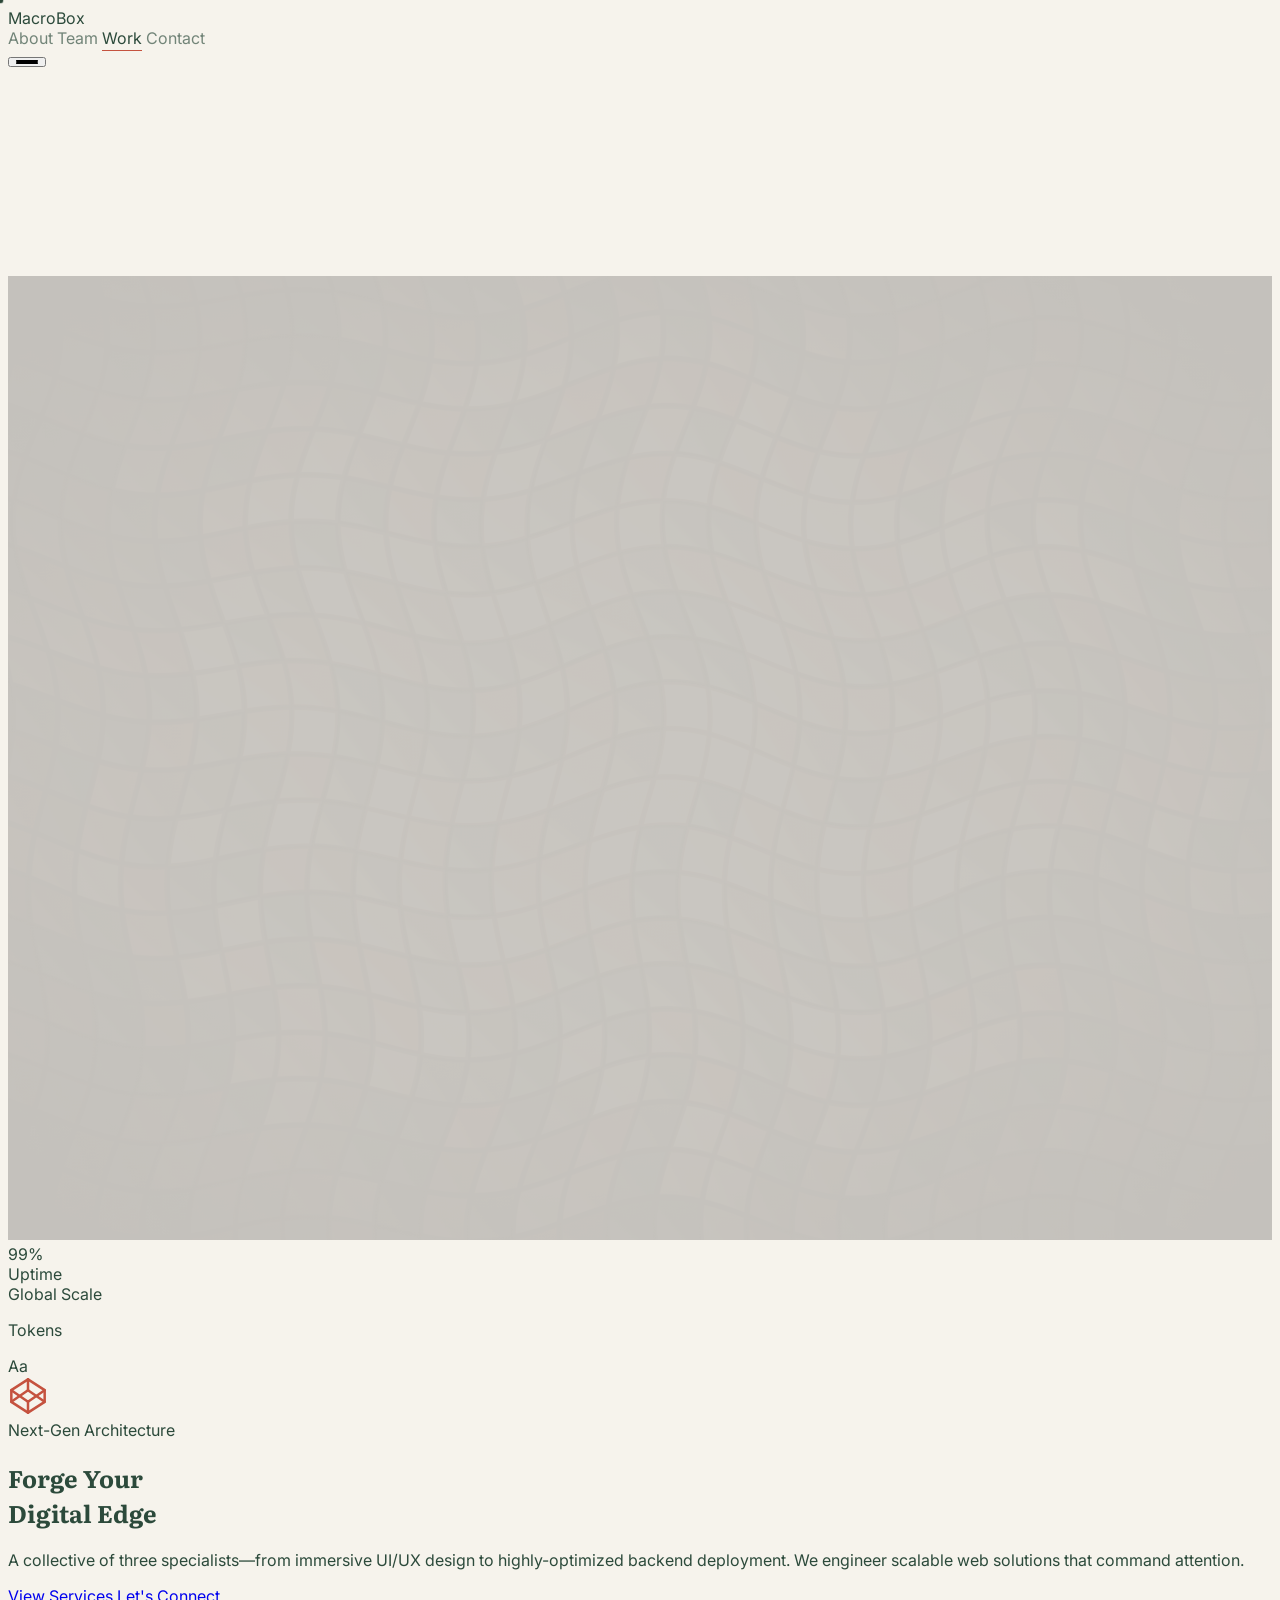
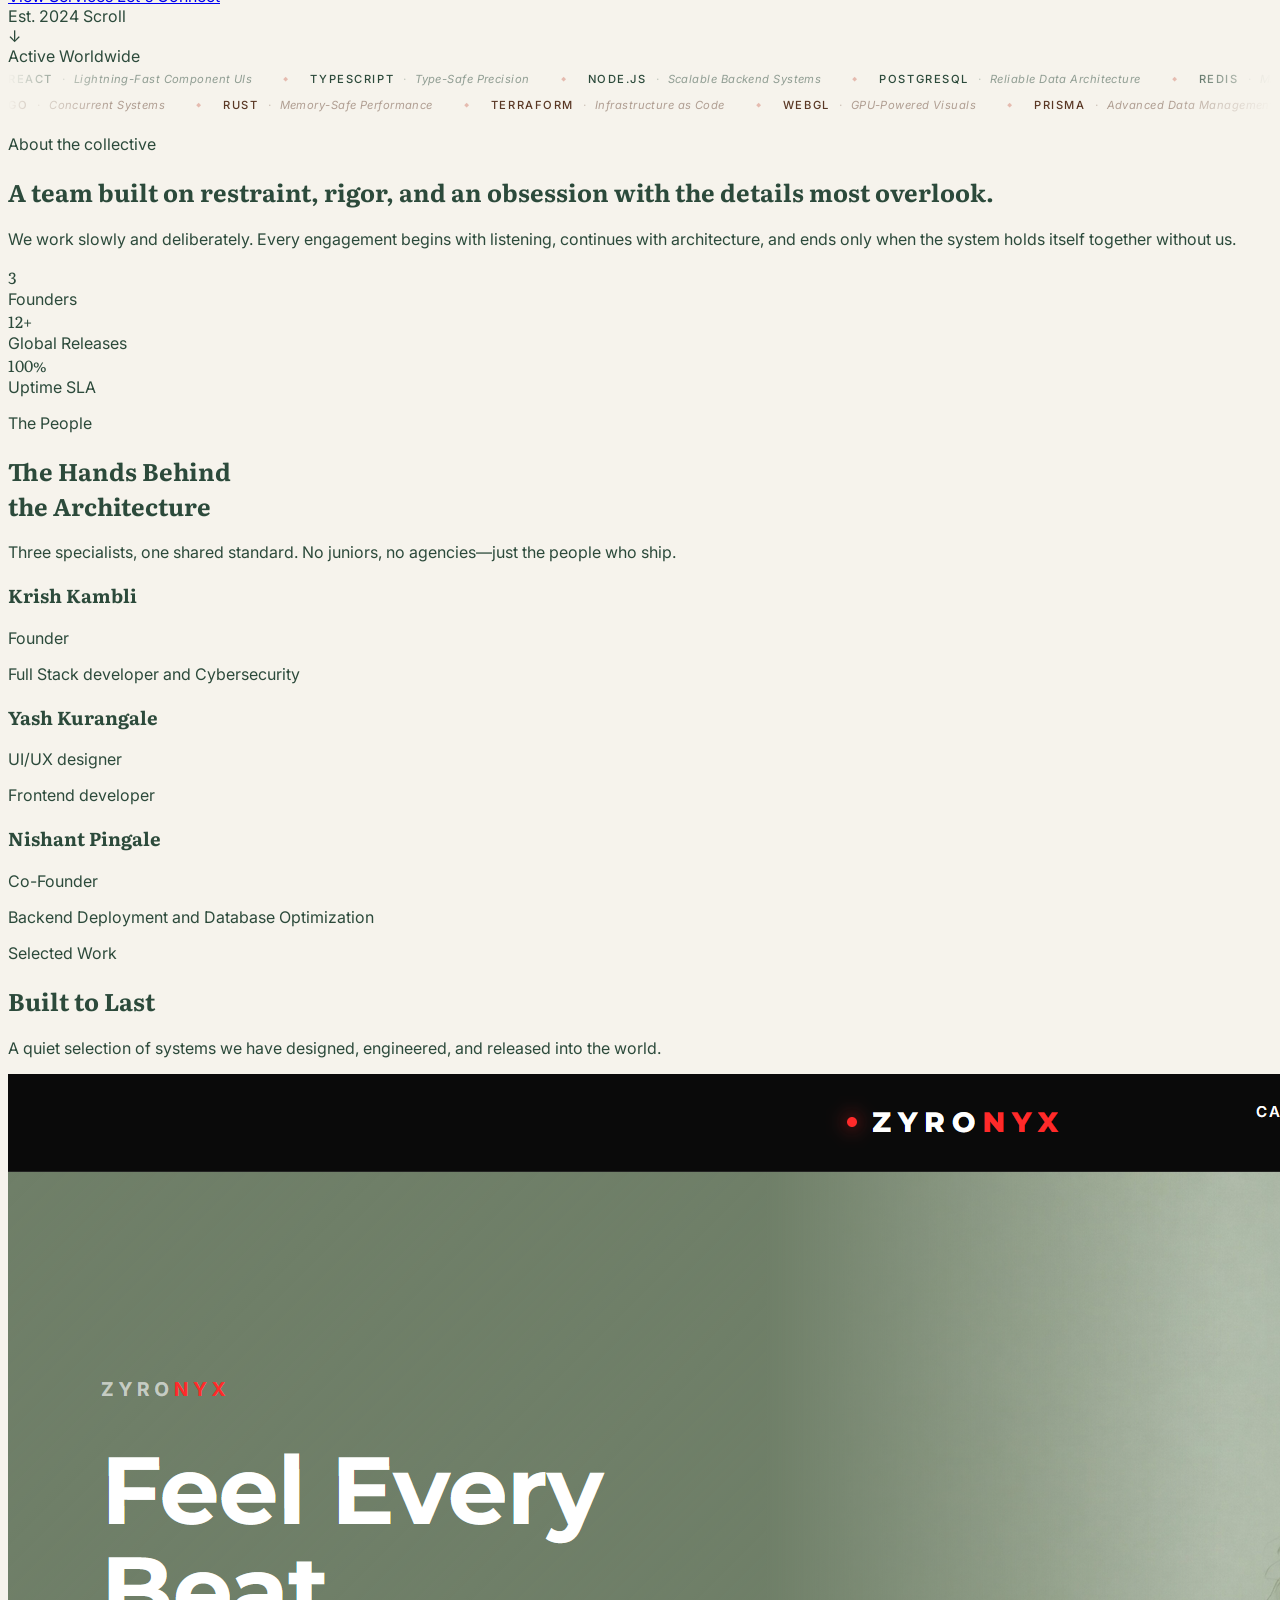
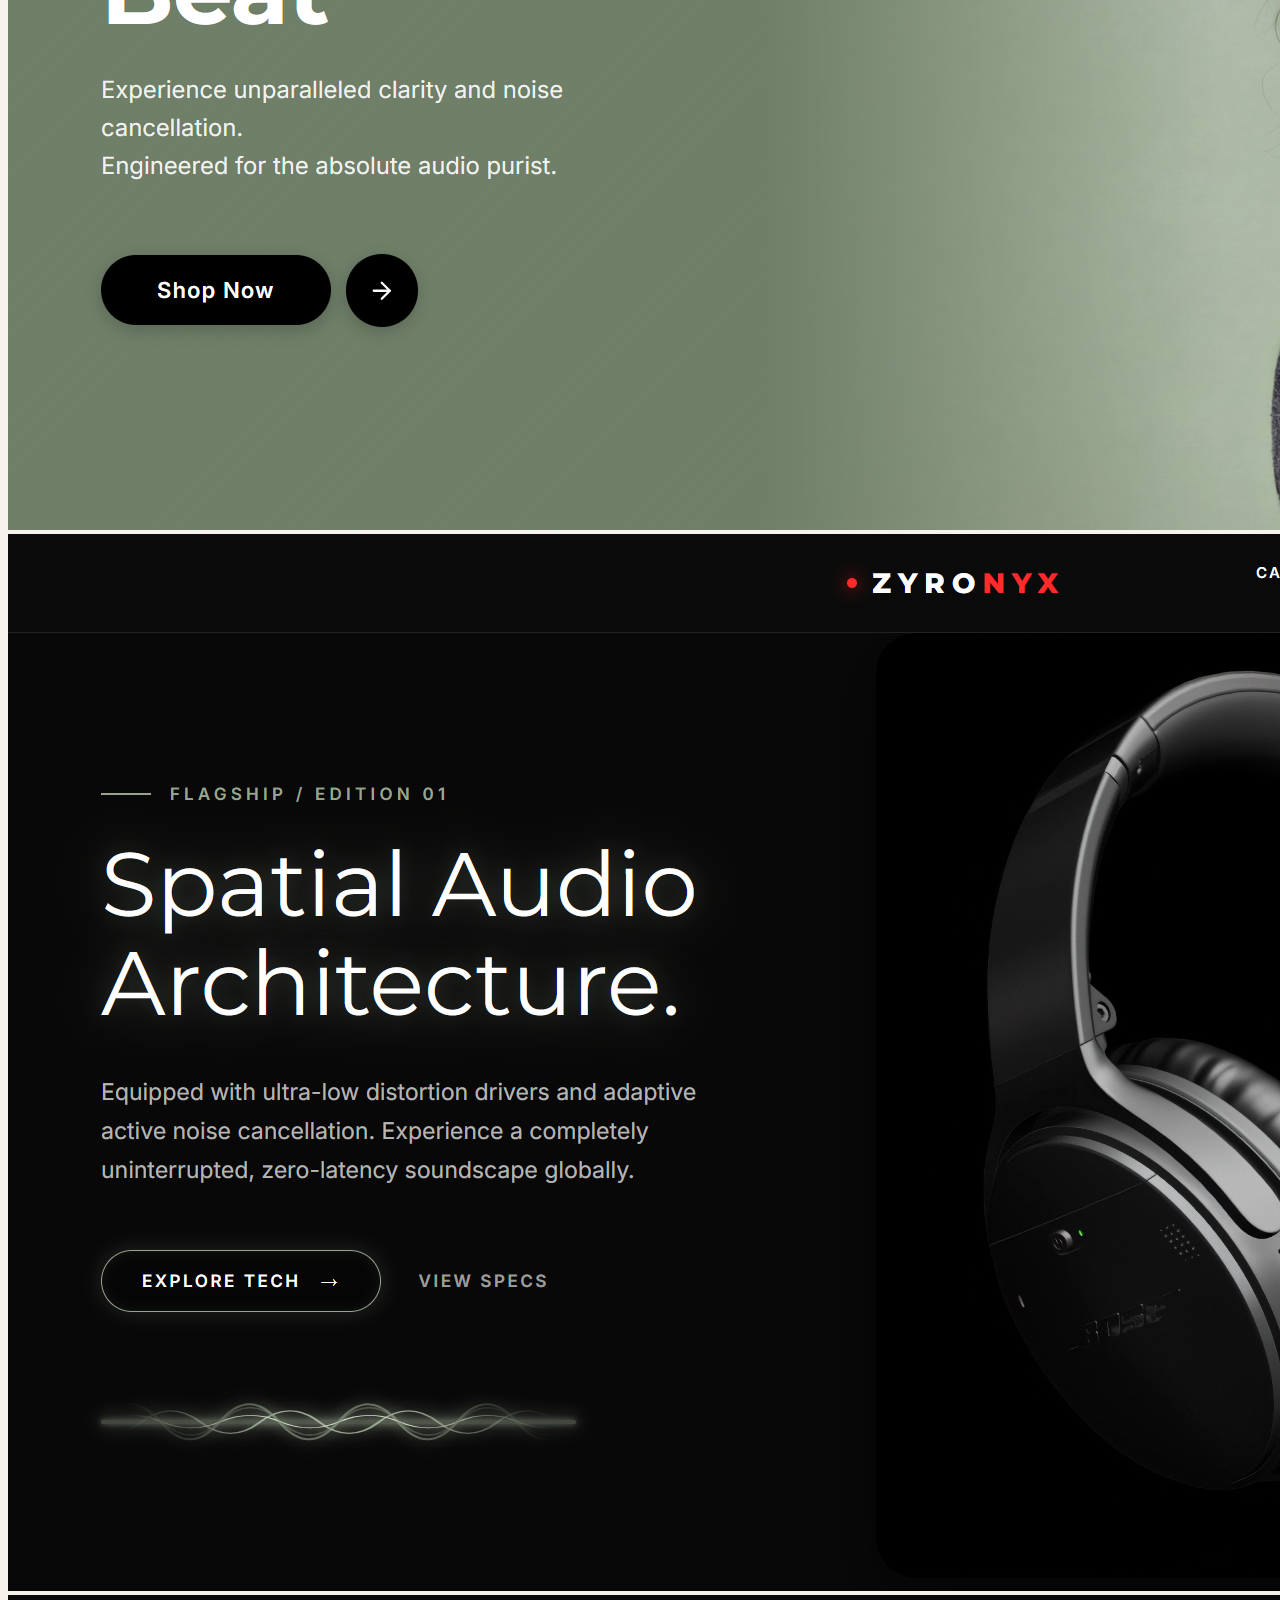
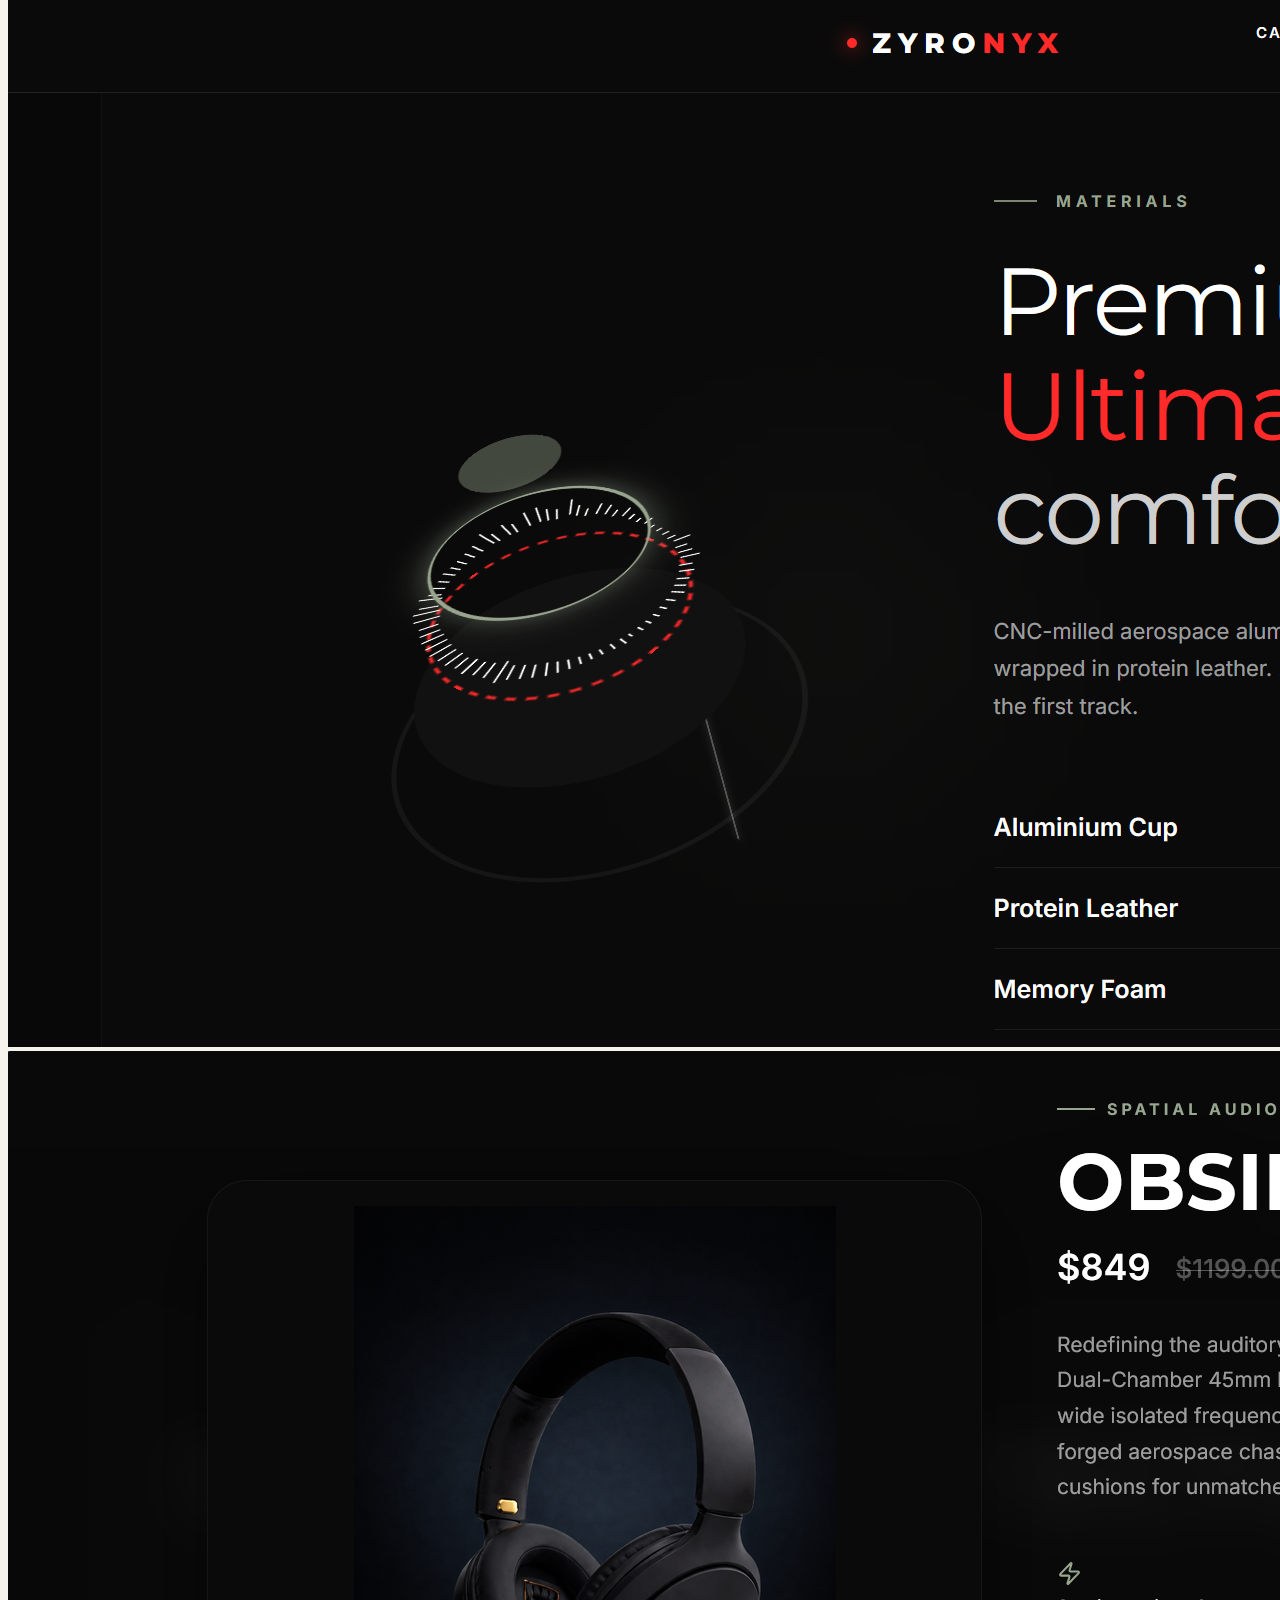
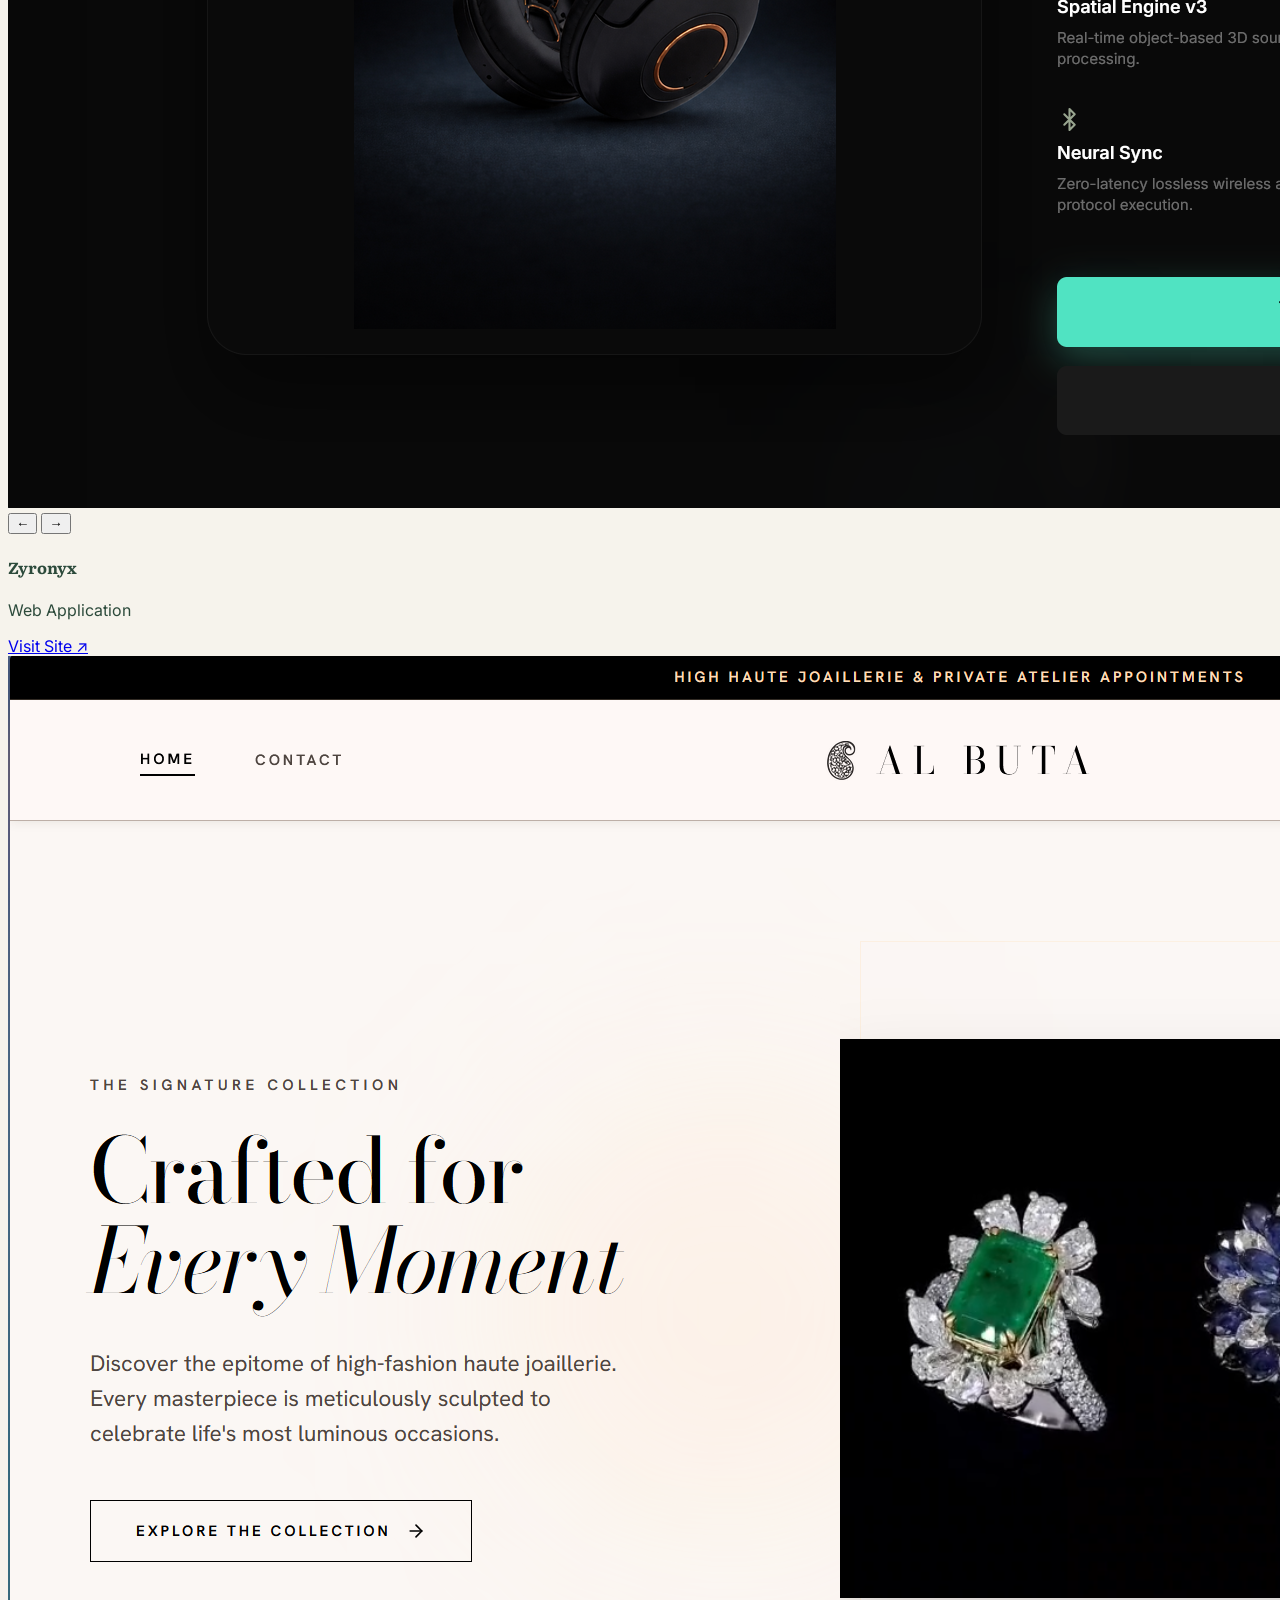
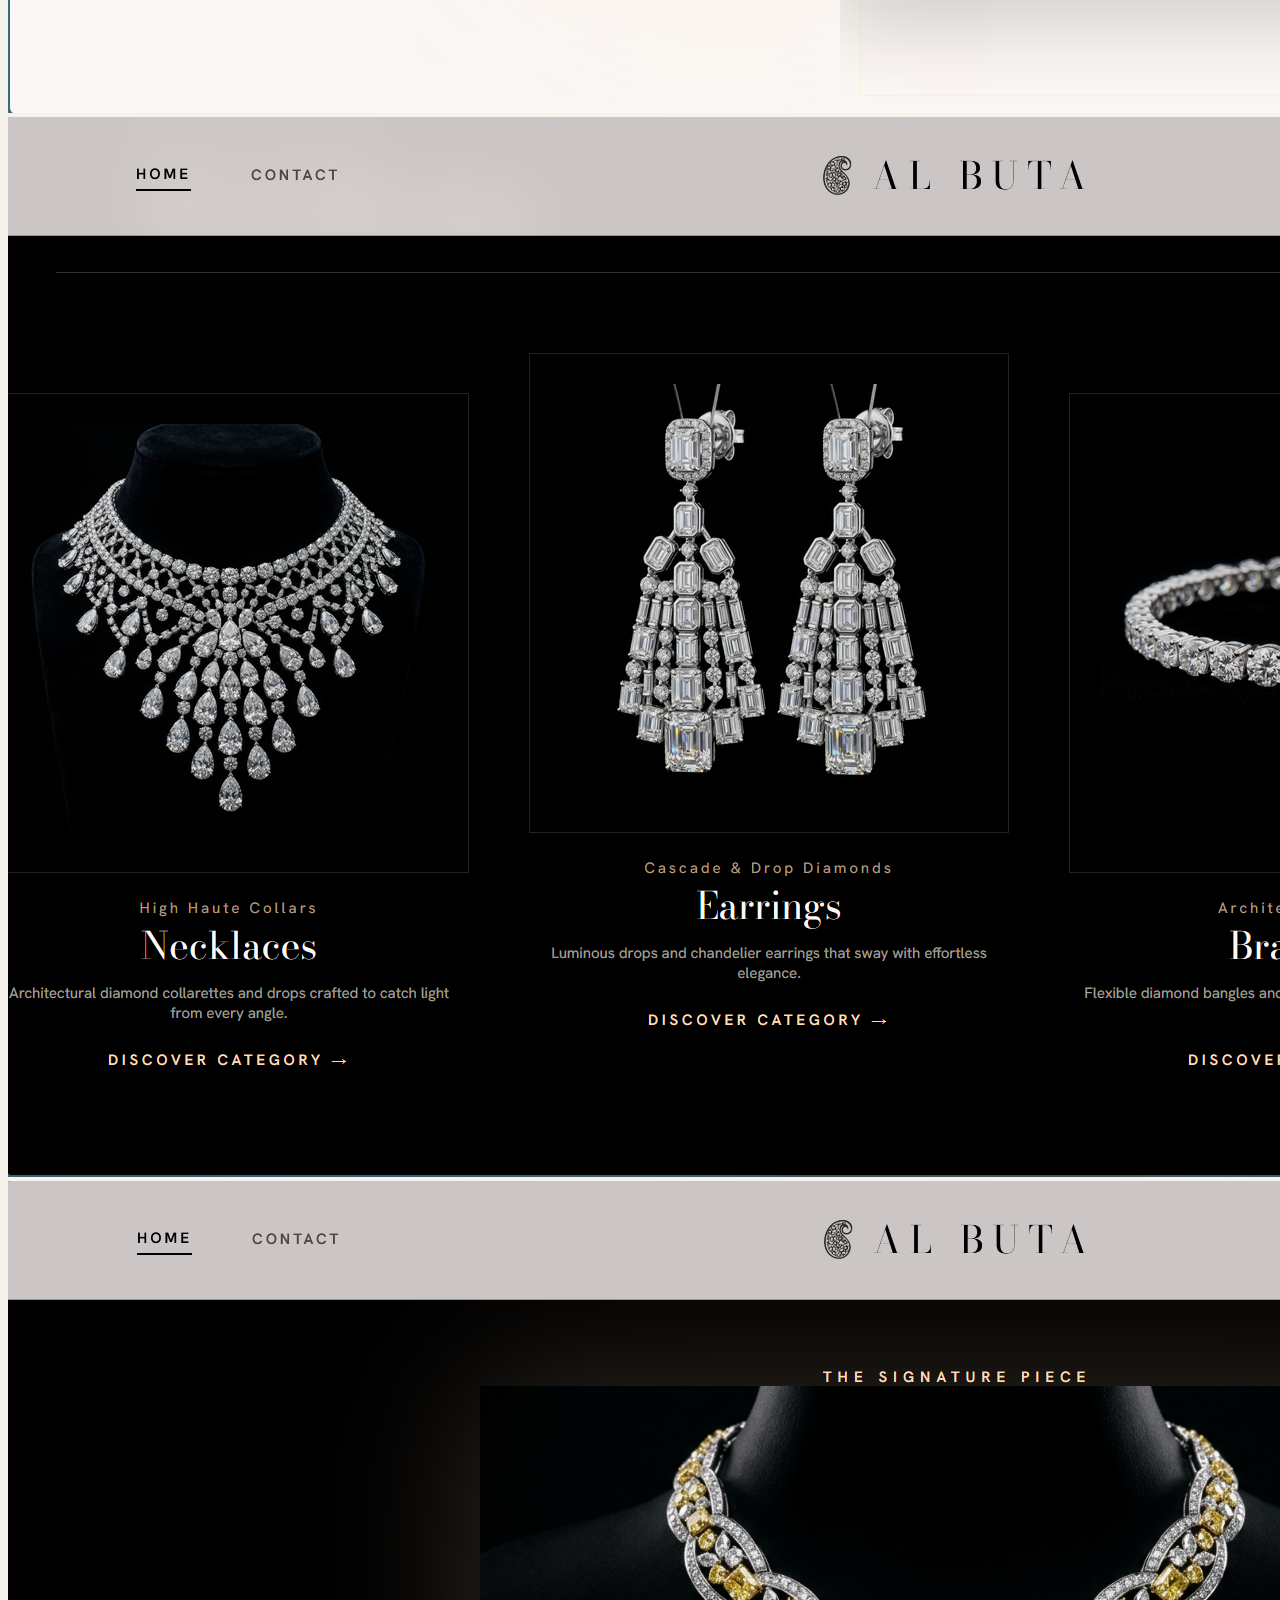
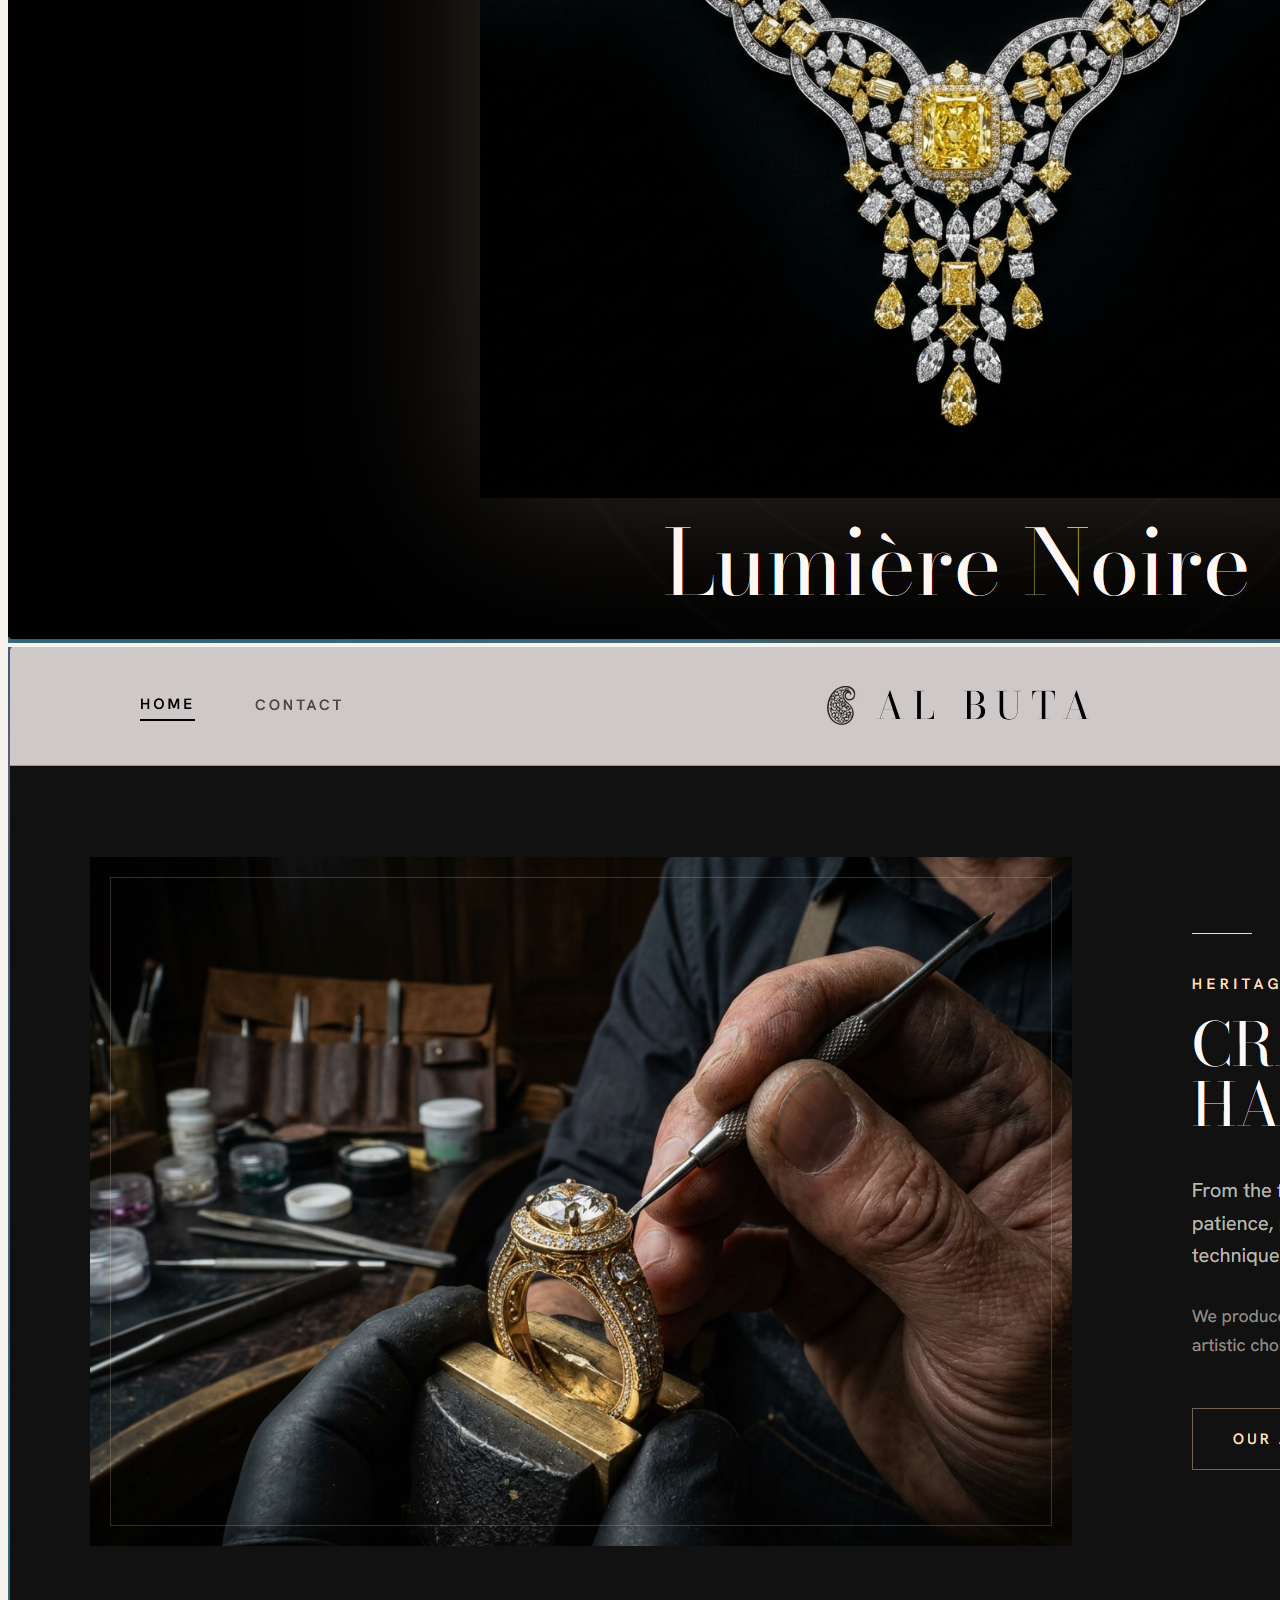
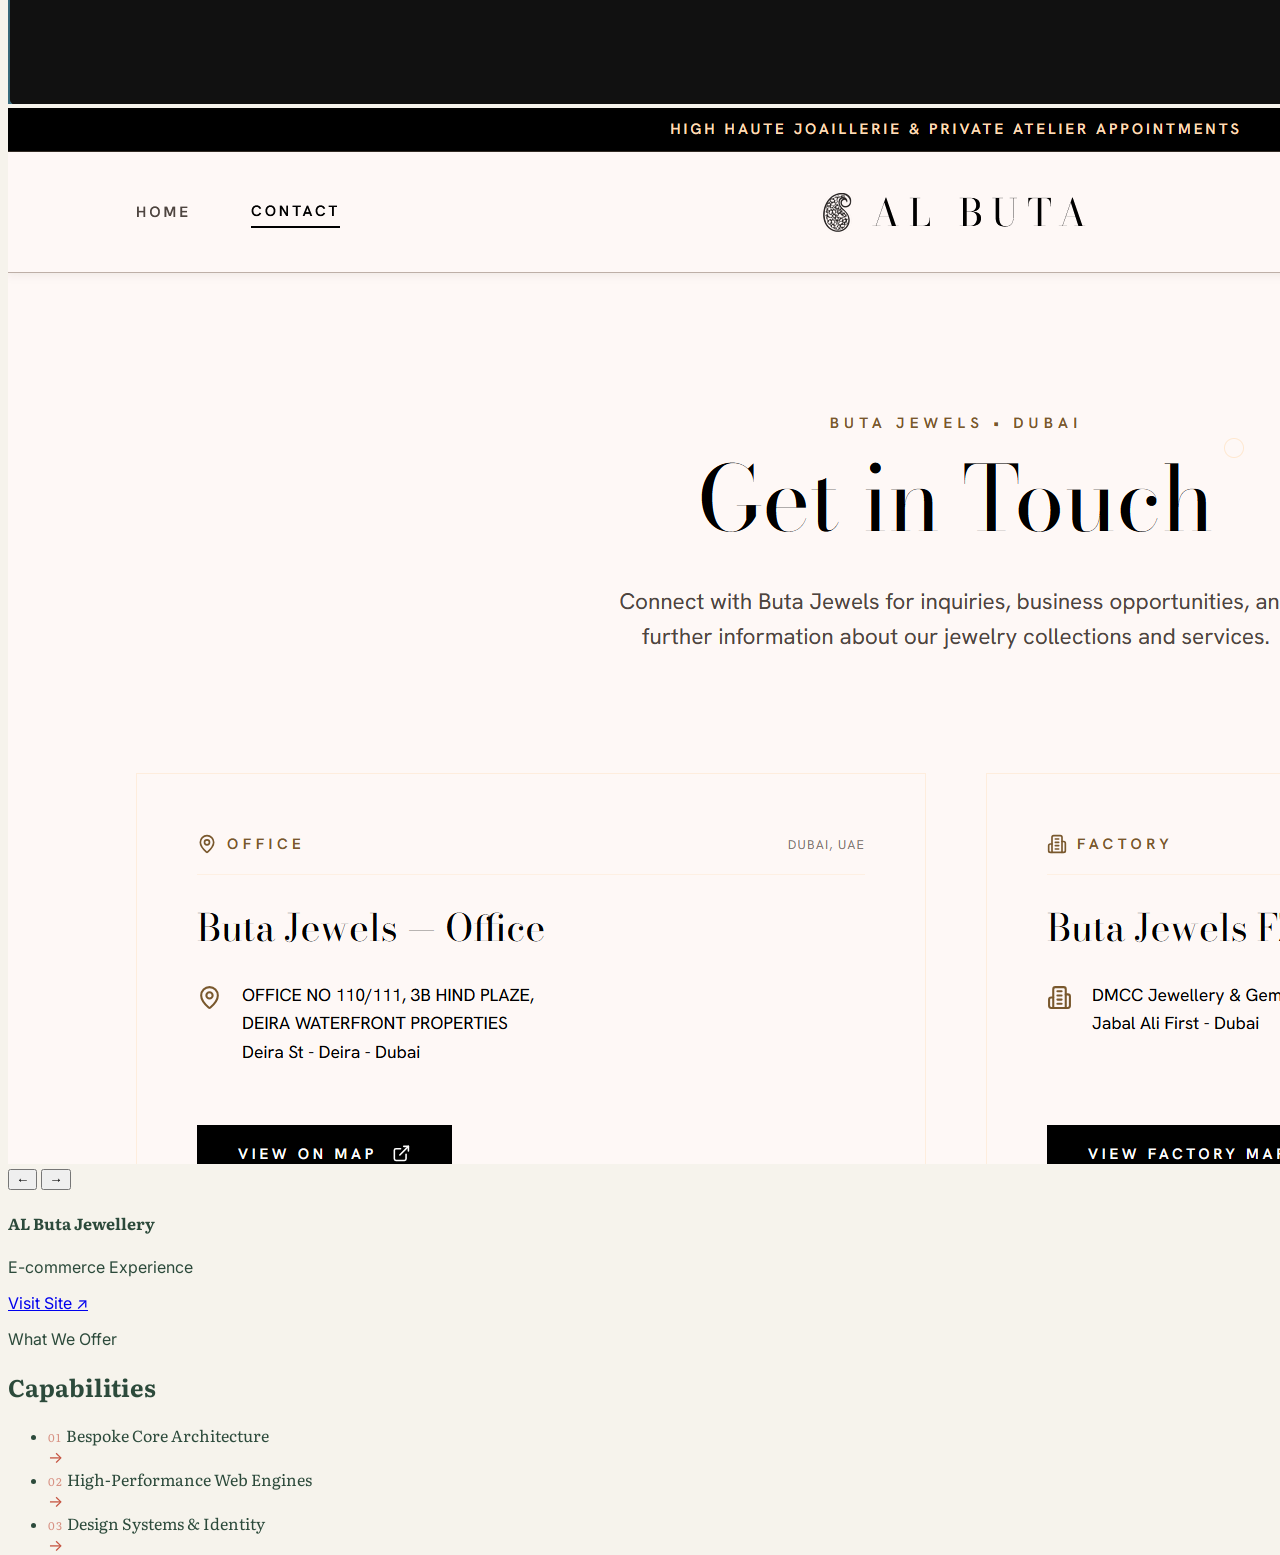
==== index.html @ 22e628d6 "Initial commit" ====
<!DOCTYPE html>
<html class="" lang="en">
<head>
  <meta charset="utf-8"/>
  <meta content="width=device-width, initial-scale=1.0" name="viewport"/>
  <title>MacroBox - Crafting permanent digital architecture</title>
  <script src="https://cdn.tailwindcss.com?plugins=forms,container-queries"></script>
  <style data-purpose="fonts">
    @import url('https://fonts.googleapis.com/css2?family=Literata:ital,opsz,wght@0,7..72,200..900;1,7..72,200..900&family=Inter:wght@300;400;500&display=swap');
    
    body {
      font-family: 'Inter', sans-serif;
      background-color: #F6F3EC;
      color: #2C4A3B;
    }

    h1, h2, h3, h4, h5, h6, .serif-text {
      font-family: 'Literata', serif;
    }
  </style>
  <link rel="stylesheet" href="styles.css">
  <script src="acid-squares.js" defer></script>
  <script src="script.js" defer></script>
  <script>
    tailwind.config = {
      theme: {
        extend: {
          colors: {
            brand: {DEFAULT: "#2C4A3B", bg: "#F6F3EC", dim: "#dfdacd"},
            accent: "#c5523f" /* Burnt Sienna */
          }
        }
      }
    };
  </script>
</head>
<body class="antialiased min-h-screen flex flex-col overflow-hidden preloading">
<!-- Custom cursor (desktop only) -->
<div id="cursor-dot" aria-hidden="true"></div>
<div id="cursor-ring" aria-hidden="true"></div>
<!-- BEGIN: Preloader -->
<div id="preloader" class="fixed inset-0 z-[200] bg-brand flex flex-col items-center justify-center transition-transform duration-1000 ease-[cubic-bezier(0.85,0,0.15,1)] origin-top">
  <div class="overflow-hidden">
    <h1 id="preloader-text" class="text-3xl md:text-5xl text-brand-bg uppercase tracking-[0.4em] font-medium transform translate-y-full transition-transform duration-1000 ease-out">MacroBox</h1>
  </div>
  <div class="w-48 md:w-64 h-[1px] bg-brand-bg/20 mt-12 overflow-hidden relative">
    <div id="preloader-bar" class="absolute top-0 left-0 h-full bg-brand-bg w-0 transition-all duration-[1500ms] ease-out"></div>
  </div>
</div>
<!-- END: Preloader -->

<!-- Scroll progress bar -->
<div id="scroll-progress" aria-hidden="true"></div>
<!-- BEGIN: Header -->
<header id="site-header" class="py-5 px-6 md:px-8 flex justify-between items-center fixed w-full top-0 z-50 transition-all duration-400">
  <a class="text-sm font-medium tracking-widest uppercase header-logo" href="#">MacroBox</a>
  <!-- Desktop nav -->
  <nav class="hidden md:flex space-x-8 text-sm header-nav">
    <a class="nav-link" href="#about" data-section="about">About</a>
    <a class="nav-link" href="#team" data-section="team">Team</a>
    <a class="nav-link" href="#work" data-section="work">Work</a>
    <a class="nav-link" href="#contact" data-section="contact">Contact</a>
  </nav>
  <!-- Mobile hamburger -->
  <button id="nav-toggle" class="md:hidden flex flex-col gap-[5px] p-2 z-60" aria-label="Toggle menu" aria-expanded="false">
    <span class="ham-bar"></span>
    <span class="ham-bar"></span>
    <span class="ham-bar"></span>
  </button>
</header>
<!-- Mobile nav overlay -->
<div id="mobile-nav" aria-hidden="true" class="fixed inset-0 z-[60] bg-brand text-brand-bg flex flex-col justify-center px-12 mobile-nav-overlay overflow-hidden">
  <div class="absolute inset-0 pointer-events-none opacity-10" style="background-image: radial-gradient(#F6F3EC 1px, transparent 1px); background-size: 20px 20px;"></div>
  
  <button id="close-mobile-nav" aria-label="Close menu" class="absolute top-6 right-6 w-12 h-12 rounded-full flex items-center justify-center text-brand-bg z-20 hover:bg-white/10 transition-colors focus:outline-none">
    <svg width="24" height="24" viewBox="0 0 24 24" fill="none" stroke="currentColor" stroke-width="1.5" stroke-linecap="round" stroke-linejoin="round"><line x1="18" y1="6" x2="6" y2="18"></line><line x1="6" y1="6" x2="18" y2="18"></line></svg>
  </button>
  
  <nav class="flex flex-col items-start gap-6 relative z-10 w-full max-w-sm mx-auto">
    <a class="mobile-nav-link group flex items-center justify-between w-full border-b border-brand-bg/20 pb-4 text-3xl font-light serif-text" href="#about">
      <span>About</span>
      <span class="text-xl opacity-0 group-hover:opacity-100 transition-opacity duration-300">→</span>
    </a>
    <a class="mobile-nav-link group flex items-center justify-between w-full border-b border-brand-bg/20 pb-4 text-3xl font-light serif-text" href="#team">
      <span>Team</span>
      <span class="text-xl opacity-0 group-hover:opacity-100 transition-opacity duration-300">→</span>
    </a>
    <a class="mobile-nav-link group flex items-center justify-between w-full border-b border-brand-bg/20 pb-4 text-3xl font-light serif-text" href="#work">
      <span>Work</span>
      <span class="text-xl opacity-0 group-hover:opacity-100 transition-opacity duration-300">→</span>
    </a>
    <a class="mobile-nav-link group flex items-center justify-between w-full border-b border-brand-bg/20 pb-4 text-3xl font-light serif-text" href="#contact">
      <span>Contact</span>
      <span class="text-xl opacity-0 group-hover:opacity-100 transition-opacity duration-300">→</span>
    </a>
  </nav>

  <div class="absolute bottom-10 left-12 right-12 flex justify-between items-end z-10">
    <div class="text-brand-bg/60 text-[10px] leading-relaxed tracking-widest uppercase">
      macrobox.com@gmail.com<br/>
      +91 7083096777
    </div>
    <p class="text-brand-bg/30 text-[10px] tracking-widest uppercase">© 2024</p>
  </div>
</div>
<!-- END: Header -->

<!-- BEGIN: Main Content -->
<main class="flex-grow">
  <!-- BEGIN: Hero Section -->
  <section class="min-h-screen flex flex-col justify-center px-8 md:px-16 lg:px-24 pt-32 pb-16 relative overflow-hidden">
    <!-- AcidSquares WebGL Background -->
    <canvas id="hero-canvas" class="absolute inset-0 pointer-events-none" style="z-index:0;"></canvas>
    <!-- Subtle radial gradient overlay keeps text readable -->
    <div class="absolute inset-0 pointer-events-none" style="z-index:1;background:radial-gradient(ellipse 70% 80% at 50% 50%,rgba(246,243,236,0.65) 0%,rgba(246,243,236,0.1) 100%);"></div>

    <!-- FLOATING ELEMENTS -->
    <div class="absolute inset-0 pointer-events-none overflow-hidden" style="z-index: 1.5;">
      
      <!-- Top Left: Code Snippet -->
      <div class="absolute top-[15%] left-[5%] md:left-[10%] bg-white/70 backdrop-blur-md p-4 rounded-xl shadow-lg border border-brand/10 w-48 float-anim-1 transform -rotate-6 pointer-events-auto hover:scale-105 transition-transform duration-300">
        <div class="flex gap-1 mb-3">
          <div class="w-2 h-2 rounded-full bg-[#ff5f56]"></div>
          <div class="w-2 h-2 rounded-full bg-[#ffbd2e]"></div>
          <div class="w-2 h-2 rounded-full bg-[#27c93f]"></div>
        </div>
        <div class="space-y-2">
          <div class="h-2 w-full bg-brand/10 rounded"></div>
          <div class="h-2 w-4/5 bg-brand/10 rounded"></div>
          <div class="h-2 w-5/6 bg-brand/10 rounded"></div>
          <div class="h-2 w-2/3 bg-brand/20 rounded"></div>
        </div>
      </div>

      <!-- Bottom Left: Metrics Badge -->
      <div class="absolute bottom-[20%] left-[8%] md:left-[15%] bg-brand text-brand-bg p-4 rounded-2xl shadow-xl float-anim-2 transform rotate-3 pointer-events-auto hover:scale-105 transition-transform duration-300 flex items-center gap-3">
        <div class="w-10 h-10 rounded-full border border-brand-bg/20 flex items-center justify-center text-xs">99%</div>
        <div>
          <div class="text-[10px] uppercase tracking-widest opacity-60">Uptime</div>
          <div class="text-sm font-medium">Global Scale</div>
        </div>
      </div>

      <!-- Top Right: Design Tokens -->
      <div class="absolute top-[20%] right-[5%] md:right-[12%] bg-white p-5 rounded-2xl shadow-xl border border-brand/10 w-40 float-anim-3 transform rotate-6 pointer-events-auto hover:scale-105 transition-transform duration-300">
        <p class="text-[10px] uppercase tracking-widest opacity-50 mb-3 text-center">Tokens</p>
        <div class="flex justify-center gap-2 mb-4">
          <div class="w-6 h-6 rounded-full bg-[#2C4A3B]"></div>
          <div class="w-6 h-6 rounded-full bg-[#c5523f]"></div>
          <div class="w-6 h-6 rounded-full bg-[#F6F3EC] border border-brand/20"></div>
        </div>
        <div class="text-center font-serif text-lg leading-none">Aa</div>
      </div>

      <!-- Bottom Right: Abstract UI Component -->
      <div class="absolute bottom-[25%] right-[10%] md:right-[18%] bg-white/60 backdrop-blur-sm p-4 rounded-full shadow-xl border border-brand/10 float-anim-4 transform -rotate-12 pointer-events-auto hover:scale-105 transition-transform duration-300 flex items-center justify-center">
        <svg width="40" height="40" viewBox="0 0 24 24" fill="none" stroke="#c5523f" stroke-width="1.5" stroke-linecap="round" stroke-linejoin="round">
          <polygon points="12 2 22 8.5 22 15.5 12 22 2 15.5 2 8.5 12 2"></polygon>
          <line x1="12" y1="22" x2="12" y2="15.5"></line>
          <polyline points="22 8.5 12 15.5 2 8.5"></polyline>
          <polyline points="2 15.5 12 8.5 22 15.5"></polyline>
          <line x1="12" y1="2" x2="12" y2="8.5"></line>
        </svg>
      </div>
    </div>

    <!-- Centered Content -->
    <div class="max-w-4xl mx-auto w-full flex flex-col items-center text-center relative z-10">
      <div class="inline-flex items-center gap-2 bg-brand/5 border border-brand/10 px-4 py-1.5 rounded-full mb-8 opacity-100">
        <span class="w-2 h-2 rounded-full bg-[#2ecc71] animate-pulse"></span>
        <span class="text-xs tracking-[0.2em] uppercase opacity-70">Next-Gen Architecture</span>
      </div>
      <h1 class="text-6xl md:text-8xl lg:text-9xl font-light leading-tight mb-8 serif-text tracking-tight">
        Forge Your<br/>Digital Edge
      </h1>
      <p class="text-lg md:text-xl max-w-lg leading-relaxed mb-10 font-light opacity-80 mx-auto">
        A collective of three specialists—from immersive UI/UX design to highly-optimized backend deployment. We engineer scalable web solutions that command attention.
      </p>
      
      <div class="flex flex-col sm:flex-row items-center justify-center gap-4">
        <a class="inline-flex items-center text-xs font-medium uppercase tracking-widest border border-brand/20 px-8 py-3.5 rounded-full hover:bg-brand/5 transition-colors bg-white/50 backdrop-blur-sm" href="#work">
          View Services
        </a>
        <a class="inline-flex items-center text-xs font-medium uppercase tracking-widest bg-[#2ecc71] text-white px-8 py-3.5 rounded-full hover:bg-[#27ae60] shadow-lg shadow-[#2ecc71]/20 transition-colors" href="#contact">
          Let's Connect
        </a>
      </div>
    </div>

    <div class="absolute bottom-8 left-8 right-8 flex justify-between text-xs uppercase tracking-widest opacity-50" style="z-index:2;">
      <span>Est. 2024</span>
      <a href="#about" class="scroll-down-indicator flex flex-col items-center gap-1 opacity-50 hover:opacity-100 transition-opacity" aria-label="Scroll down">
        <span class="text-[10px] tracking-widest">Scroll</span>
        <span class="scroll-chevron">↓</span>
      </a>
      <span>Active Worldwide</span>
    </div>
  </section>
  <!-- END: Hero Section -->

  <!-- BEGIN: Tech Stack Ticker -->
  <section class="tech-ticker-section py-8 md:py-10 overflow-hidden border-y border-brand/10 bg-white/70">
    <!-- Row 1: scrolls left -->
    <div class="ticker-row mb-3">
      <div class="ticker-track ticker-track--fwd">
        <div class="ticker-item" tabindex="-1"><span class="ticker-name">React</span><span class="ticker-sep">·</span><span class="ticker-desc">Lightning-Fast Component UIs</span></div>
        <div class="ticker-item" tabindex="-1"><span class="ticker-name">TypeScript</span><span class="ticker-sep">·</span><span class="ticker-desc">Type-Safe Precision</span></div>
        <div class="ticker-item" tabindex="-1"><span class="ticker-name">Node.js</span><span class="ticker-sep">·</span><span class="ticker-desc">Scalable Backend Systems</span></div>
        <div class="ticker-item" tabindex="-1"><span class="ticker-name">PostgreSQL</span><span class="ticker-sep">·</span><span class="ticker-desc">Reliable Data Architecture</span></div>
        <div class="ticker-item" tabindex="-1"><span class="ticker-name">Redis</span><span class="ticker-sep">·</span><span class="ticker-desc">Microsecond Caching</span></div>
        <div class="ticker-item" tabindex="-1"><span class="ticker-name">Kubernetes</span><span class="ticker-sep">·</span><span class="ticker-desc">Cloud Orchestration</span></div>
        <div class="ticker-item" tabindex="-1"><span class="ticker-name">GraphQL</span><span class="ticker-sep">·</span><span class="ticker-desc">Efficient Data Fetching</span></div>
        <div class="ticker-item" tabindex="-1"><span class="ticker-name">Next.js</span><span class="ticker-sep">·</span><span class="ticker-desc">Full-Stack Velocity</span></div>
        <div class="ticker-item" tabindex="-1"><span class="ticker-name">Docker</span><span class="ticker-sep">·</span><span class="ticker-desc">Containerized Deploys</span></div>
        <!-- duplicate for seamless loop -->
        <div class="ticker-item" tabindex="-1"><span class="ticker-name">React</span><span class="ticker-sep">·</span><span class="ticker-desc">Lightning-Fast Component UIs</span></div>
        <div class="ticker-item" tabindex="-1"><span class="ticker-name">TypeScript</span><span class="ticker-sep">·</span><span class="ticker-desc">Type-Safe Precision</span></div>
        <div class="ticker-item" tabindex="-1"><span class="ticker-name">Node.js</span><span class="ticker-sep">·</span><span class="ticker-desc">Scalable Backend Systems</span></div>
        <div class="ticker-item" tabindex="-1"><span class="ticker-name">PostgreSQL</span><span class="ticker-sep">·</span><span class="ticker-desc">Reliable Data Architecture</span></div>
        <div class="ticker-item" tabindex="-1"><span class="ticker-name">Redis</span><span class="ticker-sep">·</span><span class="ticker-desc">Microsecond Caching</span></div>
        <div class="ticker-item" tabindex="-1"><span class="ticker-name">Kubernetes</span><span class="ticker-sep">·</span><span class="ticker-desc">Cloud Orchestration</span></div>
        <div class="ticker-item" tabindex="-1"><span class="ticker-name">GraphQL</span><span class="ticker-sep">·</span><span class="ticker-desc">Efficient Data Fetching</span></div>
        <div class="ticker-item" tabindex="-1"><span class="ticker-name">Next.js</span><span class="ticker-sep">·</span><span class="ticker-desc">Full-Stack Velocity</span></div>
        <div class="ticker-item" tabindex="-1"><span class="ticker-name">Docker</span><span class="ticker-sep">·</span><span class="ticker-desc">Containerized Deploys</span></div>
      </div>
    </div>
    <!-- Row 2: scrolls right -->
    <div class="ticker-row">
      <div class="ticker-track ticker-track--rev">
        <div class="ticker-item ticker-item--alt" tabindex="-1"><span class="ticker-name">Go</span><span class="ticker-sep">·</span><span class="ticker-desc">Concurrent Systems</span></div>
        <div class="ticker-item ticker-item--alt" tabindex="-1"><span class="ticker-name">Rust</span><span class="ticker-sep">·</span><span class="ticker-desc">Memory-Safe Performance</span></div>
        <div class="ticker-item ticker-item--alt" tabindex="-1"><span class="ticker-name">Terraform</span><span class="ticker-sep">·</span><span class="ticker-desc">Infrastructure as Code</span></div>
        <div class="ticker-item ticker-item--alt" tabindex="-1"><span class="ticker-name">WebGL</span><span class="ticker-sep">·</span><span class="ticker-desc">GPU-Powered Visuals</span></div>
        <div class="ticker-item ticker-item--alt" tabindex="-1"><span class="ticker-name">Prisma</span><span class="ticker-sep">·</span><span class="ticker-desc">Advanced Data Management</span></div>
        <div class="ticker-item ticker-item--alt" tabindex="-1"><span class="ticker-name">Elasticsearch</span><span class="ticker-sep">·</span><span class="ticker-desc">Real-Time Search</span></div>
        <div class="ticker-item ticker-item--alt" tabindex="-1"><span class="ticker-name">AWS</span><span class="ticker-sep">·</span><span class="ticker-desc">Global Cloud Scale</span></div>
        <div class="ticker-item ticker-item--alt" tabindex="-1"><span class="ticker-name">Kafka</span><span class="ticker-sep">·</span><span class="ticker-desc">Event-Driven Streaming</span></div>
        <div class="ticker-item ticker-item--alt" tabindex="-1"><span class="ticker-name">gRPC</span><span class="ticker-sep">·</span><span class="ticker-desc">High-Speed APIs</span></div>
        <!-- duplicate -->
        <div class="ticker-item ticker-item--alt" tabindex="-1"><span class="ticker-name">Go</span><span class="ticker-sep">·</span><span class="ticker-desc">Concurrent Systems</span></div>
        <div class="ticker-item ticker-item--alt" tabindex="-1"><span class="ticker-name">Rust</span><span class="ticker-sep">·</span><span class="ticker-desc">Memory-Safe Performance</span></div>
        <div class="ticker-item ticker-item--alt" tabindex="-1"><span class="ticker-name">Terraform</span><span class="ticker-sep">·</span><span class="ticker-desc">Infrastructure as Code</span></div>
        <div class="ticker-item ticker-item--alt" tabindex="-1"><span class="ticker-name">WebGL</span><span class="ticker-sep">·</span><span class="ticker-desc">GPU-Powered Visuals</span></div>
        <div class="ticker-item ticker-item--alt" tabindex="-1"><span class="ticker-name">Prisma</span><span class="ticker-sep">·</span><span class="ticker-desc">Advanced Data Management</span></div>
        <div class="ticker-item ticker-item--alt" tabindex="-1"><span class="ticker-name">Elasticsearch</span><span class="ticker-sep">·</span><span class="ticker-desc">Real-Time Search</span></div>
        <div class="ticker-item ticker-item--alt" tabindex="-1"><span class="ticker-name">AWS</span><span class="ticker-sep">·</span><span class="ticker-desc">Global Cloud Scale</span></div>
        <div class="ticker-item ticker-item--alt" tabindex="-1"><span class="ticker-name">Kafka</span><span class="ticker-sep">·</span><span class="ticker-desc">Event-Driven Streaming</span></div>
        <div class="ticker-item ticker-item--alt" tabindex="-1"><span class="ticker-name">gRPC</span><span class="ticker-sep">·</span><span class="ticker-desc">High-Speed APIs</span></div>
      </div>
    </div>
  </section>
  <!-- END: Tech Stack Ticker -->

  <!-- BEGIN: About / Stats Section -->
  <section class="py-24 px-8 md:px-16 lg:px-24 bg-white border-y border-brand/10" id="about">
    <div class="max-w-6xl mx-auto grid grid-cols-1 lg:grid-cols-2 gap-16">
      <div class="reveal">
        <p class="text-xs tracking-[0.2em] uppercase mb-8 opacity-70">About the collective</p>
        <h2 class="text-4xl md:text-5xl font-light leading-tight serif-text">A team built on restraint, rigor, and an obsession with the details most overlook.</h2>
      </div>
      <div class="flex flex-col justify-center reveal reveal-delay-2">
        <p class="text-lg leading-relaxed mb-12 font-light opacity-80 max-w-lg">We work slowly and deliberately. Every engagement begins with listening, continues with architecture, and ends only when the system holds itself together without us.</p>
        <div class="grid grid-cols-1 sm:grid-cols-3 gap-2 sm:gap-8 border-t border-brand/10 pt-8 sm:pt-12">
          <div class="reveal reveal-delay-1">
            <div class="text-5xl serif-text mb-2 stat-count" data-target="3" data-suffix="">3</div>
            <div class="text-xs tracking-widest uppercase opacity-70">Founders</div>
          </div>
          <div class="reveal reveal-delay-2">
            <div class="text-5xl serif-text mb-2 stat-count" data-target="12" data-suffix="+">12+</div>
            <div class="text-xs tracking-widest uppercase opacity-70">Global Releases</div>
          </div>
          <div class="reveal reveal-delay-3">
            <div class="text-5xl serif-text mb-2 stat-count" data-target="100" data-suffix="%">100%</div>
            <div class="text-xs tracking-widest uppercase opacity-70">Uptime SLA</div>
          </div>
        </div>
      </div>
    </div>
  </section>
  <!-- END: About / Stats Section -->

  <!-- BEGIN: Team Section -->
  <section class="py-32 px-8 md:px-16 lg:px-24" id="team">
    <div class="max-w-6xl mx-auto">
      <div class="flex flex-col md:flex-row justify-between items-start md:items-end mb-16 gap-8 reveal">
        <div>
          <p class="text-xs tracking-[0.2em] uppercase mb-4 opacity-70">The People</p>
          <h2 class="text-5xl md:text-6xl font-light leading-tight serif-text">The Hands Behind<br/>the Architecture</h2>
        </div>
        <p class="text-sm font-light opacity-70 max-w-xs md:text-right">Three specialists, one shared standard. No juniors, no agencies—just the people who ship.</p>
      </div>
      
      <div class="grid grid-cols-1 md:grid-cols-3 gap-8">
        <!-- Team Member 1 -->
        <div class="team-card reveal reveal-delay-1 rounded-2xl relative">
          <div class="aspect-[4/5] rounded-2xl mb-6 bg-brand-dim/50 border border-brand/10"></div>
          <h3 class="text-2xl serif-text mb-1">Krish Kambli</h3>
          <p class="text-xs tracking-widest uppercase opacity-60 mb-2">Founder</p>
          <p class="text-sm font-light opacity-70">Full Stack developer and Cybersecurity</p>
        </div>
        <!-- Team Member 2 -->
        <div class="md:mt-16 team-card reveal reveal-delay-2 rounded-2xl relative">
          <div class="aspect-[4/5] rounded-2xl mb-6 bg-brand-dim/50 border border-brand/10"></div>
          <h3 class="text-2xl serif-text mb-1">Yash Kurangale</h3>
          <p class="text-xs tracking-widest uppercase opacity-60 mb-2">UI/UX designer</p>
          <p class="text-sm font-light opacity-70">Frontend developer</p>
        </div>
        <!-- Team Member 3 -->
        <div class="team-card reveal reveal-delay-3 rounded-2xl relative">
          <div class="aspect-[4/5] rounded-2xl mb-6 bg-brand-dim/50 border border-brand/10"></div>
          <h3 class="text-2xl serif-text mb-1">Nishant Pingale</h3>
          <p class="text-xs tracking-widest uppercase opacity-60 mb-2">Co-Founder</p>
          <p class="text-sm font-light opacity-70">Backend Deployment and Database Optimization</p>
        </div>
      </div>
    </div>
  </section>
  <!-- END: Team Section -->

  <!-- BEGIN: Work Gallery -->
  <section class="py-32 px-8 md:px-16 lg:px-24 bg-brand-dim/30" id="work">
    <div class="max-w-6xl mx-auto">
      <div class="flex flex-col md:flex-row justify-between items-start md:items-end mb-20 gap-8">
        <div>
          <p class="text-xs tracking-[0.2em] uppercase mb-4 opacity-70">Selected Work</p>
          <h2 class="text-5xl md:text-7xl font-light leading-tight serif-text">Built to Last</h2>
        </div>
        <p class="text-sm font-light opacity-70 max-w-sm md:text-right">A quiet selection of systems we have designed, engineered, and released into the world.</p>
      </div>
      <div class="grid grid-cols-1 md:grid-cols-12 gap-8 md:gap-4 lg:gap-8 items-start">
        <!-- Work Item 1: Zyronyx -->
        <div class="md:col-span-8 group relative cursor-pointer" onclick="window.location.href='project-zyronyx.html'">
          <div class="overflow-hidden rounded-2xl bg-white shadow-sm relative">
            <div class="flex overflow-x-auto snap-x snap-mandatory hide-scrollbar slider-container" id="slider-zyronyx">
              <img alt="Zyronyx Screenshot 1" class="w-full flex-shrink-0 object-cover aspect-[16/9] snap-center" src="assets/projects/zyronyx/1.png"/>
              <img alt="Zyronyx Screenshot 2" class="w-full flex-shrink-0 object-cover aspect-[16/9] snap-center" src="assets/projects/zyronyx/2.png"/>
              <img alt="Zyronyx Screenshot 3" class="w-full flex-shrink-0 object-cover aspect-[16/9] snap-center" src="assets/projects/zyronyx/3.png"/>
              <img alt="Zyronyx Screenshot 4" class="w-full flex-shrink-0 object-cover aspect-[16/9] snap-center" src="assets/projects/zyronyx/4.png"/>
            </div>
            
            <!-- Navigation buttons -->
            <button class="absolute top-1/2 -translate-y-1/2 left-4 w-10 h-10 bg-white/70 backdrop-blur-sm rounded-full flex items-center justify-center text-brand opacity-0 group-hover:opacity-100 transition-opacity hover:bg-white focus:outline-none slider-prev" data-target="slider-zyronyx" aria-label="Previous image">
              &larr;
            </button>
            <button class="absolute top-1/2 -translate-y-1/2 right-4 w-10 h-10 bg-white/70 backdrop-blur-sm rounded-full flex items-center justify-center text-brand opacity-0 group-hover:opacity-100 transition-opacity hover:bg-white focus:outline-none slider-next" data-target="slider-zyronyx" aria-label="Next image">
              &rarr;
            </button>
            
            <div class="p-6 flex justify-between items-end relative z-10 bg-white">
              <div>
                <h4 class="text-xl serif-text mb-1">Zyronyx</h4>
                <p class="text-xs opacity-60 uppercase tracking-widest">Web Application</p>
              </div>
              <a href="https://effulgent-dieffenbachia-530bc5.netlify.app" target="_blank" rel="noopener noreferrer" class="text-xs font-medium uppercase tracking-widest border border-brand/20 px-4 py-2 rounded-full hover:bg-brand hover:text-brand-bg transition-colors" onclick="event.stopPropagation();">Visit Site &nearr;</a>
            </div>
          </div>
        </div>

        <!-- Work Item 2: AL Buta -->
        <div class="md:col-span-8 md:col-start-5 md:mt-16 group relative cursor-pointer" onclick="window.location.href='project-albuta.html'">
          <div class="overflow-hidden rounded-2xl bg-white shadow-sm relative">
            <div class="flex overflow-x-auto snap-x snap-mandatory hide-scrollbar slider-container" id="slider-albuta">
              <img alt="AL Buta Screenshot 1" class="w-full flex-shrink-0 object-cover aspect-[16/9] snap-center" src="assets/projects/albuta/1.png"/>
              <img alt="AL Buta Screenshot 2" class="w-full flex-shrink-0 object-cover aspect-[16/9] snap-center" src="assets/projects/albuta/2.png"/>
              <img alt="AL Buta Screenshot 3" class="w-full flex-shrink-0 object-cover aspect-[16/9] snap-center" src="assets/projects/albuta/3.png"/>
              <img alt="AL Buta Screenshot 4" class="w-full flex-shrink-0 object-cover aspect-[16/9] snap-center" src="assets/projects/albuta/4.png"/>
              <img alt="AL Buta Screenshot 5" class="w-full flex-shrink-0 object-cover aspect-[16/9] snap-center" src="assets/projects/albuta/5.png"/>
            </div>
            
            <!-- Navigation buttons -->
            <button class="absolute top-1/2 -translate-y-1/2 left-4 w-10 h-10 bg-white/70 backdrop-blur-sm rounded-full flex items-center justify-center text-brand opacity-0 group-hover:opacity-100 transition-opacity hover:bg-white focus:outline-none slider-prev" data-target="slider-albuta" aria-label="Previous image">
              &larr;
            </button>
            <button class="absolute top-1/2 -translate-y-1/2 right-4 w-10 h-10 bg-white/70 backdrop-blur-sm rounded-full flex items-center justify-center text-brand opacity-0 group-hover:opacity-100 transition-opacity hover:bg-white focus:outline-none slider-next" data-target="slider-albuta" aria-label="Next image">
              &rarr;
            </button>

            <div class="p-6 flex justify-between items-end relative z-10 bg-white">
              <div>
                <h4 class="text-xl serif-text mb-1">AL Buta Jewellery</h4>
                <p class="text-xs opacity-60 uppercase tracking-widest">E-commerce Experience</p>
              </div>
              <a href="https://albutajewellery.com/" target="_blank" rel="noopener noreferrer" class="text-xs font-medium uppercase tracking-widest border border-brand/20 px-4 py-2 rounded-full hover:bg-brand hover:text-brand-bg transition-colors" onclick="event.stopPropagation();">Visit Site &nearr;</a>
            </div>
          </div>
        </div>
      </div>
    </div>
  </section>
  <!-- END: Work Gallery -->

  <!-- BEGIN: Capabilities Section -->
  <section class="py-32 px-8 md:px-16 lg:px-24">
    <div class="max-w-4xl mx-auto">
      <p class="text-xs tracking-[0.2em] uppercase mb-6 opacity-70 reveal">What We Offer</p>
      <h2 class="text-5xl md:text-7xl font-light leading-tight serif-text mb-16 reveal reveal-delay-1">Capabilities</h2>
      <ul class="border-t border-brand/20">
        <li class="border-b border-brand/20 py-8 group cursor-pointer flex justify-between items-center hover:px-4 transition-all duration-300 reveal reveal-delay-1">
          <div class="flex items-baseline gap-6">
            <span class="cap-num">01</span>
            <span class="text-2xl md:text-4xl serif-text group-hover:opacity-70 transition-opacity">Bespoke Core Architecture</span>
          </div>
          <span class="cap-arrow text-xl font-light opacity-0 group-hover:opacity-100 transition-all duration-300 transform translate-x-4 group-hover:translate-x-0">→</span>
        </li>
        <li class="border-b border-brand/20 py-8 group cursor-pointer flex justify-between items-center hover:px-4 transition-all duration-300 reveal reveal-delay-2">
          <div class="flex items-baseline gap-6">
            <span class="cap-num">02</span>
            <span class="text-2xl md:text-4xl serif-text group-hover:opacity-70 transition-opacity">High-Performance Web Engines</span>
          </div>
          <span class="cap-arrow text-xl font-light opacity-0 group-hover:opacity-100 transition-all duration-300 transform translate-x-4 group-hover:translate-x-0">→</span>
        </li>
        <li class="border-b border-brand/20 py-8 group cursor-pointer flex justify-between items-center hover:px-4 transition-all duration-300 reveal reveal-delay-3">
          <div class="flex items-baseline gap-6">
            <span class="cap-num">03</span>
            <span class="text-2xl md:text-4xl serif-text group-hover:opacity-70 transition-opacity">Design Systems &amp; Identity</span>
          </div>
          <span class="cap-arrow text-xl font-light opacity-0 group-hover:opacity-100 transition-all duration-300 transform translate-x-4 group-hover:translate-x-0">→</span>
        </li>
        <li class="border-b border-brand/20 py-8 group cursor-pointer flex justify-between items-center hover:px-4 transition-all duration-300 reveal reveal-delay-3">
          <div class="flex items-baseline gap-6">
            <span class="cap-num">04</span>
            <span class="text-2xl md:text-4xl serif-text group-hover:opacity-70 transition-opacity">Long-Term Stewardship</span>
          </div>
          <span class="cap-arrow text-xl font-light opacity-0 group-hover:opacity-100 transition-all duration-300 transform translate-x-4 group-hover:translate-x-0">→</span>
        </li>
      </ul>
    </div>
    <!-- BEGIN: Testimonial Section -->
  <section class="py-32 px-8 md:px-16 lg:px-24 bg-white">
    <div class="max-w-4xl mx-auto reveal">
      <div class="w-full">
        <p class="text-xs tracking-[0.2em] uppercase mb-8 opacity-70">Words On Us</p>
        <div class="relative">
          <span class="absolute -top-8 -left-8 text-8xl serif-text opacity-20">“</span>
          <h3 class="text-3xl md:text-5xl font-light leading-tight serif-text italic mb-8 relative z-10">
            Their systems operate with a silent precision that is rare in modern engineering. A masterclass in digital craft.
          </h3>
        </div>
      </div>
    </div>
  </section>
  <!-- END: Testimonial Section -->
</main>
<!-- END: Main Content -->

<!-- Back to top button -->
<button id="back-to-top" aria-label="Back to top" title="Back to top">↑</button>
<!-- BEGIN: Footer -->
<footer class="bg-[#1A1A1A] text-[#F6F3EC] py-16 px-8 md:px-16 lg:px-24" id="contact">
  <div class="max-w-6xl mx-auto flex flex-col md:flex-row justify-between items-start md:items-end gap-12">
    <div>
      <div class="text-sm font-medium tracking-widest uppercase mb-4 opacity-70">MacroBox</div>
      <h2 class="text-2xl md:text-3xl serif-text max-w-sm">Crafting permanent digital architecture</h2>
    </div>
    <div class="flex flex-col space-y-2">
      <a class="text-lg hover:opacity-70 transition-opacity" href="mailto:macrobox.com@gmail.com">macrobox.com@gmail.com</a>
      <a class="text-lg hover:opacity-70 transition-opacity" href="tel:+917083096777">+91 7083096777</a>
    </div>
    <div class="text-right text-xs opacity-50 uppercase tracking-widest flex flex-col space-y-2">
      <p>© 2024 MacroBox</p>
      <p>All Rights Reserved</p>
    </div>
  </div>
</footer>
<!-- END: Footer -->
<!-- BEGIN: Team Modal -->
<div id="team-modal" aria-hidden="true" role="dialog" aria-modal="true" aria-labelledby="modal-name" class="fixed inset-0 z-[100] flex items-end md:items-center justify-center pointer-events-none">
  <!-- Backdrop -->
  <div class="absolute inset-0 bg-[#14140F]/80 backdrop-blur-sm transition-opacity duration-300 pointer-events-auto opacity-0 [.modal-open_&]:opacity-100"></div>
  
  <!-- Modal Content Container -->
  <div id="team-modal-content" class="relative w-full max-w-4xl h-[95vh] md:max-h-[85vh] bg-brand-bg rounded-t-3xl md:rounded-3xl shadow-2xl flex flex-col pointer-events-auto transform transition-transform duration-400 translate-y-full [.modal-open_&]:translate-y-0 md:translate-y-10 md:[.modal-open_&]:translate-y-0 opacity-0 [.modal-open_&]:opacity-100 overflow-hidden">
    
    <!-- Close button -->
    <button id="close-modal" aria-label="Close modal" class="absolute top-4 right-4 md:top-6 md:right-6 w-10 h-10 bg-white/50 backdrop-blur-sm rounded-full flex items-center justify-center text-brand z-20 hover:bg-white hover:text-accent transition-colors focus:outline-none focus:ring-2 focus:ring-accent shadow-sm">
      <svg width="16" height="16" viewBox="0 0 24 24" fill="none" stroke="currentColor" stroke-width="2" stroke-linecap="round" stroke-linejoin="round"><line x1="18" y1="6" x2="6" y2="18"></line><line x1="6" y1="6" x2="18" y2="18"></line></svg>
    </button>
    
    <div class="overflow-y-auto w-full h-full p-6 pt-16 md:pt-12 md:p-12 relative flex flex-col md:block">
      <!-- Modal Header -->
      <div class="flex flex-col md:flex-row gap-8 md:gap-12 mb-12 items-start">
        <div class="w-full md:w-1/3 aspect-[3/4] flex-shrink-0 bg-brand-dim rounded-xl overflow-hidden shadow-sm relative">
          <img id="modal-image" src="" alt="" class="w-full h-full object-cover grayscale">
        </div>
        <div class="w-full md:w-2/3 pt-0 md:pt-4">
          <h2 id="modal-name" class="text-4xl md:text-5xl serif-text mb-2"></h2>
          <p id="modal-role" class="text-sm tracking-widest uppercase opacity-60 mb-6 font-medium text-accent"></p>
          <p id="modal-bio" class="text-lg leading-relaxed font-light opacity-80 max-w-xl modal-body-content"></p>
          
          <div class="mt-8 flex flex-wrap gap-2 modal-body-content" id="modal-tags">
            <!-- Tags injected here -->
          </div>
        </div>
      </div>
      
      <!-- Modal Details Grid -->
      <div class="grid grid-cols-1 md:grid-cols-2 gap-12 modal-body-content pb-12">
        <!-- Skills & Projects -->
        <div class="space-y-12">
          <div>
            <h3 class="text-sm font-medium tracking-widest uppercase mb-6 opacity-70">Proficiency</h3>
            <div id="modal-skills" class="space-y-4">
              <!-- Skills injected here -->
            </div>
          </div>
          <div>
            <h3 class="text-sm font-medium tracking-widest uppercase mb-6 opacity-70">Selected Contributions</h3>
            <div id="modal-projects">
              <!-- Projects injected here -->
            </div>
          </div>
        </div>
        
        <!-- Unique Feature Block -->
        <div>
           <h3 class="text-sm font-medium tracking-widest uppercase mb-6 opacity-70">Specialty</h3>
           <div id="modal-unique" class="h-64">
             <!-- Unique feature injected here -->
           </div>
           
           <div class="mt-12 flex items-center gap-6 pt-8 border-t border-brand/10">
              <a href="#" class="opacity-60 hover:opacity-100 hover:text-accent transition-colors"><svg width="20" height="20" viewBox="0 0 24 24" fill="none" stroke="currentColor" stroke-width="2" stroke-linecap="round" stroke-linejoin="round"><path d="M9 19c-5 1.5-5-2.5-7-3m14 6v-3.87a3.37 3.37 0 0 0-.94-2.61c3.14-.35 6.44-1.54 6.44-7A5.44 5.44 0 0 0 20 4.77 5.07 5.07 0 0 0 19.91 1S18.73.65 16 2.48a13.38 13.38 0 0 0-7 0C6.27.65 5.09 1 5.09 1A5.07 5.07 0 0 0 5 4.77a5.44 5.44 0 0 0-1.5 3.78c0 5.42 3.3 6.61 6.44 7A3.37 3.37 0 0 0 9 18.13V22"></path></svg></a>
              <a href="#" class="opacity-60 hover:opacity-100 hover:text-accent transition-colors"><svg width="20" height="20" viewBox="0 0 24 24" fill="none" stroke="currentColor" stroke-width="2" stroke-linecap="round" stroke-linejoin="round"><path d="M16 8a6 6 0 0 1 6 6v7h-4v-7a2 2 0 0 0-2-2 2 2 0 0 0-2 2v7h-4v-7a6 6 0 0 1 6-6z"></path><rect x="2" y="9" width="4" height="12"></rect><circle cx="4" cy="4" r="2"></circle></svg></a>
              <a href="#" class="opacity-60 hover:opacity-100 hover:text-accent transition-colors"><svg width="20" height="20" viewBox="0 0 24 24" fill="none" stroke="currentColor" stroke-width="2" stroke-linecap="round" stroke-linejoin="round"><circle cx="12" cy="12" r="4"></circle><path d="M16 8v5a3 3 0 0 0 6 0v-1a10 10 0 1 0-3.92 7.94"></path></svg></a>
           </div>
        </div>
      </div>
    </div>
  </div>
</div>
<!-- END: Team Modal -->

<!-- BEGIN: Image Modal -->
<div id="image-modal" aria-hidden="true" role="dialog" class="fixed inset-0 z-[110] flex items-center justify-center pointer-events-none opacity-0 transition-opacity duration-300 [&:not([aria-hidden='true'])]:opacity-100 [&:not([aria-hidden='true'])]:pointer-events-auto">
  <div class="absolute inset-0 bg-[#14140F]/95 backdrop-blur-md" id="image-modal-backdrop"></div>
  <button id="close-image-modal" aria-label="Close image" class="absolute top-4 right-4 md:top-6 md:right-6 w-10 h-10 bg-white/10 backdrop-blur-sm rounded-full flex items-center justify-center text-white z-20 hover:bg-white hover:text-brand transition-colors focus:outline-none shadow-sm border border-white/20">
    <svg width="20" height="20" viewBox="0 0 24 24" fill="none" stroke="currentColor" stroke-width="2" stroke-linecap="round" stroke-linejoin="round"><line x1="18" y1="6" x2="6" y2="18"></line><line x1="6" y1="6" x2="18" y2="18"></line></svg>
  </button>
  <img id="image-modal-img" src="" alt="Large Screenshot" class="relative z-10 max-w-[95vw] max-h-[95vh] object-contain rounded-xl shadow-2xl transform scale-95 transition-transform duration-300">
</div>
<!-- END: Image Modal -->
</body>
</html>
---- styles.css ----
/* Custom Styles and View Transition overrides */

/* Hide modal initially */
#team-modal[aria-hidden="true"] {
  display: none;
}

/* Modal open state */
body.modal-open {
  overflow: hidden;
}

/* Custom scrollbar for modal */
#team-modal-content::-webkit-scrollbar {
  width: 6px;
}
#team-modal-content::-webkit-scrollbar-track {
  background: transparent;
}
#team-modal-content::-webkit-scrollbar-thumb {
  background: rgba(44, 74, 59, 0.2);
  border-radius: 4px;
}

/* View Transition API customizations */
::view-transition-old(root),
::view-transition-new(root) {
  animation-duration: 0.3s;
}

::view-transition-old(hero-image),
::view-transition-new(hero-image) {
  animation-duration: 400ms;
  animation-timing-function: cubic-bezier(0, 0, 0.2, 1); /* ease-out */
}

::view-transition-old(hero-name),
::view-transition-new(hero-name) {
  animation-duration: 400ms;
  animation-timing-function: cubic-bezier(0, 0, 0.2, 1);
}

/* Respect prefers-reduced-motion */
@media (prefers-reduced-motion: reduce) {
  ::view-transition-group(*),
  ::view-transition-old(*),
  ::view-transition-new(*) {
    animation: none !important;
  }
}

/* Skill bars animation */
@keyframes fillBar {
  from { width: 0; }
  to { width: var(--fill); }
}

.skill-bar-fill {
  width: var(--fill);
}

.modal-animating-in .skill-bar-fill {
  animation: fillBar 800ms cubic-bezier(0, 0, 0.2, 1) forwards;
  width: 0;
}

/* Staggered delay */
.modal-animating-in .skill-bar-container:nth-child(1) .skill-bar-fill { animation-delay: 100ms; }
.modal-animating-in .skill-bar-container:nth-child(2) .skill-bar-fill { animation-delay: 160ms; }
.modal-animating-in .skill-bar-container:nth-child(3) .skill-bar-fill { animation-delay: 220ms; }
.modal-animating-in .skill-bar-container:nth-child(4) .skill-bar-fill { animation-delay: 280ms; }

/* Modal Content Fade In */
@keyframes fadeUp {
  from { opacity: 0; transform: translateY(10px); }
  to { opacity: 1; transform: translateY(0); }
}

.modal-body-content {
  opacity: 0;
}

.modal-animating-in .modal-body-content {
  animation: fadeUp 400ms cubic-bezier(0, 0, 0.2, 1) forwards;
  animation-delay: 200ms;
}

/* Hover micro-interactions */
.card-hover-border {
  opacity: 0;
  transition: opacity 300ms ease;
}
.group:hover .card-hover-border {
  opacity: 1;
}

/* ──────────────────────────────────────────────
   HERO SECTION — AcidSquares extra aesthetics
   ────────────────────────────────────────────── */

/* Canvas visible immediately once WebGL starts */
#hero-canvas {
  opacity: 1;
}

/* Label — subtle amber pulse glow */
@keyframes labelPulse {
  0%, 100% { opacity: 0.55; letter-spacing: 0.2em; }
  50%       { opacity: 0.85; letter-spacing: 0.24em; }
}
.hero-label {
  animation: labelPulse 4s ease-in-out infinite;
  animation-delay: 2.4s;
}

/* Architecture image — slow vertical float */
@keyframes heroFloat {
  0%, 100% { transform: translateY(0px);   box-shadow: 0 20px 60px rgba(44,74,59,0.10); }
  50%       { transform: translateY(-10px); box-shadow: 0 32px 80px rgba(44,74,59,0.18); }
}
.hero-image-wrap {
  animation: heroFloat 7s ease-in-out infinite;
  animation-delay: 2.8s;
}

/* CTA button — travelling shimmer */
.hero-cta {
  position: relative;
  overflow: hidden;
}
.hero-cta::after {
  content: '';
  position: absolute;
  top: 0; left: -80%;
  width: 60%; height: 100%;
  background: linear-gradient(
    90deg,
    transparent 0%,
    rgba(197, 82, 63, 0.18) 50%,
    transparent 100%
  );
  transform: skewX(-20deg);
  animation: ctaShimmer 4s ease-in-out infinite;
  animation-delay: 3.5s;
}
@keyframes ctaShimmer {
  0%   { left: -80%; }
  60%  { left: 130%; }
  100% { left: 130%; }
}

/* ═══════════════════════════════════════════════
   CUSTOM CURSOR  (desktop / fine-pointer only)
   ═══════════════════════════════════════════════ */
@media (pointer: fine) {
  body, a, button, [role="button"], .team-card,
  .ticker-item, li[class*="cursor-pointer"] {
    cursor: none !important;
  }

  #cursor-dot {
    position: fixed;
    width: 7px; height: 7px;
    background: #2C4A3B;
    border-radius: 50%;
    pointer-events: none;
    z-index: 9999;
    top: 0; left: 0;
    transform: translate(-50%, -50%);
    transition: background 0.25s, transform 0.15s;
    mix-blend-mode: multiply;
  }

  #cursor-ring {
    position: fixed;
    width: 34px; height: 34px;
    border: 1.5px solid rgba(44, 74, 59, 0.45);
    border-radius: 50%;
    pointer-events: none;
    z-index: 9998;
    top: 0; left: 0;
    transform: translate(-50%, -50%);
    transition: width 0.35s ease, height 0.35s ease,
                border-color 0.3s ease, background 0.3s ease;
  }

  body.cur-hover #cursor-dot {
    background: #c5523f;
    transform: translate(-50%, -50%) scale(1.8);
  }
  body.cur-hover #cursor-ring {
    width: 54px; height: 54px;
    border-color: rgba(197, 82, 63, 0.4);
    background: rgba(197, 82, 63, 0.04);
  }
}

/* Mobile — hide cursor elements entirely */
@media (pointer: coarse) {
  #cursor-dot, #cursor-ring { display: none; }
}

/* ═══════════════════════════════════════════════
   TECH STACK TICKER
   ═══════════════════════════════════════════════ */
.tech-ticker-section {
  position: relative;
  -webkit-mask-image: linear-gradient(
    to right, transparent 0%, black 8%, black 92%, transparent 100%);
  mask-image: linear-gradient(
    to right, transparent 0%, black 8%, black 92%, transparent 100%);
}

.ticker-row { overflow: hidden; }

.ticker-track {
  display: inline-flex;
  white-space: nowrap;
  width: max-content;
  will-change: transform;
}

.ticker-track--fwd { animation: tickFwd 38s linear infinite; }
.ticker-track--rev { animation: tickRev 38s linear infinite; }

@media (max-width: 640px) {
  .ticker-track--fwd { animation-duration: 24s; }
  .ticker-track--rev { animation-duration: 24s; }
}

/* Pause on hover (desktop) or touch-hold */
.ticker-row:hover .ticker-track { animation-play-state: paused; }

@keyframes tickFwd {
  0%   { transform: translateX(0); }
  100% { transform: translateX(-50%); }
}
@keyframes tickRev {
  0%   { transform: translateX(-50%); }
  100% { transform: translateX(0); }
}

.ticker-item {
  display: inline-flex;
  align-items: center;
  gap: 9px;
  padding: 6px 22px 6px 0;
  position: relative;
  transition: transform 0.3s ease;
}

/* Bullet separator */
.ticker-item::after {
  content: '◆';
  font-size: 5px;
  color: rgba(197, 82, 63, 0.35);
  margin-left: 22px;
  flex-shrink: 0;
}

.ticker-name {
  font-size: 0.7rem;
  font-weight: 500;
  text-transform: uppercase;
  letter-spacing: 0.14em;
  color: #2C4A3B;
  transition: color 0.3s ease;
}

.ticker-sep {
  color: rgba(44, 74, 59, 0.25);
  font-size: 0.75rem;
  line-height: 1;
}

.ticker-desc {
  font-size: 0.7rem;
  color: rgba(44, 74, 59, 0.5);
  letter-spacing: 0.04em;
  font-style: italic;
  transition: color 0.3s ease;
}

/* Alt row: slightly different shade */
.ticker-item--alt .ticker-name { color: #5a3825; }
.ticker-item--alt .ticker-sep  { color: rgba(90, 56, 37, 0.25); }
.ticker-item--alt .ticker-desc { color: rgba(90, 56, 37, 0.45); }

/* Hover pop — only on desktop */
@media (pointer: fine) {
  .ticker-item:hover { transform: translateY(-2px); }
  .ticker-item:hover .ticker-name { color: #c5523f; }
  .ticker-item:hover .ticker-desc { color: rgba(197, 82, 63, 0.65); }
  .ticker-item--alt:hover .ticker-name { color: #c5523f; }
}

/* ═══════════════════════════════════════════════
   SCROLL REVEAL
   ═══════════════════════════════════════════════ */
.reveal {
  opacity: 0;
  transform: translateY(28px);
  transition: opacity 0.85s cubic-bezier(0.16, 1, 0.3, 1),
              transform 0.85s cubic-bezier(0.16, 1, 0.3, 1);
}
.reveal.in-view     { opacity: 1; transform: translateY(0); }
.reveal-delay-1     { transition-delay: 80ms; }
.reveal-delay-2     { transition-delay: 180ms; }
.reveal-delay-3     { transition-delay: 280ms; }

/* ═══════════════════════════════════════════════
   WORK CARDS — 3D TILT (desktop)
   ═══════════════════════════════════════════════ */
.work-tilt {
  transition: transform 0.15s ease, box-shadow 0.35s ease;
  transform-style: preserve-3d;
}
.work-tilt:hover {
  box-shadow: 0 24px 60px rgba(44,74,59,0.14);
}

/* ═══════════════════════════════════════════════
   CAPABILITY ROWS — accent left-border slide
   ═══════════════════════════════════════════════ */
li[class*="border-b"] {
  position: relative;
}
li[class*="border-b"]::before {
  content: '';
  position: absolute;
  left: 0; top: 0; bottom: 0;
  width: 2px;
  background: #c5523f;
  transform: scaleY(0);
  transform-origin: bottom;
  transition: transform 0.4s cubic-bezier(0.16,1,0.3,1);
}
li[class*="border-b"]:hover::before { transform: scaleY(1); }

/* ═══════════════════════════════════════════════
   MOBILE REFINEMENTS
   ═══════════════════════════════════════════════ */
@media (max-width: 768px) {
  /* Hero heading slightly smaller on small screens */
  .hero-label { font-size: 0.65rem; }

  /* Ticker smaller padding on mobile */
  .ticker-item { padding: 4px 14px 4px 0; gap: 6px; }
  .ticker-name, .ticker-desc { font-size: 0.65rem; }

  /* Team cards: full-width touch targets */
  .team-card { touch-action: manipulation; }

  /* Floating image: reduce movement on mobile */
  .hero-image-wrap {
    animation-name: heroFloatMobile;
  }
  @keyframes heroFloatMobile {
    0%, 100% { transform: translateY(0); }
    50%       { transform: translateY(-5px); }
  }

  /* Reveal slightly faster on mobile */
  .reveal {
    transition-duration: 0.6s;
    transform: translateY(16px);
  }
}



/* ══════════════════════════════════════════
   SCROLL PROGRESS BAR
   ══════════════════════════════════════════ */
#scroll-progress {
  position: fixed;
  top: 0; left: 0;
  height: 2px;
  width: 0%;
  background: linear-gradient(to right, #2C4A3B, #c5523f);
  z-index: 9997;
  transition: width 0.1s linear;
}

/* ══════════════════════════════════════════
   HEADER — glass on scroll + dark on light
   ══════════════════════════════════════════ */
#site-header {
  color: #2C4A3B;
}
#site-header.scrolled {
  background: rgba(246,243,236,0.82);
  backdrop-filter: blur(18px);
  -webkit-backdrop-filter: blur(18px);
  border-bottom: 1px solid rgba(44,74,59,0.08);
  padding-top: 14px;
  padding-bottom: 14px;
}
.header-logo { color: inherit; text-decoration: none; }
.nav-link {
  color: inherit;
  text-decoration: none;
  opacity: 0.65;
  transition: opacity 0.25s ease;
  position: relative;
}
.nav-link::after {
  content: '';
  position: absolute;
  bottom: -3px; left: 0;
  width: 0; height: 1px;
  background: #c5523f;
  transition: width 0.3s ease;
}
.nav-link:hover { opacity: 1; }
.nav-link.active { opacity: 1; }
.nav-link.active::after { width: 100%; }

/* ══════════════════════════════════════════
   MOBILE NAV OVERLAY
   ══════════════════════════════════════════ */
.mobile-nav-overlay {
  background: #2C4A3B;
  pointer-events: none;
  clip-path: circle(0% at calc(100% - 40px) 40px);
  transition: clip-path 0.55s cubic-bezier(0.77,0,0.18,1);
}
.mobile-nav-overlay.open {
  pointer-events: all;
  clip-path: circle(150% at calc(100% - 40px) 40px);
}
.mobile-nav-link {
  font-family: 'Literata', serif;
  font-size: clamp(2rem, 8vw, 3.5rem);
  font-weight: 300;
  color: rgba(246,243,236,0.85);
  text-decoration: none;
  letter-spacing: -0.02em;
  opacity: 0;
  transform: translateY(20px);
  transition: color 0.3s ease, opacity 0.4s ease, transform 0.4s ease;
}
.mobile-nav-overlay.open .mobile-nav-link {
  opacity: 1; transform: translateY(0);
}
.mobile-nav-overlay.open .mobile-nav-link:nth-child(1) { transition-delay: 0.15s; }
.mobile-nav-overlay.open .mobile-nav-link:nth-child(2) { transition-delay: 0.22s; }
.mobile-nav-overlay.open .mobile-nav-link:nth-child(3) { transition-delay: 0.29s; }
.mobile-nav-overlay.open .mobile-nav-link:nth-child(4) { transition-delay: 0.36s; }
.mobile-nav-link:hover { color: #c5523f; }

/* Hamburger bars */
.ham-bar {
  display: block;
  width: 22px; height: 1.5px;
  background: currentColor;
  border-radius: 2px;
  transition: transform 0.35s ease, opacity 0.3s ease, width 0.3s ease;
  transform-origin: center;
}
#nav-toggle.open .ham-bar:nth-child(1) { transform: translateY(6.5px) rotate(45deg); background: #F6F3EC; }
#nav-toggle.open .ham-bar:nth-child(2) { opacity: 0; width: 0; }
#nav-toggle.open .ham-bar:nth-child(3) { transform: translateY(-6.5px) rotate(-45deg); background: #F6F3EC; }

/* ══════════════════════════════════════════
   SCROLL DOWN INDICATOR
   ══════════════════════════════════════════ */
@keyframes bounceDown {
  0%, 100% { transform: translateY(0); }
  50%       { transform: translateY(5px); }
}
.scroll-chevron { animation: bounceDown 1.8s ease-in-out infinite; display: block; }
.scroll-down-indicator { text-decoration: none; color: inherit; }

/* ══════════════════════════════════════════
   CAPABILITY NUMBERS
   ══════════════════════════════════════════ */
.cap-num {
  font-family: 'Literata', serif;
  font-size: 0.7rem;
  font-weight: 400;
  color: #c5523f;
  opacity: 0.6;
  letter-spacing: 0.1em;
  flex-shrink: 0;
  transition: opacity 0.3s ease;
}
li:hover .cap-num { opacity: 1; }
.cap-arrow { color: #c5523f; }

/* ══════════════════════════════════════════
   BACK TO TOP BUTTON
   ══════════════════════════════════════════ */
#back-to-top {
  position: fixed;
  bottom: 28px;
  right: 24px;
  width: 44px; height: 44px;
  border-radius: 50%;
  background: #2C4A3B;
  color: #F6F3EC;
  display: flex;
  align-items: center;
  justify-content: center;
  font-size: 1rem;
  border: none;
  z-index: 200;
  opacity: 0;
  transform: translateY(16px);
  pointer-events: none;
  transition: opacity 0.4s ease, transform 0.4s ease, background 0.3s ease;
  cursor: pointer;
  box-shadow: 0 8px 24px rgba(44,74,59,0.25);
}
#back-to-top.visible {
  opacity: 1;
  transform: translateY(0);
  pointer-events: all;
}
#back-to-top:hover { background: #c5523f; }

/* ══════════════════════════════════════════
   HIDE SCROLLBAR (SLIDERS)
   ══════════════════════════════════════════ */
.hide-scrollbar {
  -ms-overflow-style: none;  /* IE and Edge */
  scrollbar-width: none;  /* Firefox */
}
.hide-scrollbar::-webkit-scrollbar {
  display: none;
}

/* ═══════════════════════════════════════════════
   FLOATING ELEMENTS (HERO)
   ═══════════════════════════════════════════════ */
@keyframes float1 {
  0%, 100% { transform: translateY(0) rotate(-6deg); }
  50% { transform: translateY(-20px) rotate(-2deg); }
}
@keyframes float2 {
  0%, 100% { transform: translateY(0) rotate(3deg); }
  50% { transform: translateY(-15px) rotate(6deg); }
}
@keyframes float3 {
  0%, 100% { transform: translateY(0) rotate(6deg); }
  50% { transform: translateY(15px) rotate(1deg); }
}
@keyframes float4 {
  0%, 100% { transform: translateY(0) rotate(-12deg); }
  50% { transform: translateY(-25px) rotate(-8deg); }
}

.float-anim-1 { animation: float1 6s ease-in-out infinite; }
.float-anim-2 { animation: float2 5s ease-in-out infinite; animation-delay: 1s; }
.float-anim-3 { animation: float3 7s ease-in-out infinite; animation-delay: 2s; }
.float-anim-4 { animation: float4 8s ease-in-out infinite; animation-delay: 0.5s; }
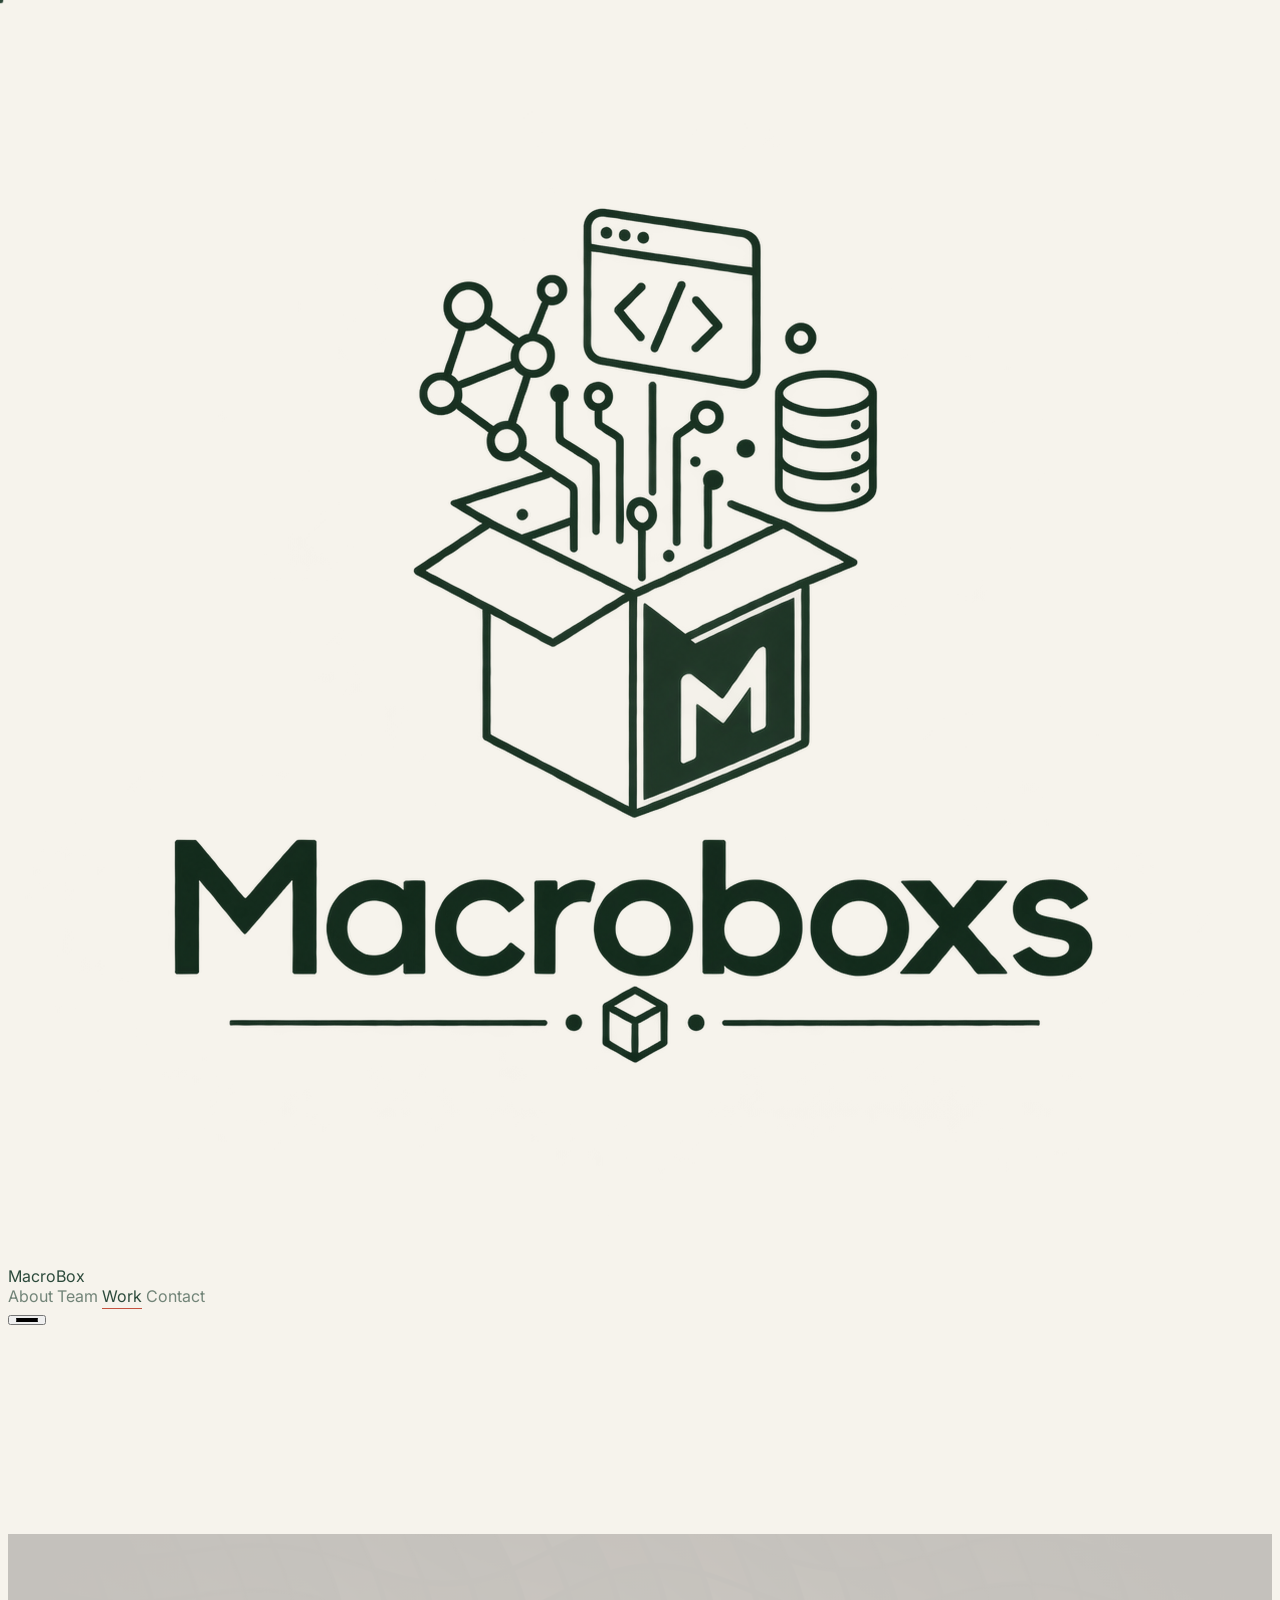
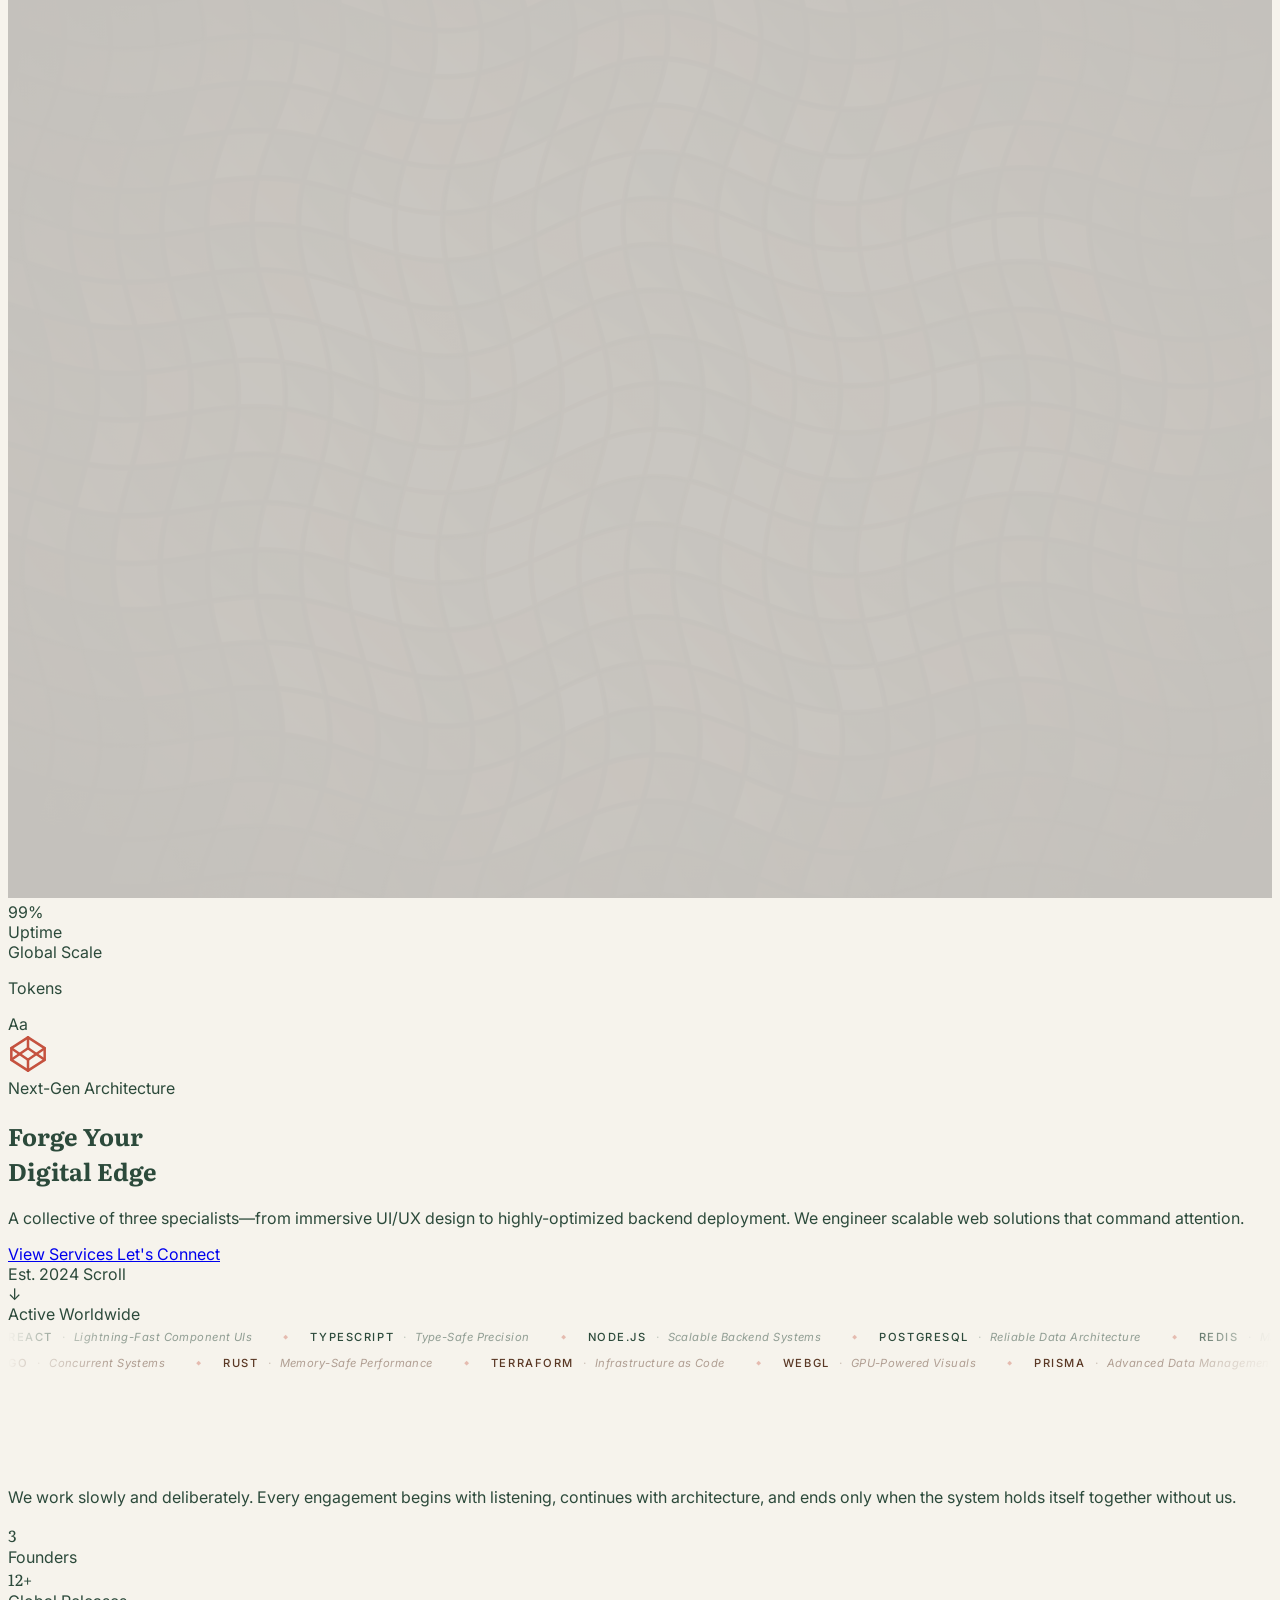
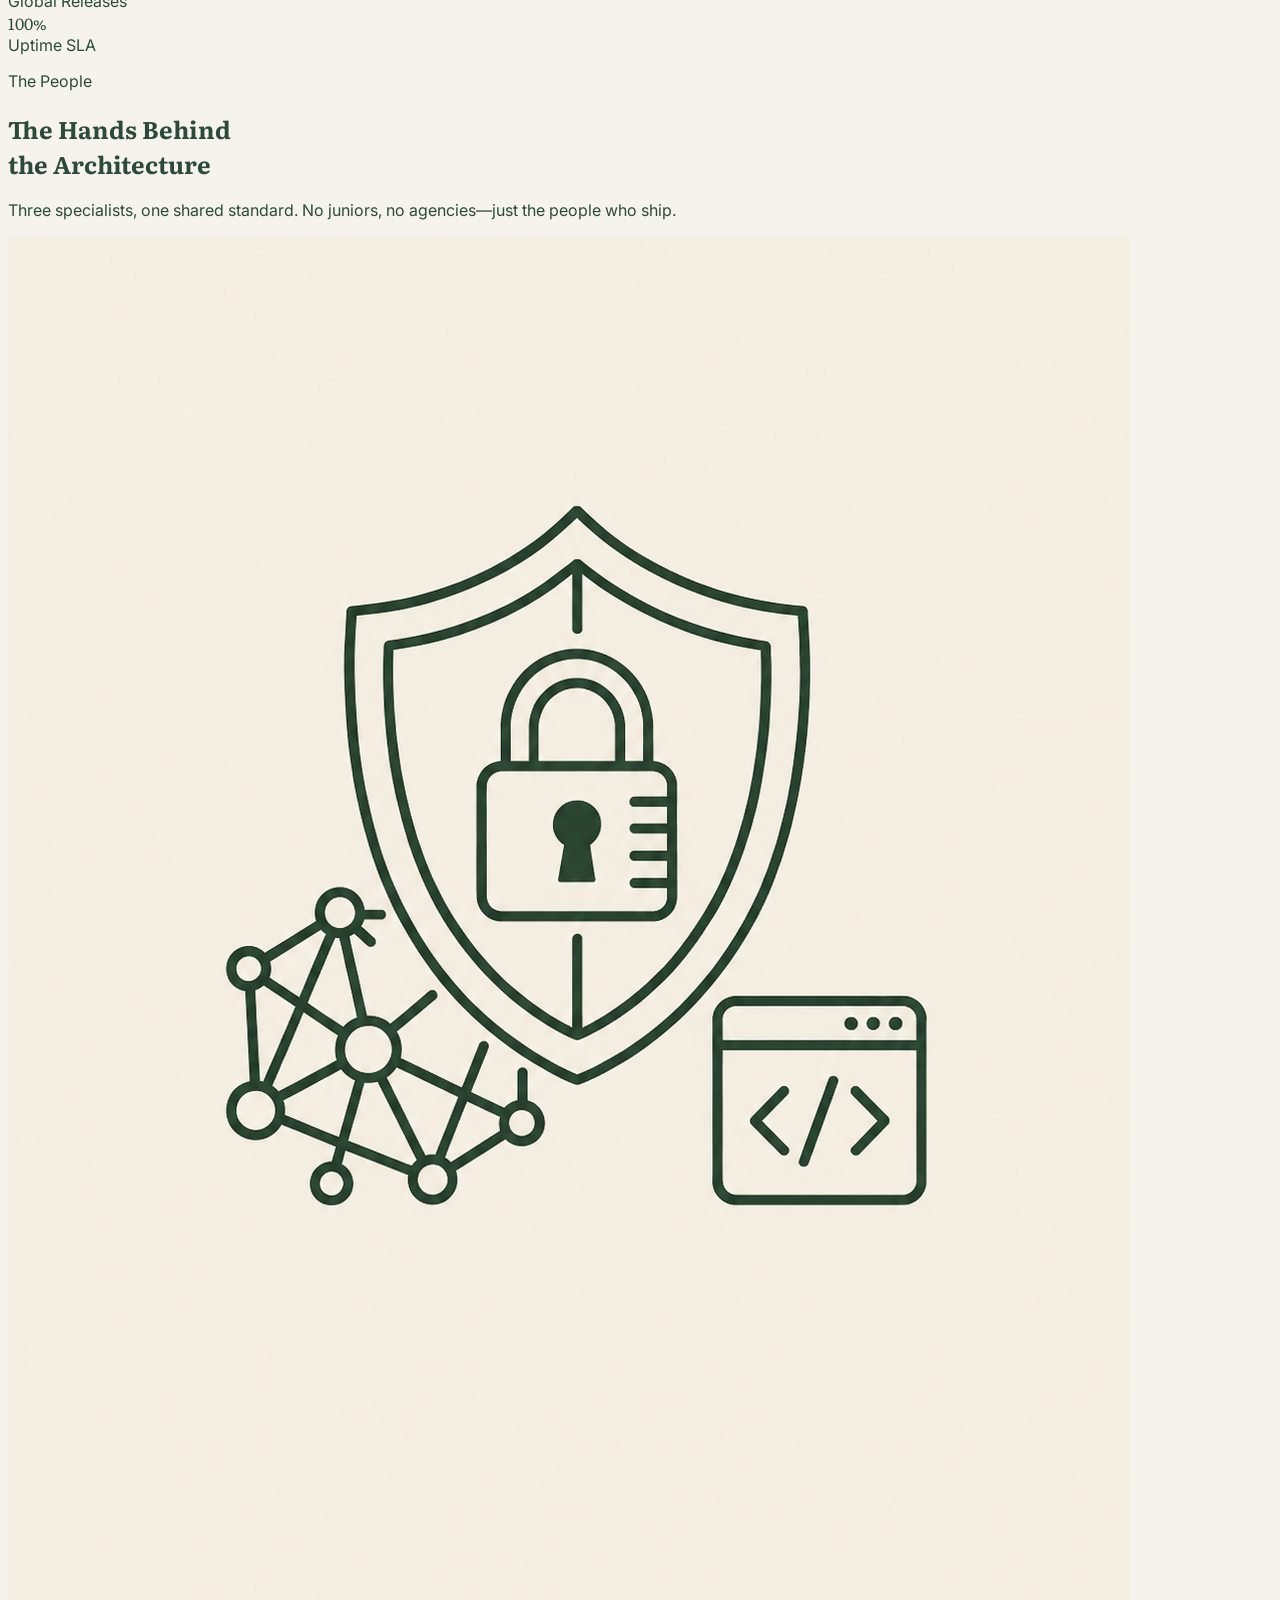
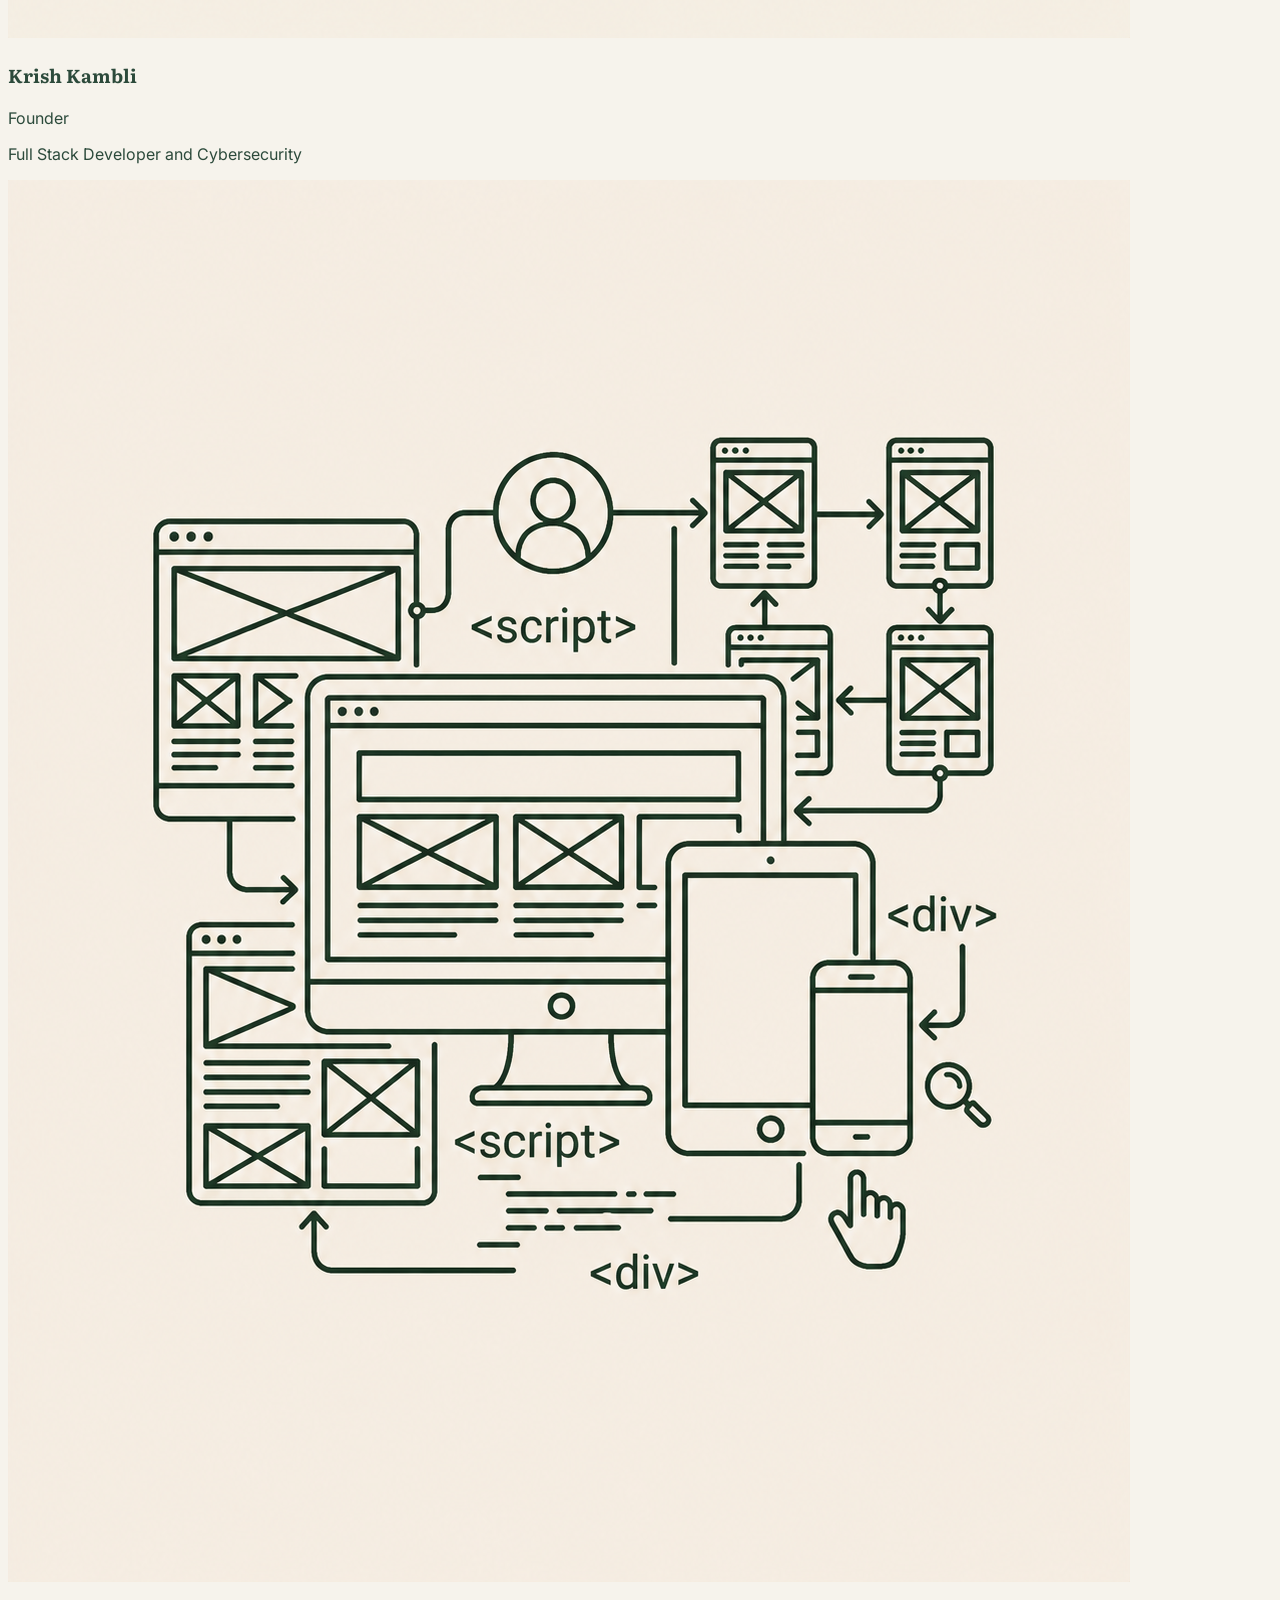
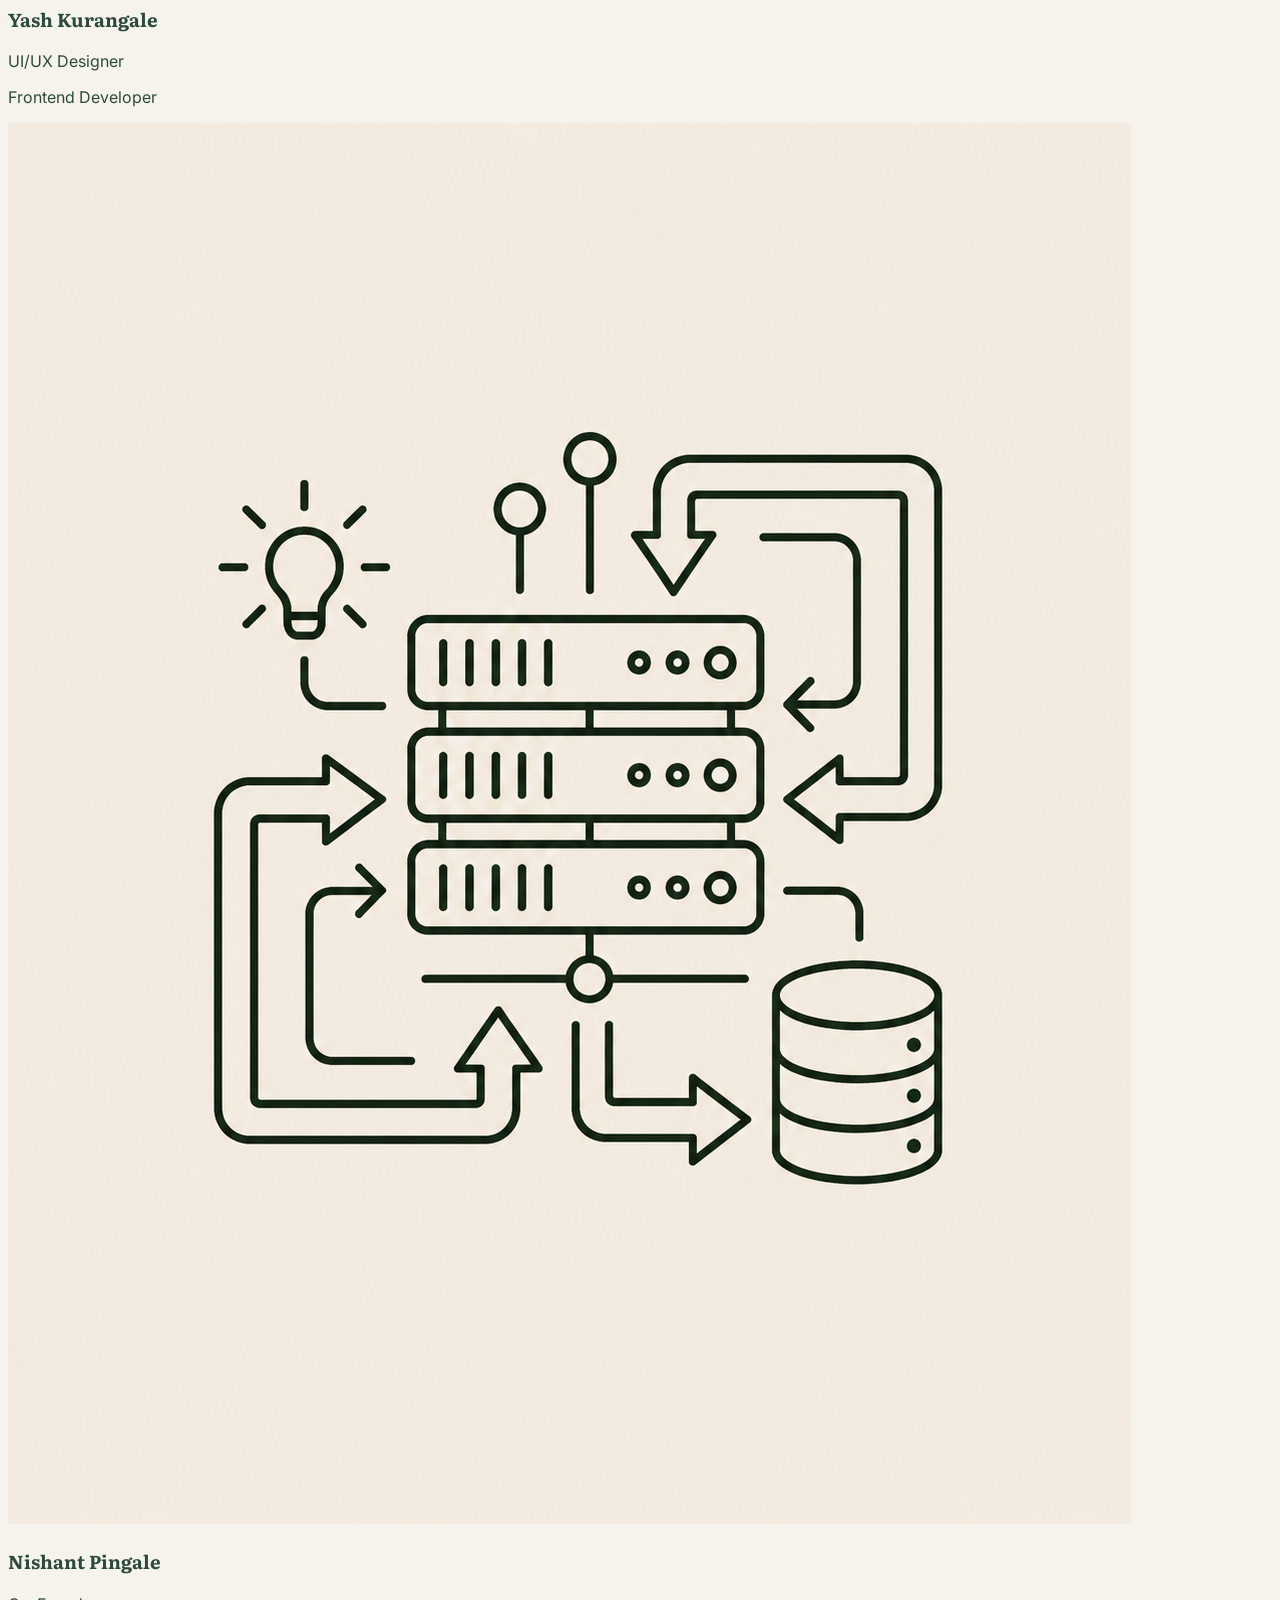
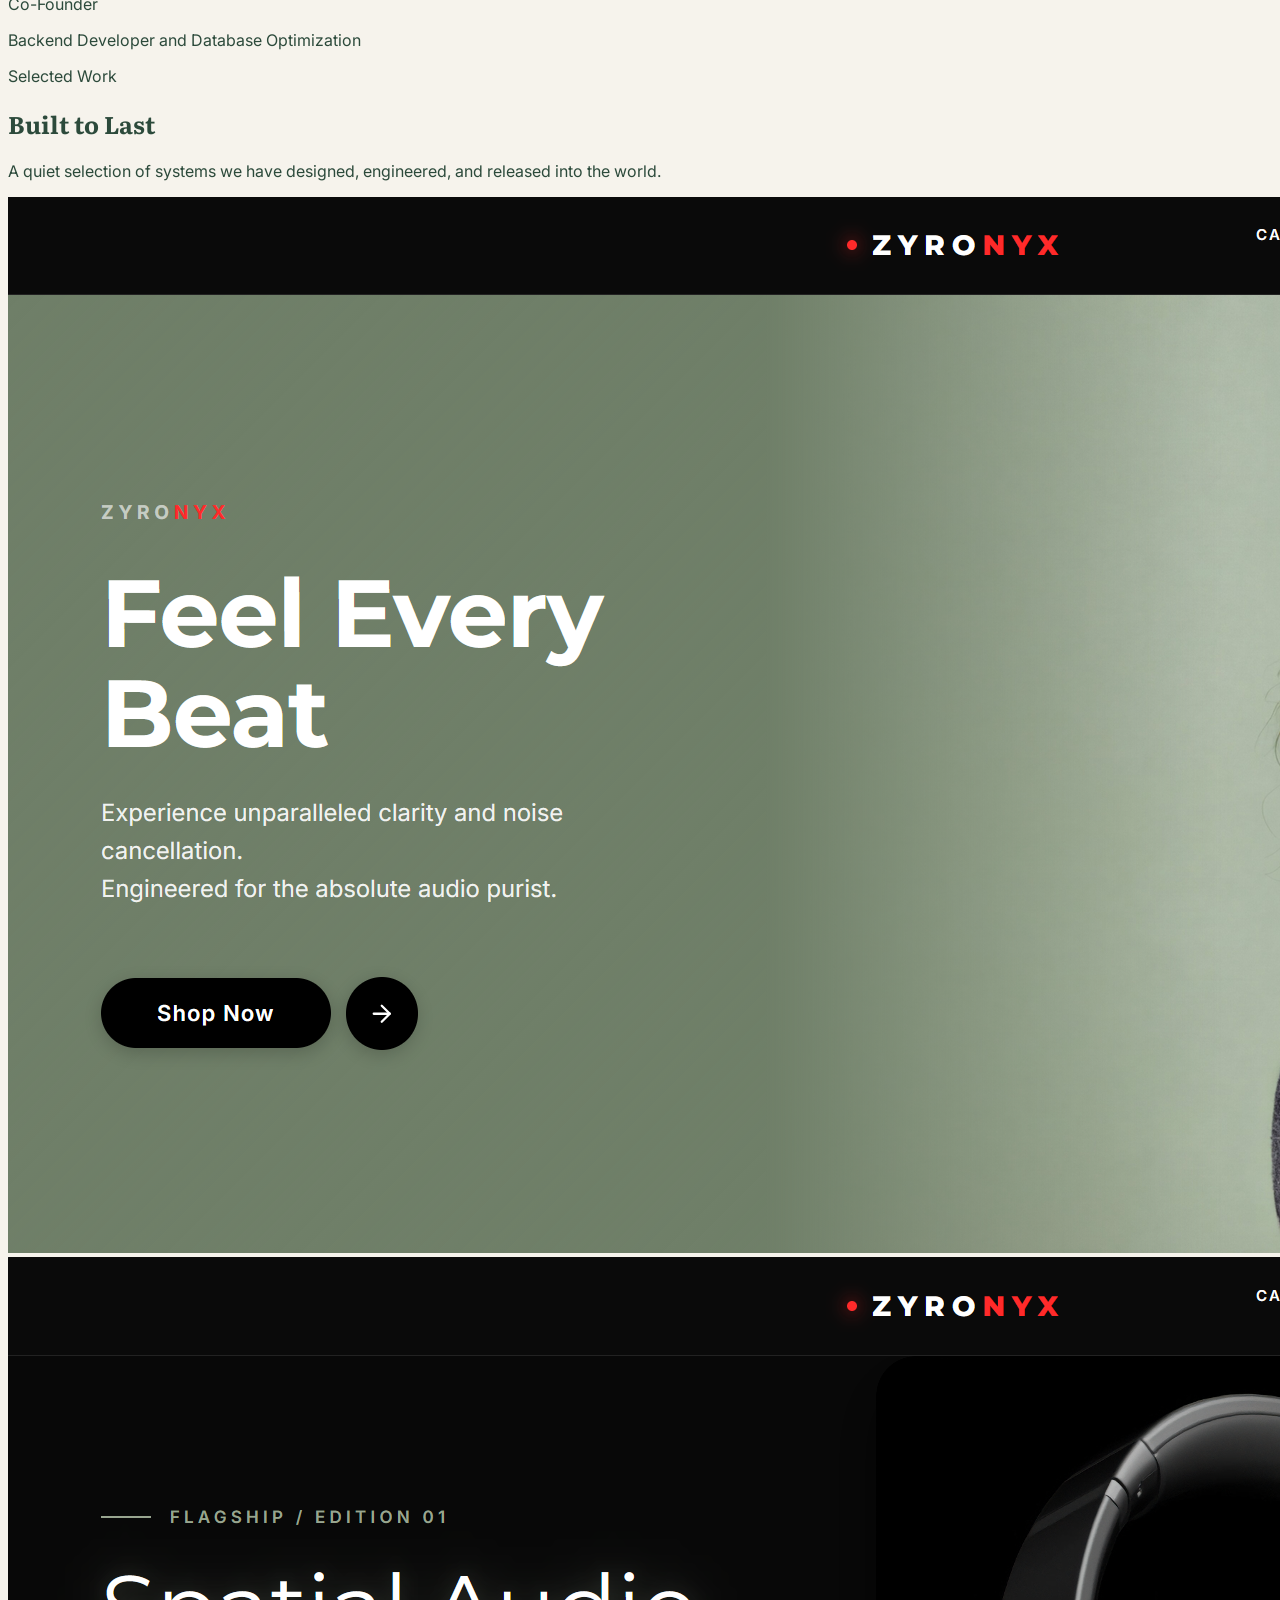
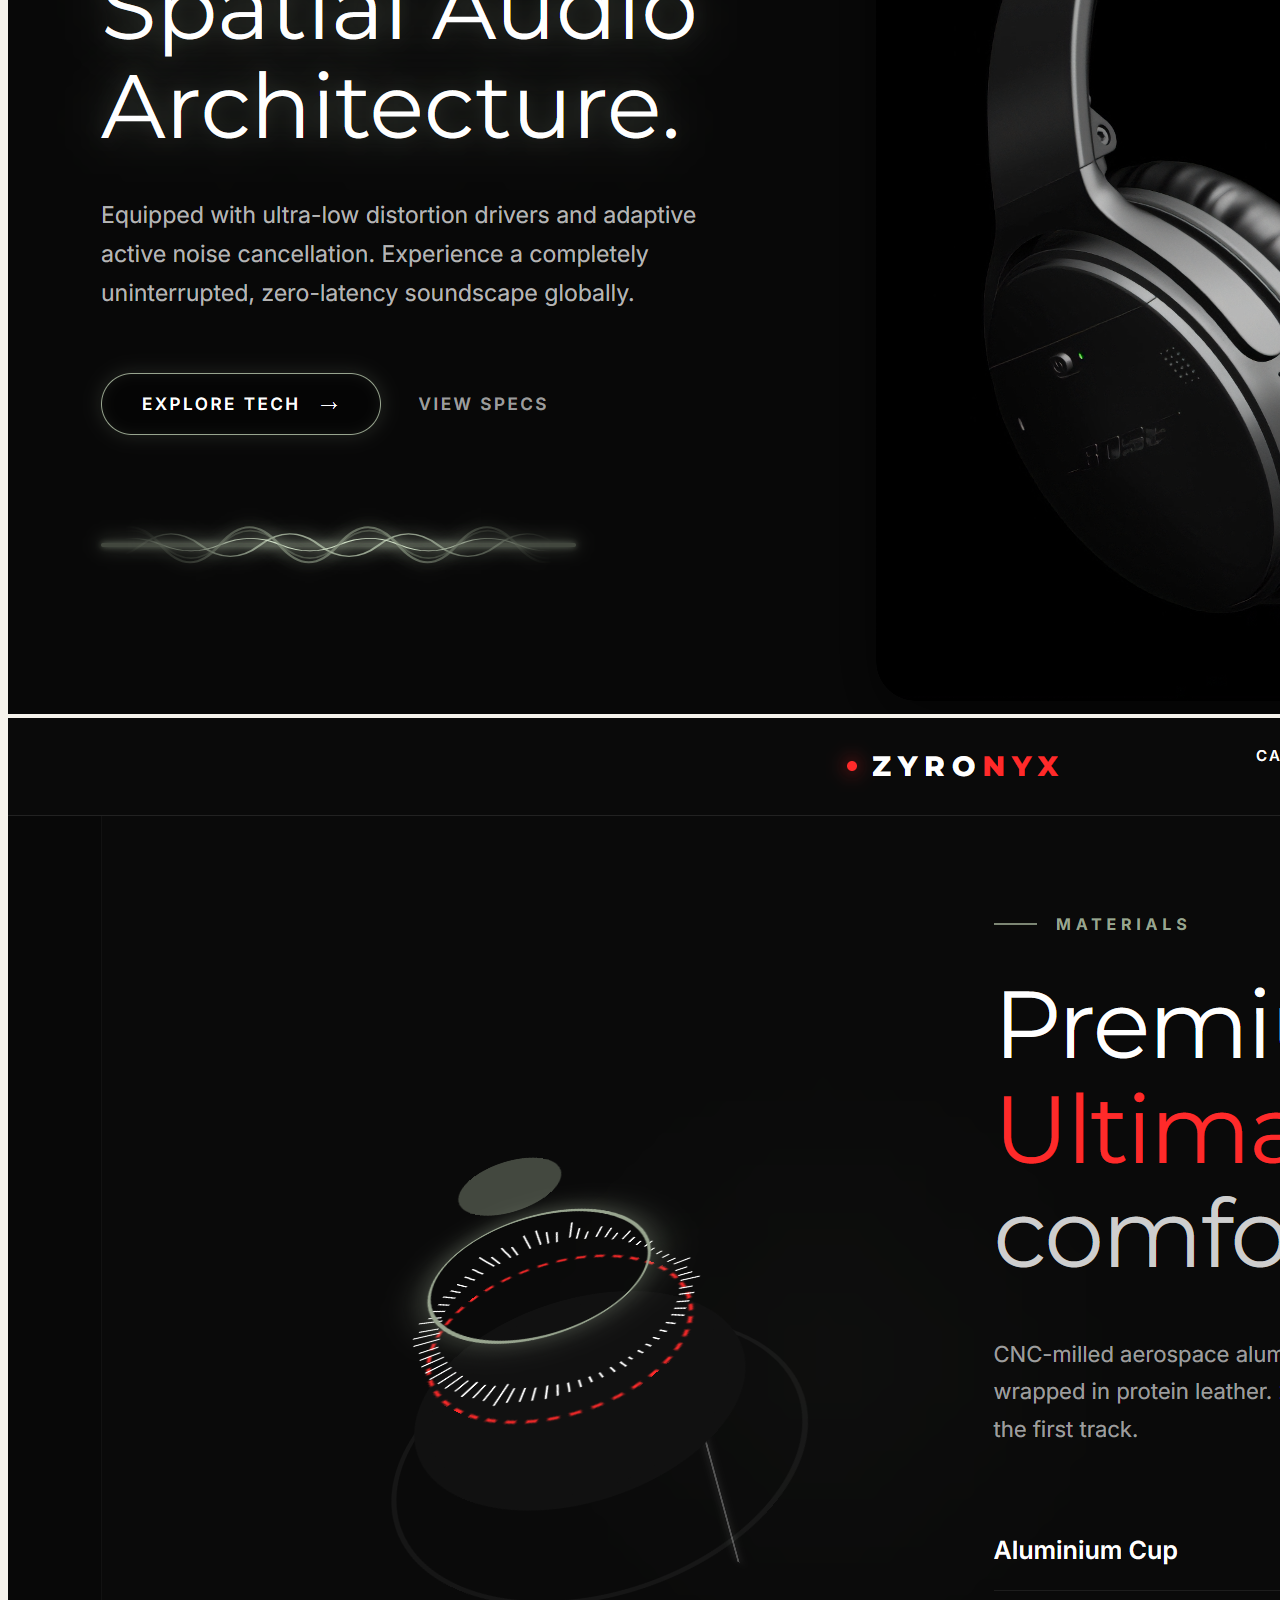
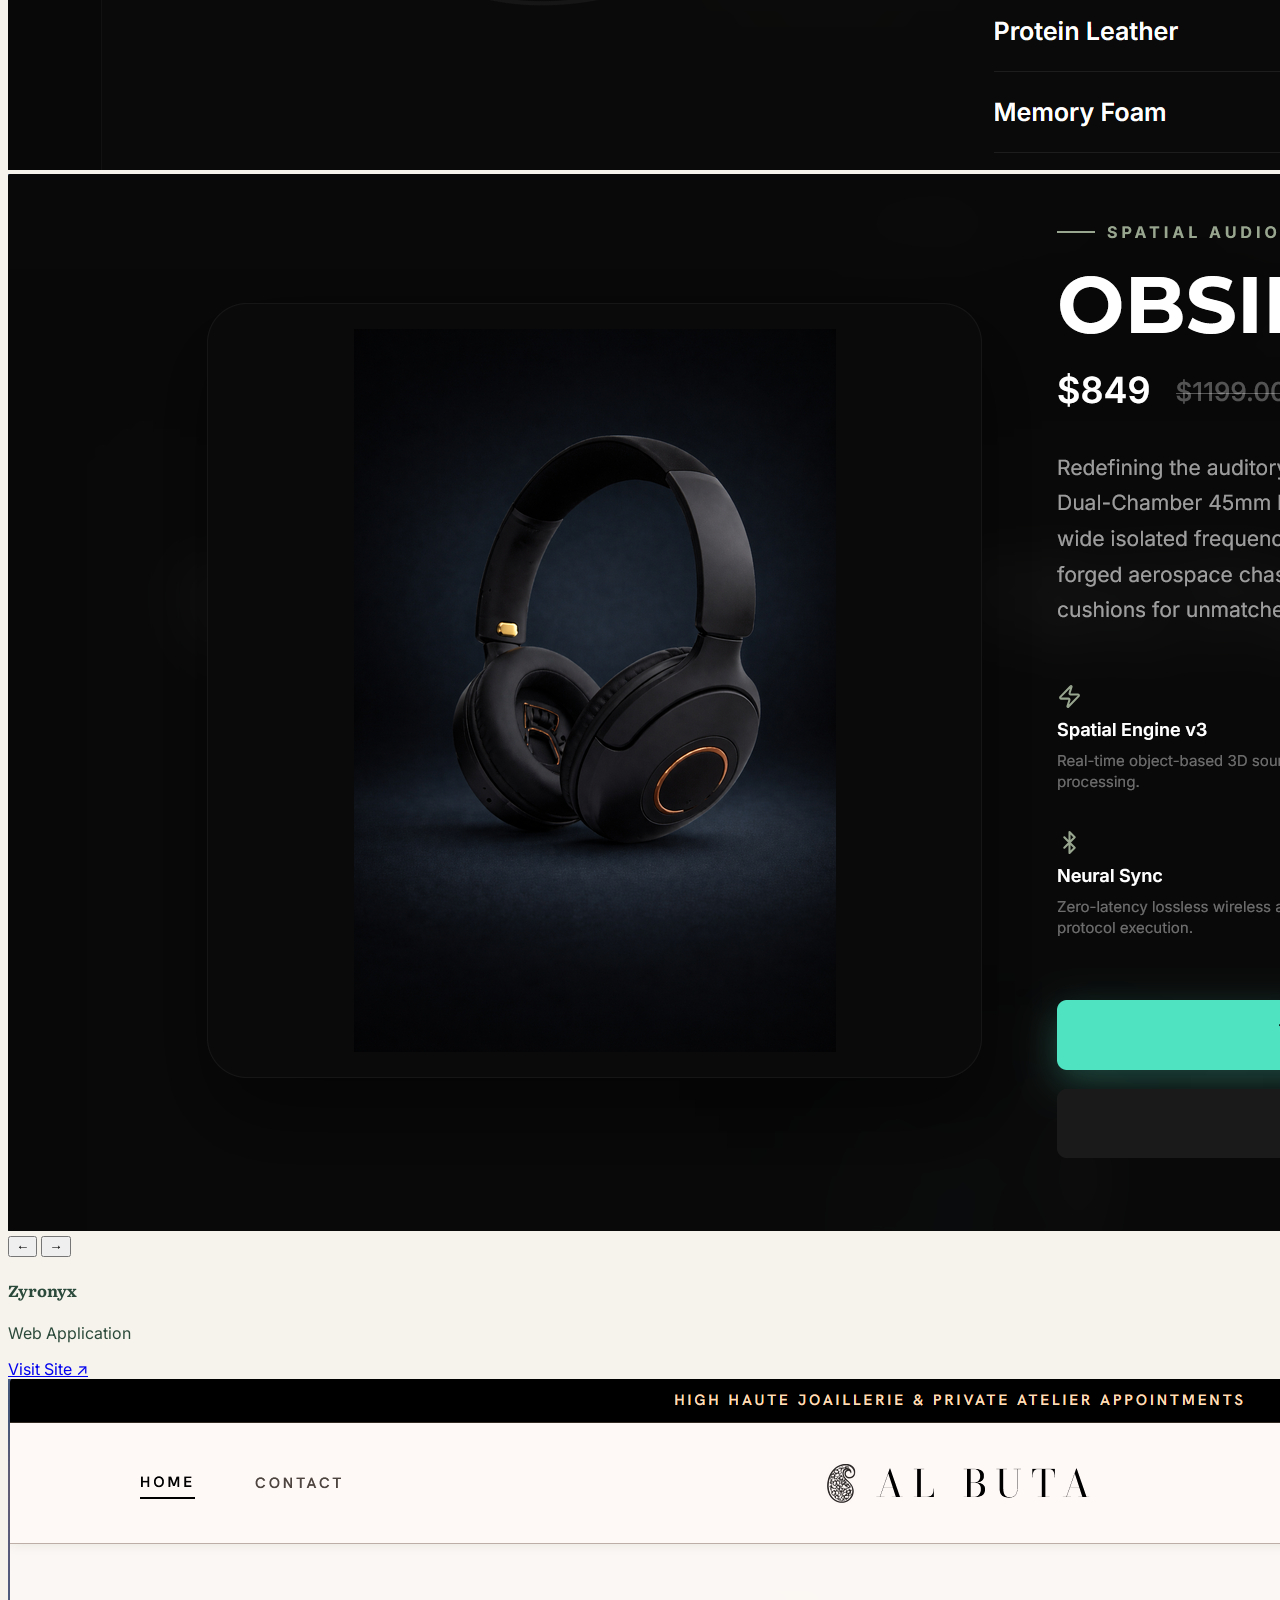
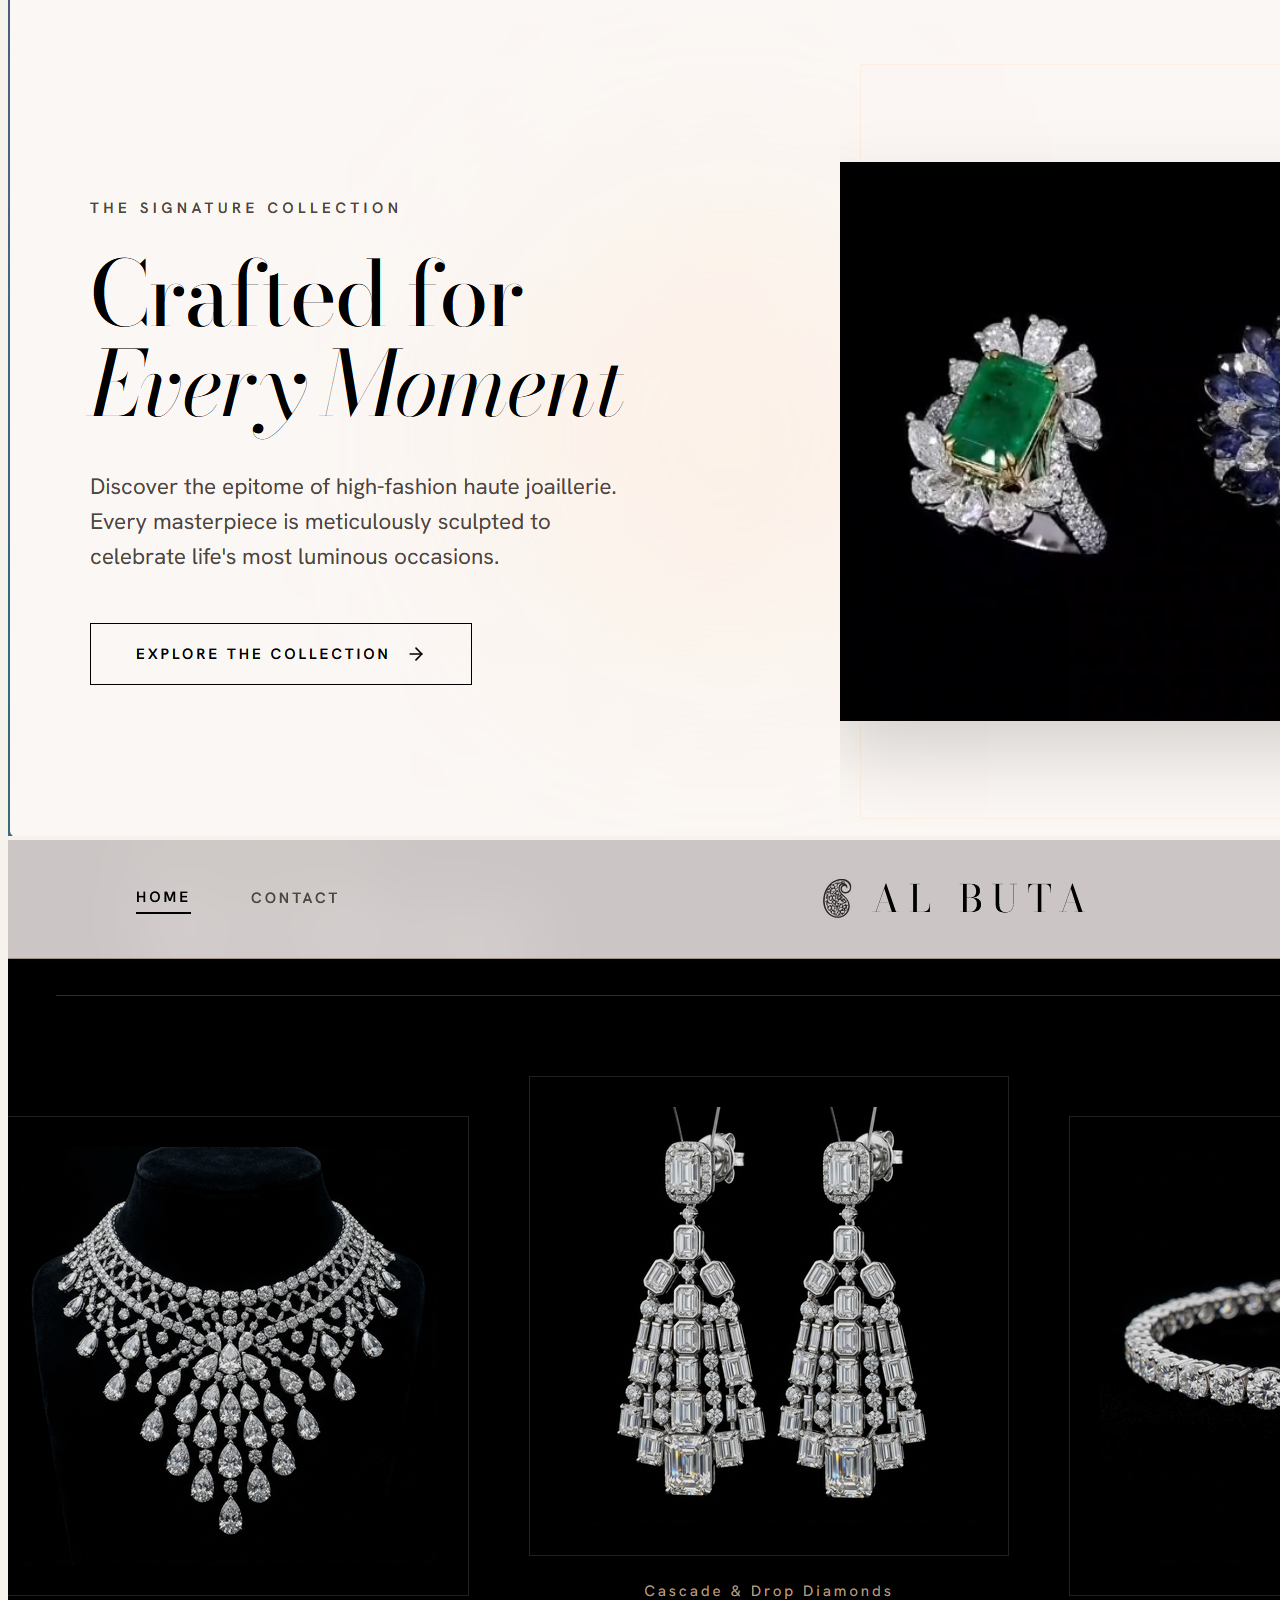
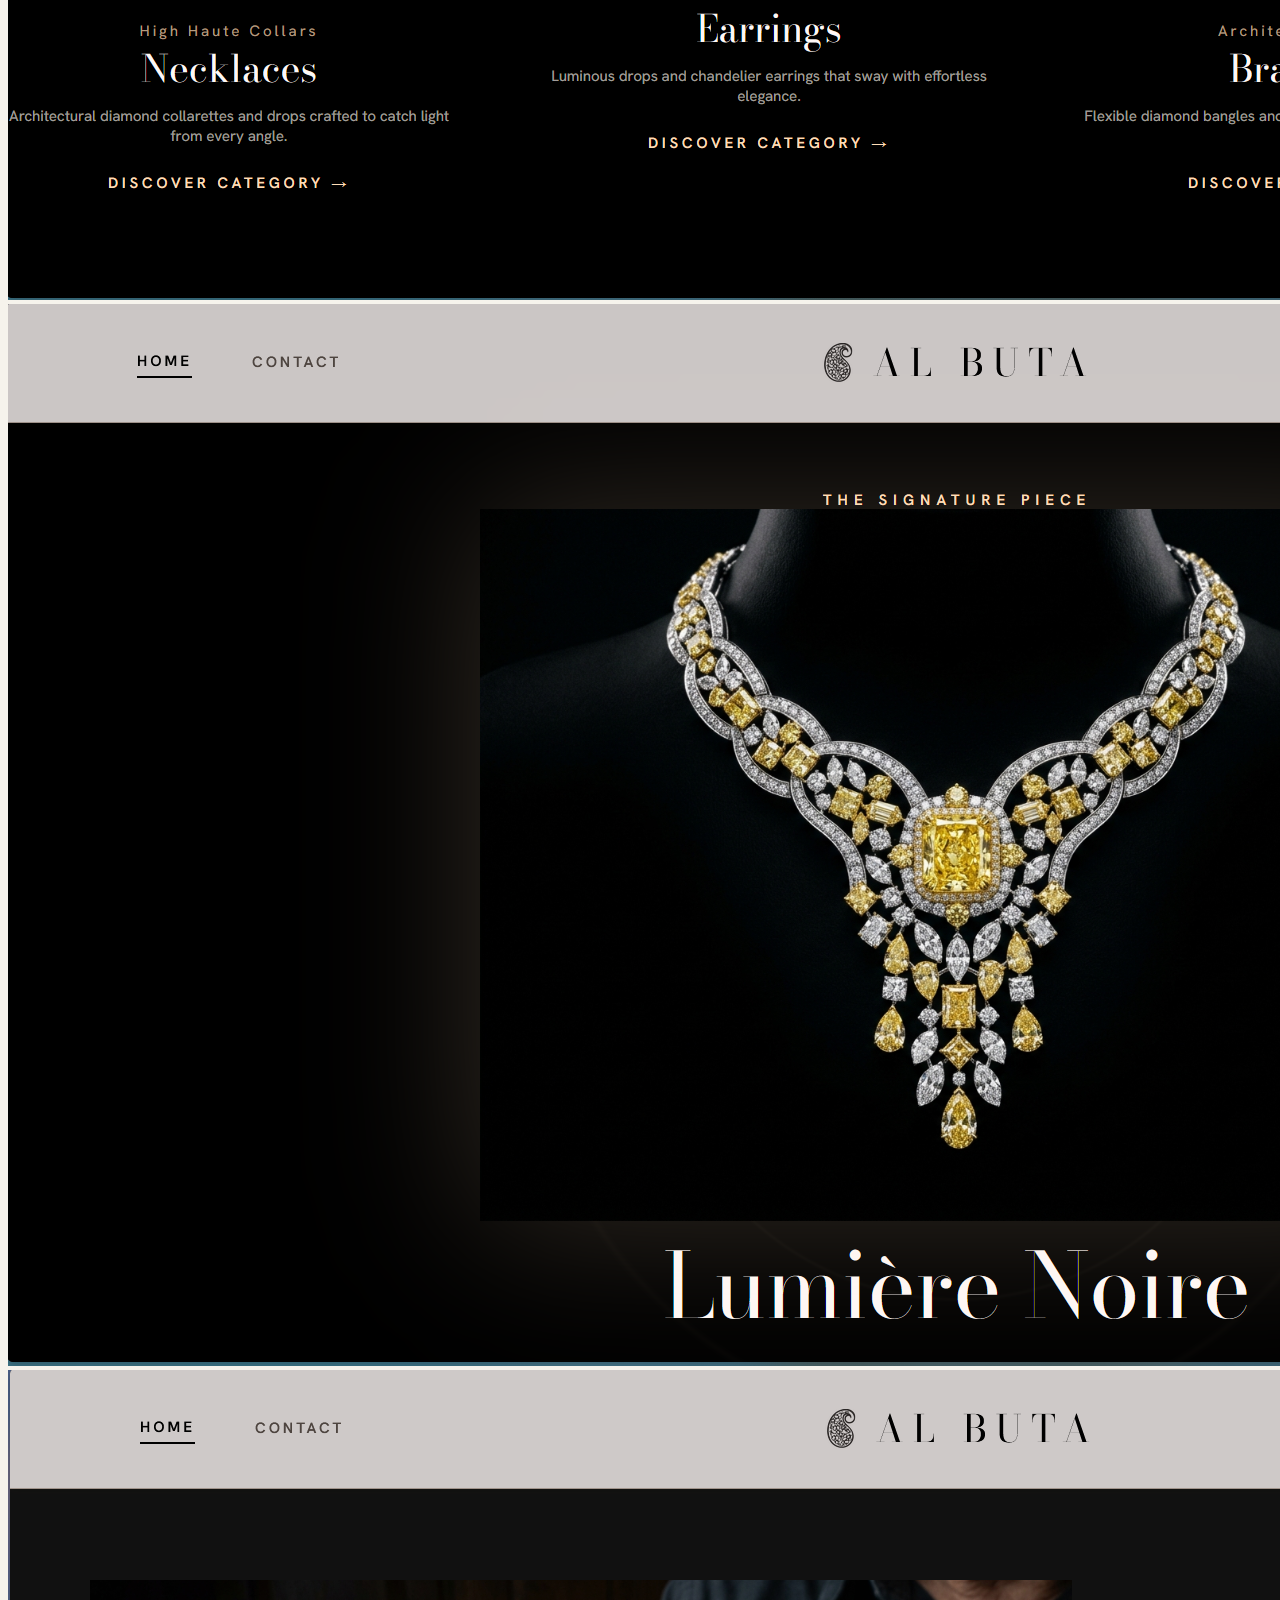
==== commit db2c33ea: "feat: Add logo, team photos, favicons, and update button hovers" ====
--- a/index.html
+++ b/index.html
@@ -1,20 +1,27 @@
 <!DOCTYPE html>
 <html class="" lang="en">
+
 <head>
-  <meta charset="utf-8"/>
-  <meta content="width=device-width, initial-scale=1.0" name="viewport"/>
+  <meta charset="utf-8" />
+  <meta content="width=device-width, initial-scale=1.0" name="viewport" />
   <title>MacroBox - Crafting permanent digital architecture</title>
   <script src="https://cdn.tailwindcss.com?plugins=forms,container-queries"></script>
   <style data-purpose="fonts">
     @import url('https://fonts.googleapis.com/css2?family=Literata:ital,opsz,wght@0,7..72,200..900;1,7..72,200..900&family=Inter:wght@300;400;500&display=swap');
-    
+
     body {
       font-family: 'Inter', sans-serif;
       background-color: #F6F3EC;
       color: #2C4A3B;
     }
 
-    h1, h2, h3, h4, h5, h6, .serif-text {
+    h1,
+    h2,
+    h3,
+    h4,
+    h5,
+    h6,
+    .serif-text {
       font-family: 'Literata', serif;
     }
   </style>
@@ -26,518 +33,679 @@
       theme: {
         extend: {
           colors: {
-            brand: {DEFAULT: "#2C4A3B", bg: "#F6F3EC", dim: "#dfdacd"},
+            brand: { DEFAULT: "#2C4A3B", bg: "#F6F3EC", dim: "#dfdacd" },
             accent: "#c5523f" /* Burnt Sienna */
           }
         }
       }
     };
   </script>
+  <link rel="icon" href="assets/Logo.png" type="image/png">
 </head>
+
 <body class="antialiased min-h-screen flex flex-col overflow-hidden preloading">
-<!-- Custom cursor (desktop only) -->
-<div id="cursor-dot" aria-hidden="true"></div>
-<div id="cursor-ring" aria-hidden="true"></div>
-<!-- BEGIN: Preloader -->
-<div id="preloader" class="fixed inset-0 z-[200] bg-brand flex flex-col items-center justify-center transition-transform duration-1000 ease-[cubic-bezier(0.85,0,0.15,1)] origin-top">
-  <div class="overflow-hidden">
-    <h1 id="preloader-text" class="text-3xl md:text-5xl text-brand-bg uppercase tracking-[0.4em] font-medium transform translate-y-full transition-transform duration-1000 ease-out">MacroBox</h1>
-  </div>
-  <div class="w-48 md:w-64 h-[1px] bg-brand-bg/20 mt-12 overflow-hidden relative">
-    <div id="preloader-bar" class="absolute top-0 left-0 h-full bg-brand-bg w-0 transition-all duration-[1500ms] ease-out"></div>
-  </div>
-</div>
-<!-- END: Preloader -->
-
-<!-- Scroll progress bar -->
-<div id="scroll-progress" aria-hidden="true"></div>
-<!-- BEGIN: Header -->
-<header id="site-header" class="py-5 px-6 md:px-8 flex justify-between items-center fixed w-full top-0 z-50 transition-all duration-400">
-  <a class="text-sm font-medium tracking-widest uppercase header-logo" href="#">MacroBox</a>
-  <!-- Desktop nav -->
-  <nav class="hidden md:flex space-x-8 text-sm header-nav">
-    <a class="nav-link" href="#about" data-section="about">About</a>
-    <a class="nav-link" href="#team" data-section="team">Team</a>
-    <a class="nav-link" href="#work" data-section="work">Work</a>
-    <a class="nav-link" href="#contact" data-section="contact">Contact</a>
-  </nav>
-  <!-- Mobile hamburger -->
-  <button id="nav-toggle" class="md:hidden flex flex-col gap-[5px] p-2 z-60" aria-label="Toggle menu" aria-expanded="false">
-    <span class="ham-bar"></span>
-    <span class="ham-bar"></span>
-    <span class="ham-bar"></span>
-  </button>
-</header>
-<!-- Mobile nav overlay -->
-<div id="mobile-nav" aria-hidden="true" class="fixed inset-0 z-[60] bg-brand text-brand-bg flex flex-col justify-center px-12 mobile-nav-overlay overflow-hidden">
-  <div class="absolute inset-0 pointer-events-none opacity-10" style="background-image: radial-gradient(#F6F3EC 1px, transparent 1px); background-size: 20px 20px;"></div>
-  
-  <button id="close-mobile-nav" aria-label="Close menu" class="absolute top-6 right-6 w-12 h-12 rounded-full flex items-center justify-center text-brand-bg z-20 hover:bg-white/10 transition-colors focus:outline-none">
-    <svg width="24" height="24" viewBox="0 0 24 24" fill="none" stroke="currentColor" stroke-width="1.5" stroke-linecap="round" stroke-linejoin="round"><line x1="18" y1="6" x2="6" y2="18"></line><line x1="6" y1="6" x2="18" y2="18"></line></svg>
-  </button>
-  
-  <nav class="flex flex-col items-start gap-6 relative z-10 w-full max-w-sm mx-auto">
-    <a class="mobile-nav-link group flex items-center justify-between w-full border-b border-brand-bg/20 pb-4 text-3xl font-light serif-text" href="#about">
-      <span>About</span>
-      <span class="text-xl opacity-0 group-hover:opacity-100 transition-opacity duration-300">→</span>
-    </a>
-    <a class="mobile-nav-link group flex items-center justify-between w-full border-b border-brand-bg/20 pb-4 text-3xl font-light serif-text" href="#team">
-      <span>Team</span>
-      <span class="text-xl opacity-0 group-hover:opacity-100 transition-opacity duration-300">→</span>
-    </a>
-    <a class="mobile-nav-link group flex items-center justify-between w-full border-b border-brand-bg/20 pb-4 text-3xl font-light serif-text" href="#work">
-      <span>Work</span>
-      <span class="text-xl opacity-0 group-hover:opacity-100 transition-opacity duration-300">→</span>
-    </a>
-    <a class="mobile-nav-link group flex items-center justify-between w-full border-b border-brand-bg/20 pb-4 text-3xl font-light serif-text" href="#contact">
-      <span>Contact</span>
-      <span class="text-xl opacity-0 group-hover:opacity-100 transition-opacity duration-300">→</span>
-    </a>
-  </nav>
-
-  <div class="absolute bottom-10 left-12 right-12 flex justify-between items-end z-10">
-    <div class="text-brand-bg/60 text-[10px] leading-relaxed tracking-widest uppercase">
-      macrobox.com@gmail.com<br/>
-      +91 7083096777
+  <!-- Custom cursor (desktop only) -->
+  <div id="cursor-dot" aria-hidden="true"></div>
+  <div id="cursor-ring" aria-hidden="true"></div>
+  <!-- BEGIN: Preloader -->
+  <div id="preloader"
+    class="fixed inset-0 z-[200] bg-brand flex flex-col items-center justify-center transition-transform duration-1000 ease-[cubic-bezier(0.85,0,0.15,1)] origin-top">
+    <div class="overflow-hidden">
+      <h1 id="preloader-text"
+        class="text-3xl md:text-5xl text-brand-bg uppercase tracking-[0.4em] font-medium transform translate-y-full transition-transform duration-1000 ease-out">
+        MacroBox</h1>
     </div>
-    <p class="text-brand-bg/30 text-[10px] tracking-widest uppercase">© 2024</p>
-  </div>
-</div>
-<!-- END: Header -->
-
-<!-- BEGIN: Main Content -->
-<main class="flex-grow">
-  <!-- BEGIN: Hero Section -->
-  <section class="min-h-screen flex flex-col justify-center px-8 md:px-16 lg:px-24 pt-32 pb-16 relative overflow-hidden">
-    <!-- AcidSquares WebGL Background -->
-    <canvas id="hero-canvas" class="absolute inset-0 pointer-events-none" style="z-index:0;"></canvas>
-    <!-- Subtle radial gradient overlay keeps text readable -->
-    <div class="absolute inset-0 pointer-events-none" style="z-index:1;background:radial-gradient(ellipse 70% 80% at 50% 50%,rgba(246,243,236,0.65) 0%,rgba(246,243,236,0.1) 100%);"></div>
-
-    <!-- FLOATING ELEMENTS -->
-    <div class="absolute inset-0 pointer-events-none overflow-hidden" style="z-index: 1.5;">
-      
-      <!-- Top Left: Code Snippet -->
-      <div class="absolute top-[15%] left-[5%] md:left-[10%] bg-white/70 backdrop-blur-md p-4 rounded-xl shadow-lg border border-brand/10 w-48 float-anim-1 transform -rotate-6 pointer-events-auto hover:scale-105 transition-transform duration-300">
-        <div class="flex gap-1 mb-3">
-          <div class="w-2 h-2 rounded-full bg-[#ff5f56]"></div>
-          <div class="w-2 h-2 rounded-full bg-[#ffbd2e]"></div>
-          <div class="w-2 h-2 rounded-full bg-[#27c93f]"></div>
-        </div>
-        <div class="space-y-2">
-          <div class="h-2 w-full bg-brand/10 rounded"></div>
-          <div class="h-2 w-4/5 bg-brand/10 rounded"></div>
-          <div class="h-2 w-5/6 bg-brand/10 rounded"></div>
-          <div class="h-2 w-2/3 bg-brand/20 rounded"></div>
-        </div>
-      </div>
-
-      <!-- Bottom Left: Metrics Badge -->
-      <div class="absolute bottom-[20%] left-[8%] md:left-[15%] bg-brand text-brand-bg p-4 rounded-2xl shadow-xl float-anim-2 transform rotate-3 pointer-events-auto hover:scale-105 transition-transform duration-300 flex items-center gap-3">
-        <div class="w-10 h-10 rounded-full border border-brand-bg/20 flex items-center justify-center text-xs">99%</div>
-        <div>
-          <div class="text-[10px] uppercase tracking-widest opacity-60">Uptime</div>
-          <div class="text-sm font-medium">Global Scale</div>
-        </div>
-      </div>
-
-      <!-- Top Right: Design Tokens -->
-      <div class="absolute top-[20%] right-[5%] md:right-[12%] bg-white p-5 rounded-2xl shadow-xl border border-brand/10 w-40 float-anim-3 transform rotate-6 pointer-events-auto hover:scale-105 transition-transform duration-300">
-        <p class="text-[10px] uppercase tracking-widest opacity-50 mb-3 text-center">Tokens</p>
-        <div class="flex justify-center gap-2 mb-4">
-          <div class="w-6 h-6 rounded-full bg-[#2C4A3B]"></div>
-          <div class="w-6 h-6 rounded-full bg-[#c5523f]"></div>
-          <div class="w-6 h-6 rounded-full bg-[#F6F3EC] border border-brand/20"></div>
-        </div>
-        <div class="text-center font-serif text-lg leading-none">Aa</div>
-      </div>
-
-      <!-- Bottom Right: Abstract UI Component -->
-      <div class="absolute bottom-[25%] right-[10%] md:right-[18%] bg-white/60 backdrop-blur-sm p-4 rounded-full shadow-xl border border-brand/10 float-anim-4 transform -rotate-12 pointer-events-auto hover:scale-105 transition-transform duration-300 flex items-center justify-center">
-        <svg width="40" height="40" viewBox="0 0 24 24" fill="none" stroke="#c5523f" stroke-width="1.5" stroke-linecap="round" stroke-linejoin="round">
-          <polygon points="12 2 22 8.5 22 15.5 12 22 2 15.5 2 8.5 12 2"></polygon>
-          <line x1="12" y1="22" x2="12" y2="15.5"></line>
-          <polyline points="22 8.5 12 15.5 2 8.5"></polyline>
-          <polyline points="2 15.5 12 8.5 22 15.5"></polyline>
-          <line x1="12" y1="2" x2="12" y2="8.5"></line>
-        </svg>
-      </div>
-    </div>
-
-    <!-- Centered Content -->
-    <div class="max-w-4xl mx-auto w-full flex flex-col items-center text-center relative z-10">
-      <div class="inline-flex items-center gap-2 bg-brand/5 border border-brand/10 px-4 py-1.5 rounded-full mb-8 opacity-100">
-        <span class="w-2 h-2 rounded-full bg-[#2ecc71] animate-pulse"></span>
-        <span class="text-xs tracking-[0.2em] uppercase opacity-70">Next-Gen Architecture</span>
-      </div>
-      <h1 class="text-6xl md:text-8xl lg:text-9xl font-light leading-tight mb-8 serif-text tracking-tight">
-        Forge Your<br/>Digital Edge
-      </h1>
-      <p class="text-lg md:text-xl max-w-lg leading-relaxed mb-10 font-light opacity-80 mx-auto">
-        A collective of three specialists—from immersive UI/UX design to highly-optimized backend deployment. We engineer scalable web solutions that command attention.
-      </p>
-      
-      <div class="flex flex-col sm:flex-row items-center justify-center gap-4">
-        <a class="inline-flex items-center text-xs font-medium uppercase tracking-widest border border-brand/20 px-8 py-3.5 rounded-full hover:bg-brand/5 transition-colors bg-white/50 backdrop-blur-sm" href="#work">
-          View Services
-        </a>
-        <a class="inline-flex items-center text-xs font-medium uppercase tracking-widest bg-[#2ecc71] text-white px-8 py-3.5 rounded-full hover:bg-[#27ae60] shadow-lg shadow-[#2ecc71]/20 transition-colors" href="#contact">
-          Let's Connect
-        </a>
-      </div>
-    </div>
-
-    <div class="absolute bottom-8 left-8 right-8 flex justify-between text-xs uppercase tracking-widest opacity-50" style="z-index:2;">
-      <span>Est. 2024</span>
-      <a href="#about" class="scroll-down-indicator flex flex-col items-center gap-1 opacity-50 hover:opacity-100 transition-opacity" aria-label="Scroll down">
-        <span class="text-[10px] tracking-widest">Scroll</span>
-        <span class="scroll-chevron">↓</span>
-      </a>
-      <span>Active Worldwide</span>
-    </div>
-  </section>
-  <!-- END: Hero Section -->
-
-  <!-- BEGIN: Tech Stack Ticker -->
-  <section class="tech-ticker-section py-8 md:py-10 overflow-hidden border-y border-brand/10 bg-white/70">
-    <!-- Row 1: scrolls left -->
-    <div class="ticker-row mb-3">
-      <div class="ticker-track ticker-track--fwd">
-        <div class="ticker-item" tabindex="-1"><span class="ticker-name">React</span><span class="ticker-sep">·</span><span class="ticker-desc">Lightning-Fast Component UIs</span></div>
-        <div class="ticker-item" tabindex="-1"><span class="ticker-name">TypeScript</span><span class="ticker-sep">·</span><span class="ticker-desc">Type-Safe Precision</span></div>
-        <div class="ticker-item" tabindex="-1"><span class="ticker-name">Node.js</span><span class="ticker-sep">·</span><span class="ticker-desc">Scalable Backend Systems</span></div>
-        <div class="ticker-item" tabindex="-1"><span class="ticker-name">PostgreSQL</span><span class="ticker-sep">·</span><span class="ticker-desc">Reliable Data Architecture</span></div>
-        <div class="ticker-item" tabindex="-1"><span class="ticker-name">Redis</span><span class="ticker-sep">·</span><span class="ticker-desc">Microsecond Caching</span></div>
-        <div class="ticker-item" tabindex="-1"><span class="ticker-name">Kubernetes</span><span class="ticker-sep">·</span><span class="ticker-desc">Cloud Orchestration</span></div>
-        <div class="ticker-item" tabindex="-1"><span class="ticker-name">GraphQL</span><span class="ticker-sep">·</span><span class="ticker-desc">Efficient Data Fetching</span></div>
-        <div class="ticker-item" tabindex="-1"><span class="ticker-name">Next.js</span><span class="ticker-sep">·</span><span class="ticker-desc">Full-Stack Velocity</span></div>
-        <div class="ticker-item" tabindex="-1"><span class="ticker-name">Docker</span><span class="ticker-sep">·</span><span class="ticker-desc">Containerized Deploys</span></div>
-        <!-- duplicate for seamless loop -->
-        <div class="ticker-item" tabindex="-1"><span class="ticker-name">React</span><span class="ticker-sep">·</span><span class="ticker-desc">Lightning-Fast Component UIs</span></div>
-        <div class="ticker-item" tabindex="-1"><span class="ticker-name">TypeScript</span><span class="ticker-sep">·</span><span class="ticker-desc">Type-Safe Precision</span></div>
-        <div class="ticker-item" tabindex="-1"><span class="ticker-name">Node.js</span><span class="ticker-sep">·</span><span class="ticker-desc">Scalable Backend Systems</span></div>
-        <div class="ticker-item" tabindex="-1"><span class="ticker-name">PostgreSQL</span><span class="ticker-sep">·</span><span class="ticker-desc">Reliable Data Architecture</span></div>
-        <div class="ticker-item" tabindex="-1"><span class="ticker-name">Redis</span><span class="ticker-sep">·</span><span class="ticker-desc">Microsecond Caching</span></div>
-        <div class="ticker-item" tabindex="-1"><span class="ticker-name">Kubernetes</span><span class="ticker-sep">·</span><span class="ticker-desc">Cloud Orchestration</span></div>
-        <div class="ticker-item" tabindex="-1"><span class="ticker-name">GraphQL</span><span class="ticker-sep">·</span><span class="ticker-desc">Efficient Data Fetching</span></div>
-        <div class="ticker-item" tabindex="-1"><span class="ticker-name">Next.js</span><span class="ticker-sep">·</span><span class="ticker-desc">Full-Stack Velocity</span></div>
-        <div class="ticker-item" tabindex="-1"><span class="ticker-name">Docker</span><span class="ticker-sep">·</span><span class="ticker-desc">Containerized Deploys</span></div>
-      </div>
-    </div>
-    <!-- Row 2: scrolls right -->
-    <div class="ticker-row">
-      <div class="ticker-track ticker-track--rev">
-        <div class="ticker-item ticker-item--alt" tabindex="-1"><span class="ticker-name">Go</span><span class="ticker-sep">·</span><span class="ticker-desc">Concurrent Systems</span></div>
-        <div class="ticker-item ticker-item--alt" tabindex="-1"><span class="ticker-name">Rust</span><span class="ticker-sep">·</span><span class="ticker-desc">Memory-Safe Performance</span></div>
-        <div class="ticker-item ticker-item--alt" tabindex="-1"><span class="ticker-name">Terraform</span><span class="ticker-sep">·</span><span class="ticker-desc">Infrastructure as Code</span></div>
-        <div class="ticker-item ticker-item--alt" tabindex="-1"><span class="ticker-name">WebGL</span><span class="ticker-sep">·</span><span class="ticker-desc">GPU-Powered Visuals</span></div>
-        <div class="ticker-item ticker-item--alt" tabindex="-1"><span class="ticker-name">Prisma</span><span class="ticker-sep">·</span><span class="ticker-desc">Advanced Data Management</span></div>
-        <div class="ticker-item ticker-item--alt" tabindex="-1"><span class="ticker-name">Elasticsearch</span><span class="ticker-sep">·</span><span class="ticker-desc">Real-Time Search</span></div>
-        <div class="ticker-item ticker-item--alt" tabindex="-1"><span class="ticker-name">AWS</span><span class="ticker-sep">·</span><span class="ticker-desc">Global Cloud Scale</span></div>
-        <div class="ticker-item ticker-item--alt" tabindex="-1"><span class="ticker-name">Kafka</span><span class="ticker-sep">·</span><span class="ticker-desc">Event-Driven Streaming</span></div>
-        <div class="ticker-item ticker-item--alt" tabindex="-1"><span class="ticker-name">gRPC</span><span class="ticker-sep">·</span><span class="ticker-desc">High-Speed APIs</span></div>
-        <!-- duplicate -->
-        <div class="ticker-item ticker-item--alt" tabindex="-1"><span class="ticker-name">Go</span><span class="ticker-sep">·</span><span class="ticker-desc">Concurrent Systems</span></div>
-        <div class="ticker-item ticker-item--alt" tabindex="-1"><span class="ticker-name">Rust</span><span class="ticker-sep">·</span><span class="ticker-desc">Memory-Safe Performance</span></div>
-        <div class="ticker-item ticker-item--alt" tabindex="-1"><span class="ticker-name">Terraform</span><span class="ticker-sep">·</span><span class="ticker-desc">Infrastructure as Code</span></div>
-        <div class="ticker-item ticker-item--alt" tabindex="-1"><span class="ticker-name">WebGL</span><span class="ticker-sep">·</span><span class="ticker-desc">GPU-Powered Visuals</span></div>
-        <div class="ticker-item ticker-item--alt" tabindex="-1"><span class="ticker-name">Prisma</span><span class="ticker-sep">·</span><span class="ticker-desc">Advanced Data Management</span></div>
-        <div class="ticker-item ticker-item--alt" tabindex="-1"><span class="ticker-name">Elasticsearch</span><span class="ticker-sep">·</span><span class="ticker-desc">Real-Time Search</span></div>
-        <div class="ticker-item ticker-item--alt" tabindex="-1"><span class="ticker-name">AWS</span><span class="ticker-sep">·</span><span class="ticker-desc">Global Cloud Scale</span></div>
-        <div class="ticker-item ticker-item--alt" tabindex="-1"><span class="ticker-name">Kafka</span><span class="ticker-sep">·</span><span class="ticker-desc">Event-Driven Streaming</span></div>
-        <div class="ticker-item ticker-item--alt" tabindex="-1"><span class="ticker-name">gRPC</span><span class="ticker-sep">·</span><span class="ticker-desc">High-Speed APIs</span></div>
-      </div>
-    </div>
-  </section>
-  <!-- END: Tech Stack Ticker -->
-
-  <!-- BEGIN: About / Stats Section -->
-  <section class="py-24 px-8 md:px-16 lg:px-24 bg-white border-y border-brand/10" id="about">
-    <div class="max-w-6xl mx-auto grid grid-cols-1 lg:grid-cols-2 gap-16">
-      <div class="reveal">
-        <p class="text-xs tracking-[0.2em] uppercase mb-8 opacity-70">About the collective</p>
-        <h2 class="text-4xl md:text-5xl font-light leading-tight serif-text">A team built on restraint, rigor, and an obsession with the details most overlook.</h2>
-      </div>
-      <div class="flex flex-col justify-center reveal reveal-delay-2">
-        <p class="text-lg leading-relaxed mb-12 font-light opacity-80 max-w-lg">We work slowly and deliberately. Every engagement begins with listening, continues with architecture, and ends only when the system holds itself together without us.</p>
-        <div class="grid grid-cols-1 sm:grid-cols-3 gap-2 sm:gap-8 border-t border-brand/10 pt-8 sm:pt-12">
-          <div class="reveal reveal-delay-1">
-            <div class="text-5xl serif-text mb-2 stat-count" data-target="3" data-suffix="">3</div>
-            <div class="text-xs tracking-widest uppercase opacity-70">Founders</div>
-          </div>
-          <div class="reveal reveal-delay-2">
-            <div class="text-5xl serif-text mb-2 stat-count" data-target="12" data-suffix="+">12+</div>
-            <div class="text-xs tracking-widest uppercase opacity-70">Global Releases</div>
-          </div>
-          <div class="reveal reveal-delay-3">
-            <div class="text-5xl serif-text mb-2 stat-count" data-target="100" data-suffix="%">100%</div>
-            <div class="text-xs tracking-widest uppercase opacity-70">Uptime SLA</div>
-          </div>
-        </div>
-      </div>
-    </div>
-  </section>
-  <!-- END: About / Stats Section -->
-
-  <!-- BEGIN: Team Section -->
-  <section class="py-32 px-8 md:px-16 lg:px-24" id="team">
-    <div class="max-w-6xl mx-auto">
-      <div class="flex flex-col md:flex-row justify-between items-start md:items-end mb-16 gap-8 reveal">
-        <div>
-          <p class="text-xs tracking-[0.2em] uppercase mb-4 opacity-70">The People</p>
-          <h2 class="text-5xl md:text-6xl font-light leading-tight serif-text">The Hands Behind<br/>the Architecture</h2>
-        </div>
-        <p class="text-sm font-light opacity-70 max-w-xs md:text-right">Three specialists, one shared standard. No juniors, no agencies—just the people who ship.</p>
-      </div>
-      
-      <div class="grid grid-cols-1 md:grid-cols-3 gap-8">
-        <!-- Team Member 1 -->
-        <div class="team-card reveal reveal-delay-1 rounded-2xl relative">
-          <div class="aspect-[4/5] rounded-2xl mb-6 bg-brand-dim/50 border border-brand/10"></div>
-          <h3 class="text-2xl serif-text mb-1">Krish Kambli</h3>
-          <p class="text-xs tracking-widest uppercase opacity-60 mb-2">Founder</p>
-          <p class="text-sm font-light opacity-70">Full Stack developer and Cybersecurity</p>
-        </div>
-        <!-- Team Member 2 -->
-        <div class="md:mt-16 team-card reveal reveal-delay-2 rounded-2xl relative">
-          <div class="aspect-[4/5] rounded-2xl mb-6 bg-brand-dim/50 border border-brand/10"></div>
-          <h3 class="text-2xl serif-text mb-1">Yash Kurangale</h3>
-          <p class="text-xs tracking-widest uppercase opacity-60 mb-2">UI/UX designer</p>
-          <p class="text-sm font-light opacity-70">Frontend developer</p>
-        </div>
-        <!-- Team Member 3 -->
-        <div class="team-card reveal reveal-delay-3 rounded-2xl relative">
-          <div class="aspect-[4/5] rounded-2xl mb-6 bg-brand-dim/50 border border-brand/10"></div>
-          <h3 class="text-2xl serif-text mb-1">Nishant Pingale</h3>
-          <p class="text-xs tracking-widest uppercase opacity-60 mb-2">Co-Founder</p>
-          <p class="text-sm font-light opacity-70">Backend Deployment and Database Optimization</p>
-        </div>
-      </div>
-    </div>
-  </section>
-  <!-- END: Team Section -->
-
-  <!-- BEGIN: Work Gallery -->
-  <section class="py-32 px-8 md:px-16 lg:px-24 bg-brand-dim/30" id="work">
-    <div class="max-w-6xl mx-auto">
-      <div class="flex flex-col md:flex-row justify-between items-start md:items-end mb-20 gap-8">
-        <div>
-          <p class="text-xs tracking-[0.2em] uppercase mb-4 opacity-70">Selected Work</p>
-          <h2 class="text-5xl md:text-7xl font-light leading-tight serif-text">Built to Last</h2>
-        </div>
-        <p class="text-sm font-light opacity-70 max-w-sm md:text-right">A quiet selection of systems we have designed, engineered, and released into the world.</p>
-      </div>
-      <div class="grid grid-cols-1 md:grid-cols-12 gap-8 md:gap-4 lg:gap-8 items-start">
-        <!-- Work Item 1: Zyronyx -->
-        <div class="md:col-span-8 group relative cursor-pointer" onclick="window.location.href='project-zyronyx.html'">
-          <div class="overflow-hidden rounded-2xl bg-white shadow-sm relative">
-            <div class="flex overflow-x-auto snap-x snap-mandatory hide-scrollbar slider-container" id="slider-zyronyx">
-              <img alt="Zyronyx Screenshot 1" class="w-full flex-shrink-0 object-cover aspect-[16/9] snap-center" src="assets/projects/zyronyx/1.png"/>
-              <img alt="Zyronyx Screenshot 2" class="w-full flex-shrink-0 object-cover aspect-[16/9] snap-center" src="assets/projects/zyronyx/2.png"/>
-              <img alt="Zyronyx Screenshot 3" class="w-full flex-shrink-0 object-cover aspect-[16/9] snap-center" src="assets/projects/zyronyx/3.png"/>
-              <img alt="Zyronyx Screenshot 4" class="w-full flex-shrink-0 object-cover aspect-[16/9] snap-center" src="assets/projects/zyronyx/4.png"/>
-            </div>
-            
-            <!-- Navigation buttons -->
-            <button class="absolute top-1/2 -translate-y-1/2 left-4 w-10 h-10 bg-white/70 backdrop-blur-sm rounded-full flex items-center justify-center text-brand opacity-0 group-hover:opacity-100 transition-opacity hover:bg-white focus:outline-none slider-prev" data-target="slider-zyronyx" aria-label="Previous image">
-              &larr;
-            </button>
-            <button class="absolute top-1/2 -translate-y-1/2 right-4 w-10 h-10 bg-white/70 backdrop-blur-sm rounded-full flex items-center justify-center text-brand opacity-0 group-hover:opacity-100 transition-opacity hover:bg-white focus:outline-none slider-next" data-target="slider-zyronyx" aria-label="Next image">
-              &rarr;
-            </button>
-            
-            <div class="p-6 flex justify-between items-end relative z-10 bg-white">
-              <div>
-                <h4 class="text-xl serif-text mb-1">Zyronyx</h4>
-                <p class="text-xs opacity-60 uppercase tracking-widest">Web Application</p>
-              </div>
-              <a href="https://effulgent-dieffenbachia-530bc5.netlify.app" target="_blank" rel="noopener noreferrer" class="text-xs font-medium uppercase tracking-widest border border-brand/20 px-4 py-2 rounded-full hover:bg-brand hover:text-brand-bg transition-colors" onclick="event.stopPropagation();">Visit Site &nearr;</a>
-            </div>
-          </div>
-        </div>
-
-        <!-- Work Item 2: AL Buta -->
-        <div class="md:col-span-8 md:col-start-5 md:mt-16 group relative cursor-pointer" onclick="window.location.href='project-albuta.html'">
-          <div class="overflow-hidden rounded-2xl bg-white shadow-sm relative">
-            <div class="flex overflow-x-auto snap-x snap-mandatory hide-scrollbar slider-container" id="slider-albuta">
-              <img alt="AL Buta Screenshot 1" class="w-full flex-shrink-0 object-cover aspect-[16/9] snap-center" src="assets/projects/albuta/1.png"/>
-              <img alt="AL Buta Screenshot 2" class="w-full flex-shrink-0 object-cover aspect-[16/9] snap-center" src="assets/projects/albuta/2.png"/>
-              <img alt="AL Buta Screenshot 3" class="w-full flex-shrink-0 object-cover aspect-[16/9] snap-center" src="assets/projects/albuta/3.png"/>
-              <img alt="AL Buta Screenshot 4" class="w-full flex-shrink-0 object-cover aspect-[16/9] snap-center" src="assets/projects/albuta/4.png"/>
-              <img alt="AL Buta Screenshot 5" class="w-full flex-shrink-0 object-cover aspect-[16/9] snap-center" src="assets/projects/albuta/5.png"/>
-            </div>
-            
-            <!-- Navigation buttons -->
-            <button class="absolute top-1/2 -translate-y-1/2 left-4 w-10 h-10 bg-white/70 backdrop-blur-sm rounded-full flex items-center justify-center text-brand opacity-0 group-hover:opacity-100 transition-opacity hover:bg-white focus:outline-none slider-prev" data-target="slider-albuta" aria-label="Previous image">
-              &larr;
-            </button>
-            <button class="absolute top-1/2 -translate-y-1/2 right-4 w-10 h-10 bg-white/70 backdrop-blur-sm rounded-full flex items-center justify-center text-brand opacity-0 group-hover:opacity-100 transition-opacity hover:bg-white focus:outline-none slider-next" data-target="slider-albuta" aria-label="Next image">
-              &rarr;
-            </button>
-
-            <div class="p-6 flex justify-between items-end relative z-10 bg-white">
-              <div>
-                <h4 class="text-xl serif-text mb-1">AL Buta Jewellery</h4>
-                <p class="text-xs opacity-60 uppercase tracking-widest">E-commerce Experience</p>
-              </div>
-              <a href="https://albutajewellery.com/" target="_blank" rel="noopener noreferrer" class="text-xs font-medium uppercase tracking-widest border border-brand/20 px-4 py-2 rounded-full hover:bg-brand hover:text-brand-bg transition-colors" onclick="event.stopPropagation();">Visit Site &nearr;</a>
-            </div>
-          </div>
-        </div>
-      </div>
-    </div>
-  </section>
-  <!-- END: Work Gallery -->
-
-  <!-- BEGIN: Capabilities Section -->
-  <section class="py-32 px-8 md:px-16 lg:px-24">
-    <div class="max-w-4xl mx-auto">
-      <p class="text-xs tracking-[0.2em] uppercase mb-6 opacity-70 reveal">What We Offer</p>
-      <h2 class="text-5xl md:text-7xl font-light leading-tight serif-text mb-16 reveal reveal-delay-1">Capabilities</h2>
-      <ul class="border-t border-brand/20">
-        <li class="border-b border-brand/20 py-8 group cursor-pointer flex justify-between items-center hover:px-4 transition-all duration-300 reveal reveal-delay-1">
-          <div class="flex items-baseline gap-6">
-            <span class="cap-num">01</span>
-            <span class="text-2xl md:text-4xl serif-text group-hover:opacity-70 transition-opacity">Bespoke Core Architecture</span>
-          </div>
-          <span class="cap-arrow text-xl font-light opacity-0 group-hover:opacity-100 transition-all duration-300 transform translate-x-4 group-hover:translate-x-0">→</span>
-        </li>
-        <li class="border-b border-brand/20 py-8 group cursor-pointer flex justify-between items-center hover:px-4 transition-all duration-300 reveal reveal-delay-2">
-          <div class="flex items-baseline gap-6">
-            <span class="cap-num">02</span>
-            <span class="text-2xl md:text-4xl serif-text group-hover:opacity-70 transition-opacity">High-Performance Web Engines</span>
-          </div>
-          <span class="cap-arrow text-xl font-light opacity-0 group-hover:opacity-100 transition-all duration-300 transform translate-x-4 group-hover:translate-x-0">→</span>
-        </li>
-        <li class="border-b border-brand/20 py-8 group cursor-pointer flex justify-between items-center hover:px-4 transition-all duration-300 reveal reveal-delay-3">
-          <div class="flex items-baseline gap-6">
-            <span class="cap-num">03</span>
-            <span class="text-2xl md:text-4xl serif-text group-hover:opacity-70 transition-opacity">Design Systems &amp; Identity</span>
-          </div>
-          <span class="cap-arrow text-xl font-light opacity-0 group-hover:opacity-100 transition-all duration-300 transform translate-x-4 group-hover:translate-x-0">→</span>
-        </li>
-        <li class="border-b border-brand/20 py-8 group cursor-pointer flex justify-between items-center hover:px-4 transition-all duration-300 reveal reveal-delay-3">
-          <div class="flex items-baseline gap-6">
-            <span class="cap-num">04</span>
-            <span class="text-2xl md:text-4xl serif-text group-hover:opacity-70 transition-opacity">Long-Term Stewardship</span>
-          </div>
-          <span class="cap-arrow text-xl font-light opacity-0 group-hover:opacity-100 transition-all duration-300 transform translate-x-4 group-hover:translate-x-0">→</span>
-        </li>
-      </ul>
-    </div>
-    <!-- BEGIN: Testimonial Section -->
-  <section class="py-32 px-8 md:px-16 lg:px-24 bg-white">
-    <div class="max-w-4xl mx-auto reveal">
-      <div class="w-full">
-        <p class="text-xs tracking-[0.2em] uppercase mb-8 opacity-70">Words On Us</p>
-        <div class="relative">
-          <span class="absolute -top-8 -left-8 text-8xl serif-text opacity-20">“</span>
-          <h3 class="text-3xl md:text-5xl font-light leading-tight serif-text italic mb-8 relative z-10">
-            Their systems operate with a silent precision that is rare in modern engineering. A masterclass in digital craft.
-          </h3>
-        </div>
-      </div>
-    </div>
-  </section>
-  <!-- END: Testimonial Section -->
-</main>
-<!-- END: Main Content -->
-
-<!-- Back to top button -->
-<button id="back-to-top" aria-label="Back to top" title="Back to top">↑</button>
-<!-- BEGIN: Footer -->
-<footer class="bg-[#1A1A1A] text-[#F6F3EC] py-16 px-8 md:px-16 lg:px-24" id="contact">
-  <div class="max-w-6xl mx-auto flex flex-col md:flex-row justify-between items-start md:items-end gap-12">
-    <div>
-      <div class="text-sm font-medium tracking-widest uppercase mb-4 opacity-70">MacroBox</div>
-      <h2 class="text-2xl md:text-3xl serif-text max-w-sm">Crafting permanent digital architecture</h2>
-    </div>
-    <div class="flex flex-col space-y-2">
-      <a class="text-lg hover:opacity-70 transition-opacity" href="mailto:macrobox.com@gmail.com">macrobox.com@gmail.com</a>
-      <a class="text-lg hover:opacity-70 transition-opacity" href="tel:+917083096777">+91 7083096777</a>
-    </div>
-    <div class="text-right text-xs opacity-50 uppercase tracking-widest flex flex-col space-y-2">
-      <p>© 2024 MacroBox</p>
-      <p>All Rights Reserved</p>
+    <div class="w-48 md:w-64 h-[1px] bg-brand-bg/20 mt-12 overflow-hidden relative">
+      <div id="preloader-bar"
+        class="absolute top-0 left-0 h-full bg-brand-bg w-0 transition-all duration-[1500ms] ease-out"></div>
     </div>
   </div>
-</footer>
-<!-- END: Footer -->
-<!-- BEGIN: Team Modal -->
-<div id="team-modal" aria-hidden="true" role="dialog" aria-modal="true" aria-labelledby="modal-name" class="fixed inset-0 z-[100] flex items-end md:items-center justify-center pointer-events-none">
-  <!-- Backdrop -->
-  <div class="absolute inset-0 bg-[#14140F]/80 backdrop-blur-sm transition-opacity duration-300 pointer-events-auto opacity-0 [.modal-open_&]:opacity-100"></div>
-  
-  <!-- Modal Content Container -->
-  <div id="team-modal-content" class="relative w-full max-w-4xl h-[95vh] md:max-h-[85vh] bg-brand-bg rounded-t-3xl md:rounded-3xl shadow-2xl flex flex-col pointer-events-auto transform transition-transform duration-400 translate-y-full [.modal-open_&]:translate-y-0 md:translate-y-10 md:[.modal-open_&]:translate-y-0 opacity-0 [.modal-open_&]:opacity-100 overflow-hidden">
-    
-    <!-- Close button -->
-    <button id="close-modal" aria-label="Close modal" class="absolute top-4 right-4 md:top-6 md:right-6 w-10 h-10 bg-white/50 backdrop-blur-sm rounded-full flex items-center justify-center text-brand z-20 hover:bg-white hover:text-accent transition-colors focus:outline-none focus:ring-2 focus:ring-accent shadow-sm">
-      <svg width="16" height="16" viewBox="0 0 24 24" fill="none" stroke="currentColor" stroke-width="2" stroke-linecap="round" stroke-linejoin="round"><line x1="18" y1="6" x2="6" y2="18"></line><line x1="6" y1="6" x2="18" y2="18"></line></svg>
+  <!-- END: Preloader -->
+
+  <!-- Scroll progress bar -->
+  <div id="scroll-progress" aria-hidden="true"></div>
+  <!-- BEGIN: Header -->
+  <header id="site-header"
+    class="py-5 px-6 md:px-8 flex justify-between items-center fixed w-full top-0 z-50 transition-all duration-400">
+    <a class="text-sm font-medium tracking-widest uppercase header-logo" href="#"><img src="assets/Logo.png" alt="MacroBox Logo" class="h-6 w-auto object-contain inline-block mr-2 -mt-1">MacroBox</a>
+    <!-- Desktop nav -->
+    <nav class="hidden md:flex space-x-8 text-sm header-nav">
+      <a class="nav-link" href="#about" data-section="about">About</a>
+      <a class="nav-link" href="#team" data-section="team">Team</a>
+      <a class="nav-link" href="#work" data-section="work">Work</a>
+      <a class="nav-link" href="#contact" data-section="contact">Contact</a>
+    </nav>
+    <!-- Mobile hamburger -->
+    <button id="nav-toggle" class="md:hidden flex flex-col gap-[5px] p-2 z-60" aria-label="Toggle menu"
+      aria-expanded="false">
+      <span class="ham-bar"></span>
+      <span class="ham-bar"></span>
+      <span class="ham-bar"></span>
     </button>
-    
-    <div class="overflow-y-auto w-full h-full p-6 pt-16 md:pt-12 md:p-12 relative flex flex-col md:block">
-      <!-- Modal Header -->
-      <div class="flex flex-col md:flex-row gap-8 md:gap-12 mb-12 items-start">
-        <div class="w-full md:w-1/3 aspect-[3/4] flex-shrink-0 bg-brand-dim rounded-xl overflow-hidden shadow-sm relative">
-          <img id="modal-image" src="" alt="" class="w-full h-full object-cover grayscale">
-        </div>
-        <div class="w-full md:w-2/3 pt-0 md:pt-4">
-          <h2 id="modal-name" class="text-4xl md:text-5xl serif-text mb-2"></h2>
-          <p id="modal-role" class="text-sm tracking-widest uppercase opacity-60 mb-6 font-medium text-accent"></p>
-          <p id="modal-bio" class="text-lg leading-relaxed font-light opacity-80 max-w-xl modal-body-content"></p>
-          
-          <div class="mt-8 flex flex-wrap gap-2 modal-body-content" id="modal-tags">
-            <!-- Tags injected here -->
-          </div>
-        </div>
-      </div>
-      
-      <!-- Modal Details Grid -->
-      <div class="grid grid-cols-1 md:grid-cols-2 gap-12 modal-body-content pb-12">
-        <!-- Skills & Projects -->
-        <div class="space-y-12">
-          <div>
-            <h3 class="text-sm font-medium tracking-widest uppercase mb-6 opacity-70">Proficiency</h3>
-            <div id="modal-skills" class="space-y-4">
-              <!-- Skills injected here -->
-            </div>
-          </div>
-          <div>
-            <h3 class="text-sm font-medium tracking-widest uppercase mb-6 opacity-70">Selected Contributions</h3>
-            <div id="modal-projects">
-              <!-- Projects injected here -->
-            </div>
-          </div>
-        </div>
-        
-        <!-- Unique Feature Block -->
-        <div>
-           <h3 class="text-sm font-medium tracking-widest uppercase mb-6 opacity-70">Specialty</h3>
-           <div id="modal-unique" class="h-64">
-             <!-- Unique feature injected here -->
-           </div>
-           
-           <div class="mt-12 flex items-center gap-6 pt-8 border-t border-brand/10">
-              <a href="#" class="opacity-60 hover:opacity-100 hover:text-accent transition-colors"><svg width="20" height="20" viewBox="0 0 24 24" fill="none" stroke="currentColor" stroke-width="2" stroke-linecap="round" stroke-linejoin="round"><path d="M9 19c-5 1.5-5-2.5-7-3m14 6v-3.87a3.37 3.37 0 0 0-.94-2.61c3.14-.35 6.44-1.54 6.44-7A5.44 5.44 0 0 0 20 4.77 5.07 5.07 0 0 0 19.91 1S18.73.65 16 2.48a13.38 13.38 0 0 0-7 0C6.27.65 5.09 1 5.09 1A5.07 5.07 0 0 0 5 4.77a5.44 5.44 0 0 0-1.5 3.78c0 5.42 3.3 6.61 6.44 7A3.37 3.37 0 0 0 9 18.13V22"></path></svg></a>
-              <a href="#" class="opacity-60 hover:opacity-100 hover:text-accent transition-colors"><svg width="20" height="20" viewBox="0 0 24 24" fill="none" stroke="currentColor" stroke-width="2" stroke-linecap="round" stroke-linejoin="round"><path d="M16 8a6 6 0 0 1 6 6v7h-4v-7a2 2 0 0 0-2-2 2 2 0 0 0-2 2v7h-4v-7a6 6 0 0 1 6-6z"></path><rect x="2" y="9" width="4" height="12"></rect><circle cx="4" cy="4" r="2"></circle></svg></a>
-              <a href="#" class="opacity-60 hover:opacity-100 hover:text-accent transition-colors"><svg width="20" height="20" viewBox="0 0 24 24" fill="none" stroke="currentColor" stroke-width="2" stroke-linecap="round" stroke-linejoin="round"><circle cx="12" cy="12" r="4"></circle><path d="M16 8v5a3 3 0 0 0 6 0v-1a10 10 0 1 0-3.92 7.94"></path></svg></a>
-           </div>
-        </div>
-      </div>
+  </header>
+  <!-- Mobile nav overlay -->
+  <div id="mobile-nav" aria-hidden="true"
+    class="fixed inset-0 z-[60] bg-brand text-brand-bg flex flex-col justify-center px-12 mobile-nav-overlay overflow-hidden">
+    <div class="absolute inset-0 pointer-events-none opacity-10"
+      style="background-image: radial-gradient(#F6F3EC 1px, transparent 1px); background-size: 20px 20px;"></div>
+
+    <button id="close-mobile-nav" aria-label="Close menu"
+      class="absolute top-6 right-6 w-12 h-12 rounded-full flex items-center justify-center text-brand-bg z-20 hover:bg-white/10 transition-colors focus:outline-none">
+      <svg width="24" height="24" viewBox="0 0 24 24" fill="none" stroke="currentColor" stroke-width="1.5"
+        stroke-linecap="round" stroke-linejoin="round">
+        <line x1="18" y1="6" x2="6" y2="18"></line>
+        <line x1="6" y1="6" x2="18" y2="18"></line>
+      </svg>
+    </button>
+
+    <nav class="flex flex-col items-start gap-6 relative z-10 w-full max-w-sm mx-auto">
+      <a class="mobile-nav-link group flex items-center justify-between w-full border-b border-brand-bg/20 pb-4 text-3xl font-light serif-text"
+        href="#about">
+        <span>About</span>
+        <span class="text-xl opacity-0 group-hover:opacity-100 transition-opacity duration-300">→</span>
+      </a>
+      <a class="mobile-nav-link group flex items-center justify-between w-full border-b border-brand-bg/20 pb-4 text-3xl font-light serif-text"
+        href="#team">
+        <span>Team</span>
+        <span class="text-xl opacity-0 group-hover:opacity-100 transition-opacity duration-300">→</span>
+      </a>
+      <a class="mobile-nav-link group flex items-center justify-between w-full border-b border-brand-bg/20 pb-4 text-3xl font-light serif-text"
+        href="#work">
+        <span>Work</span>
+        <span class="text-xl opacity-0 group-hover:opacity-100 transition-opacity duration-300">→</span>
+      </a>
+      <a class="mobile-nav-link group flex items-center justify-between w-full border-b border-brand-bg/20 pb-4 text-3xl font-light serif-text"
+        href="#contact">
+        <span>Contact</span>
+        <span class="text-xl opacity-0 group-hover:opacity-100 transition-opacity duration-300">→</span>
+      </a>
+    </nav>
+
+    <div class="absolute bottom-10 left-12 right-12 flex justify-between items-end z-10">
+      <div class="text-brand-bg/60 text-[10px] leading-relaxed tracking-widest uppercase">
+        macrobox.com@gmail.com<br />
+        +91 7083096777
+      </div>
+      <p class="text-brand-bg/30 text-[10px] tracking-widest uppercase">© 2024</p>
     </div>
   </div>
-</div>
-<!-- END: Team Modal -->
-
-<!-- BEGIN: Image Modal -->
-<div id="image-modal" aria-hidden="true" role="dialog" class="fixed inset-0 z-[110] flex items-center justify-center pointer-events-none opacity-0 transition-opacity duration-300 [&:not([aria-hidden='true'])]:opacity-100 [&:not([aria-hidden='true'])]:pointer-events-auto">
-  <div class="absolute inset-0 bg-[#14140F]/95 backdrop-blur-md" id="image-modal-backdrop"></div>
-  <button id="close-image-modal" aria-label="Close image" class="absolute top-4 right-4 md:top-6 md:right-6 w-10 h-10 bg-white/10 backdrop-blur-sm rounded-full flex items-center justify-center text-white z-20 hover:bg-white hover:text-brand transition-colors focus:outline-none shadow-sm border border-white/20">
-    <svg width="20" height="20" viewBox="0 0 24 24" fill="none" stroke="currentColor" stroke-width="2" stroke-linecap="round" stroke-linejoin="round"><line x1="18" y1="6" x2="6" y2="18"></line><line x1="6" y1="6" x2="18" y2="18"></line></svg>
-  </button>
-  <img id="image-modal-img" src="" alt="Large Screenshot" class="relative z-10 max-w-[95vw] max-h-[95vh] object-contain rounded-xl shadow-2xl transform scale-95 transition-transform duration-300">
-</div>
-<!-- END: Image Modal -->
+  <!-- END: Header -->
+
+  <!-- BEGIN: Main Content -->
+  <main class="flex-grow">
+    <!-- BEGIN: Hero Section -->
+    <section
+      class="min-h-screen flex flex-col justify-center px-8 md:px-16 lg:px-24 pt-32 pb-16 relative overflow-hidden">
+      <!-- AcidSquares WebGL Background -->
+      <canvas id="hero-canvas" class="absolute inset-0 pointer-events-none" style="z-index:0;"></canvas>
+      <!-- Subtle radial gradient overlay keeps text readable -->
+      <div class="absolute inset-0 pointer-events-none"
+        style="z-index:1;background:radial-gradient(ellipse 70% 80% at 50% 50%,rgba(246,243,236,0.65) 0%,rgba(246,243,236,0.1) 100%);">
+      </div>
+
+      <!-- FLOATING ELEMENTS -->
+      <div class="absolute inset-0 pointer-events-none overflow-hidden" style="z-index: 1.5;">
+
+        <!-- Top Left: Code Snippet -->
+        <div
+          class="absolute top-[15%] left-[5%] md:left-[10%] bg-white/70 backdrop-blur-md p-4 rounded-xl shadow-lg border border-brand/10 w-48 float-anim-1 transform -rotate-6 pointer-events-auto hover:scale-105 transition-transform duration-300">
+          <div class="flex gap-1 mb-3">
+            <div class="w-2 h-2 rounded-full bg-[#ff5f56]"></div>
+            <div class="w-2 h-2 rounded-full bg-[#ffbd2e]"></div>
+            <div class="w-2 h-2 rounded-full bg-[#27c93f]"></div>
+          </div>
+          <div class="space-y-2">
+            <div class="h-2 w-full bg-brand/10 rounded"></div>
+            <div class="h-2 w-4/5 bg-brand/10 rounded"></div>
+            <div class="h-2 w-5/6 bg-brand/10 rounded"></div>
+            <div class="h-2 w-2/3 bg-brand/20 rounded"></div>
+          </div>
+        </div>
+
+        <!-- Bottom Left: Metrics Badge -->
+        <div
+          class="absolute bottom-[20%] left-[8%] md:left-[15%] bg-brand text-brand-bg p-4 rounded-2xl shadow-xl float-anim-2 transform rotate-3 pointer-events-auto hover:scale-105 transition-transform duration-300 flex items-center gap-3">
+          <div class="w-10 h-10 rounded-full border border-brand-bg/20 flex items-center justify-center text-xs">99%
+          </div>
+          <div>
+            <div class="text-[10px] uppercase tracking-widest opacity-60">Uptime</div>
+            <div class="text-sm font-medium">Global Scale</div>
+          </div>
+        </div>
+
+        <!-- Top Right: Design Tokens -->
+        <div
+          class="absolute top-[20%] right-[5%] md:right-[12%] bg-white p-5 rounded-2xl shadow-xl border border-brand/10 w-40 float-anim-3 transform rotate-6 pointer-events-auto hover:scale-105 transition-transform duration-300">
+          <p class="text-[10px] uppercase tracking-widest opacity-50 mb-3 text-center">Tokens</p>
+          <div class="flex justify-center gap-2 mb-4">
+            <div class="w-6 h-6 rounded-full bg-[#2C4A3B]"></div>
+            <div class="w-6 h-6 rounded-full bg-[#c5523f]"></div>
+            <div class="w-6 h-6 rounded-full bg-[#F6F3EC] border border-brand/20"></div>
+          </div>
+          <div class="text-center font-serif text-lg leading-none">Aa</div>
+        </div>
+
+        <!-- Bottom Right: Abstract UI Component -->
+        <div
+          class="absolute bottom-[25%] right-[10%] md:right-[18%] bg-white/60 backdrop-blur-sm p-4 rounded-full shadow-xl border border-brand/10 float-anim-4 transform -rotate-12 pointer-events-auto hover:scale-105 transition-transform duration-300 flex items-center justify-center">
+          <svg width="40" height="40" viewBox="0 0 24 24" fill="none" stroke="#c5523f" stroke-width="1.5"
+            stroke-linecap="round" stroke-linejoin="round">
+            <polygon points="12 2 22 8.5 22 15.5 12 22 2 15.5 2 8.5 12 2"></polygon>
+            <line x1="12" y1="22" x2="12" y2="15.5"></line>
+            <polyline points="22 8.5 12 15.5 2 8.5"></polyline>
+            <polyline points="2 15.5 12 8.5 22 15.5"></polyline>
+            <line x1="12" y1="2" x2="12" y2="8.5"></line>
+          </svg>
+        </div>
+      </div>
+
+      <!-- Centered Content -->
+      <div class="max-w-4xl mx-auto w-full flex flex-col items-center text-center relative z-10">
+        <div
+          class="inline-flex items-center gap-2 bg-brand/5 border border-brand/10 px-4 py-1.5 rounded-full mb-8 opacity-100">
+          <span class="w-2 h-2 rounded-full bg-[#2ecc71] animate-pulse"></span>
+          <span class="text-xs tracking-[0.2em] uppercase opacity-70">Next-Gen Architecture</span>
+        </div>
+        <h1 class="text-6xl md:text-8xl lg:text-9xl font-light leading-tight mb-8 serif-text tracking-tight">
+          Forge Your<br />Digital Edge
+        </h1>
+        <p class="text-lg md:text-xl max-w-lg leading-relaxed mb-10 font-light opacity-80 mx-auto">
+          A collective of three specialists—from immersive UI/UX design to highly-optimized backend deployment. We
+          engineer scalable web solutions that command attention.
+        </p>
+
+        <div class="flex flex-col sm:flex-row items-center justify-center gap-4">
+          <a class="inline-flex items-center text-xs font-medium uppercase tracking-widest border border-brand/20 px-8 py-3.5 rounded-full hover:bg-brand/5 transition-colors bg-white/50 backdrop-blur-sm"
+            href="#work">
+            View Services
+          </a>
+          <a class="inline-flex items-center text-xs font-medium uppercase tracking-widest bg-[#2ecc71] text-white px-8 py-3.5 rounded-full hover:bg-[#27ae60] shadow-lg shadow-[#2ecc71]/20 transition-colors"
+            href="connect.html">
+            Let's Connect
+          </a>
+        </div>
+      </div>
+
+      <div class="absolute bottom-8 left-8 right-8 flex justify-between text-xs uppercase tracking-widest opacity-50"
+        style="z-index:2;">
+        <span>Est. 2024</span>
+        <a href="#about"
+          class="scroll-down-indicator flex flex-col items-center gap-1 opacity-50 hover:opacity-100 transition-opacity"
+          aria-label="Scroll down">
+          <span class="text-[10px] tracking-widest">Scroll</span>
+          <span class="scroll-chevron">↓</span>
+        </a>
+        <span>Active Worldwide</span>
+      </div>
+    </section>
+    <!-- END: Hero Section -->
+
+    <!-- BEGIN: Tech Stack Ticker -->
+    <section class="tech-ticker-section py-8 md:py-10 overflow-hidden border-y border-brand/10 bg-white/70">
+      <!-- Row 1: scrolls left -->
+      <div class="ticker-row mb-3">
+        <div class="ticker-track ticker-track--fwd">
+          <div class="ticker-item" tabindex="-1"><span class="ticker-name">React</span><span
+              class="ticker-sep">·</span><span class="ticker-desc">Lightning-Fast Component UIs</span></div>
+          <div class="ticker-item" tabindex="-1"><span class="ticker-name">TypeScript</span><span
+              class="ticker-sep">·</span><span class="ticker-desc">Type-Safe Precision</span></div>
+          <div class="ticker-item" tabindex="-1"><span class="ticker-name">Node.js</span><span
+              class="ticker-sep">·</span><span class="ticker-desc">Scalable Backend Systems</span></div>
+          <div class="ticker-item" tabindex="-1"><span class="ticker-name">PostgreSQL</span><span
+              class="ticker-sep">·</span><span class="ticker-desc">Reliable Data Architecture</span></div>
+          <div class="ticker-item" tabindex="-1"><span class="ticker-name">Redis</span><span
+              class="ticker-sep">·</span><span class="ticker-desc">Microsecond Caching</span></div>
+          <div class="ticker-item" tabindex="-1"><span class="ticker-name">Kubernetes</span><span
+              class="ticker-sep">·</span><span class="ticker-desc">Cloud Orchestration</span></div>
+          <div class="ticker-item" tabindex="-1"><span class="ticker-name">GraphQL</span><span
+              class="ticker-sep">·</span><span class="ticker-desc">Efficient Data Fetching</span></div>
+          <div class="ticker-item" tabindex="-1"><span class="ticker-name">Next.js</span><span
+              class="ticker-sep">·</span><span class="ticker-desc">Full-Stack Velocity</span></div>
+          <div class="ticker-item" tabindex="-1"><span class="ticker-name">Docker</span><span
+              class="ticker-sep">·</span><span class="ticker-desc">Containerized Deploys</span></div>
+          <!-- duplicate for seamless loop -->
+          <div class="ticker-item" tabindex="-1"><span class="ticker-name">React</span><span
+              class="ticker-sep">·</span><span class="ticker-desc">Lightning-Fast Component UIs</span></div>
+          <div class="ticker-item" tabindex="-1"><span class="ticker-name">TypeScript</span><span
+              class="ticker-sep">·</span><span class="ticker-desc">Type-Safe Precision</span></div>
+          <div class="ticker-item" tabindex="-1"><span class="ticker-name">Node.js</span><span
+              class="ticker-sep">·</span><span class="ticker-desc">Scalable Backend Systems</span></div>
+          <div class="ticker-item" tabindex="-1"><span class="ticker-name">PostgreSQL</span><span
+              class="ticker-sep">·</span><span class="ticker-desc">Reliable Data Architecture</span></div>
+          <div class="ticker-item" tabindex="-1"><span class="ticker-name">Redis</span><span
+              class="ticker-sep">·</span><span class="ticker-desc">Microsecond Caching</span></div>
+          <div class="ticker-item" tabindex="-1"><span class="ticker-name">Kubernetes</span><span
+              class="ticker-sep">·</span><span class="ticker-desc">Cloud Orchestration</span></div>
+          <div class="ticker-item" tabindex="-1"><span class="ticker-name">GraphQL</span><span
+              class="ticker-sep">·</span><span class="ticker-desc">Efficient Data Fetching</span></div>
+          <div class="ticker-item" tabindex="-1"><span class="ticker-name">Next.js</span><span
+              class="ticker-sep">·</span><span class="ticker-desc">Full-Stack Velocity</span></div>
+          <div class="ticker-item" tabindex="-1"><span class="ticker-name">Docker</span><span
+              class="ticker-sep">·</span><span class="ticker-desc">Containerized Deploys</span></div>
+        </div>
+      </div>
+      <!-- Row 2: scrolls right -->
+      <div class="ticker-row">
+        <div class="ticker-track ticker-track--rev">
+          <div class="ticker-item ticker-item--alt" tabindex="-1"><span class="ticker-name">Go</span><span
+              class="ticker-sep">·</span><span class="ticker-desc">Concurrent Systems</span></div>
+          <div class="ticker-item ticker-item--alt" tabindex="-1"><span class="ticker-name">Rust</span><span
+              class="ticker-sep">·</span><span class="ticker-desc">Memory-Safe Performance</span></div>
+          <div class="ticker-item ticker-item--alt" tabindex="-1"><span class="ticker-name">Terraform</span><span
+              class="ticker-sep">·</span><span class="ticker-desc">Infrastructure as Code</span></div>
+          <div class="ticker-item ticker-item--alt" tabindex="-1"><span class="ticker-name">WebGL</span><span
+              class="ticker-sep">·</span><span class="ticker-desc">GPU-Powered Visuals</span></div>
+          <div class="ticker-item ticker-item--alt" tabindex="-1"><span class="ticker-name">Prisma</span><span
+              class="ticker-sep">·</span><span class="ticker-desc">Advanced Data Management</span></div>
+          <div class="ticker-item ticker-item--alt" tabindex="-1"><span class="ticker-name">Elasticsearch</span><span
+              class="ticker-sep">·</span><span class="ticker-desc">Real-Time Search</span></div>
+          <div class="ticker-item ticker-item--alt" tabindex="-1"><span class="ticker-name">AWS</span><span
+              class="ticker-sep">·</span><span class="ticker-desc">Global Cloud Scale</span></div>
+          <div class="ticker-item ticker-item--alt" tabindex="-1"><span class="ticker-name">Kafka</span><span
+              class="ticker-sep">·</span><span class="ticker-desc">Event-Driven Streaming</span></div>
+          <div class="ticker-item ticker-item--alt" tabindex="-1"><span class="ticker-name">gRPC</span><span
+              class="ticker-sep">·</span><span class="ticker-desc">High-Speed APIs</span></div>
+          <!-- duplicate -->
+          <div class="ticker-item ticker-item--alt" tabindex="-1"><span class="ticker-name">Go</span><span
+              class="ticker-sep">·</span><span class="ticker-desc">Concurrent Systems</span></div>
+          <div class="ticker-item ticker-item--alt" tabindex="-1"><span class="ticker-name">Rust</span><span
+              class="ticker-sep">·</span><span class="ticker-desc">Memory-Safe Performance</span></div>
+          <div class="ticker-item ticker-item--alt" tabindex="-1"><span class="ticker-name">Terraform</span><span
+              class="ticker-sep">·</span><span class="ticker-desc">Infrastructure as Code</span></div>
+          <div class="ticker-item ticker-item--alt" tabindex="-1"><span class="ticker-name">WebGL</span><span
+              class="ticker-sep">·</span><span class="ticker-desc">GPU-Powered Visuals</span></div>
+          <div class="ticker-item ticker-item--alt" tabindex="-1"><span class="ticker-name">Prisma</span><span
+              class="ticker-sep">·</span><span class="ticker-desc">Advanced Data Management</span></div>
+          <div class="ticker-item ticker-item--alt" tabindex="-1"><span class="ticker-name">Elasticsearch</span><span
+              class="ticker-sep">·</span><span class="ticker-desc">Real-Time Search</span></div>
+          <div class="ticker-item ticker-item--alt" tabindex="-1"><span class="ticker-name">AWS</span><span
+              class="ticker-sep">·</span><span class="ticker-desc">Global Cloud Scale</span></div>
+          <div class="ticker-item ticker-item--alt" tabindex="-1"><span class="ticker-name">Kafka</span><span
+              class="ticker-sep">·</span><span class="ticker-desc">Event-Driven Streaming</span></div>
+          <div class="ticker-item ticker-item--alt" tabindex="-1"><span class="ticker-name">gRPC</span><span
+              class="ticker-sep">·</span><span class="ticker-desc">High-Speed APIs</span></div>
+        </div>
+      </div>
+    </section>
+    <!-- END: Tech Stack Ticker -->
+
+    <!-- BEGIN: About / Stats Section -->
+    <section class="py-24 px-8 md:px-16 lg:px-24 bg-white border-y border-brand/10" id="about">
+      <div class="max-w-6xl mx-auto grid grid-cols-1 lg:grid-cols-2 gap-16">
+        <div class="reveal">
+          <p class="text-xs tracking-[0.2em] uppercase mb-8 opacity-70">About the collective</p>
+          <h2 class="text-4xl md:text-5xl font-light leading-tight serif-text">A team built on restraint, rigor, and an
+            obsession with the details most overlook.</h2>
+        </div>
+        <div class="flex flex-col justify-center reveal reveal-delay-2">
+          <p class="text-lg leading-relaxed mb-12 font-light opacity-80 max-w-lg">We work slowly and deliberately. Every
+            engagement begins with listening, continues with architecture, and ends only when the system holds itself
+            together without us.</p>
+          <div class="grid grid-cols-3 gap-2 sm:gap-8 border-t border-brand/10 pt-8 sm:pt-12">
+            <div class="reveal reveal-delay-1">
+              <div class="text-3xl sm:text-5xl serif-text mb-1 sm:mb-2 stat-count" data-target="3" data-suffix="">3
+              </div>
+              <div class="text-[9px] sm:text-xs tracking-widest uppercase opacity-70 leading-tight">Founders</div>
+            </div>
+            <div class="reveal reveal-delay-2">
+              <div class="text-3xl sm:text-5xl serif-text mb-1 sm:mb-2 stat-count" data-target="12" data-suffix="+">12+
+              </div>
+              <div class="text-[9px] sm:text-xs tracking-widest uppercase opacity-70 leading-tight">Global Releases
+              </div>
+            </div>
+            <div class="reveal reveal-delay-3">
+              <div class="text-3xl sm:text-5xl serif-text mb-1 sm:mb-2 stat-count" data-target="100" data-suffix="%">
+                100%</div>
+              <div class="text-[9px] sm:text-xs tracking-widest uppercase opacity-70 leading-tight">Uptime SLA</div>
+            </div>
+          </div>
+        </div>
+      </div>
+    </section>
+    <!-- END: About / Stats Section -->
+
+    <!-- BEGIN: Team Section -->
+    <section class="py-32 px-8 md:px-16 lg:px-24" id="team">
+      <div class="max-w-6xl mx-auto">
+        <div class="flex flex-col md:flex-row justify-between items-start md:items-end mb-16 gap-8 reveal">
+          <div>
+            <p class="text-xs tracking-[0.2em] uppercase mb-4 opacity-70">The People</p>
+            <h2 class="text-5xl md:text-6xl font-light leading-tight serif-text">The Hands Behind<br />the Architecture
+            </h2>
+          </div>
+          <p class="text-sm font-light opacity-70 max-w-xs md:text-right">Three specialists, one shared standard. No
+            juniors, no agencies—just the people who ship.</p>
+        </div>
+
+        <div class="grid grid-cols-1 md:grid-cols-3 gap-8">
+          <!-- Team Member 1 -->
+          <div class="team-card group reveal reveal-delay-1 rounded-2xl relative cursor-pointer" data-member="krish">
+            <img src="assets/team/1.png" alt="Krish Kambli" class="aspect-[4/5] w-full object-cover rounded-2xl mb-6 bg-brand-dim/50 border border-brand/10 shadow-sm transition-transform duration-500 group-hover:scale-[1.02]">
+            <h3 class="text-2xl serif-text mb-1">Krish Kambli</h3>
+            <p class="text-xs tracking-widest uppercase opacity-60 mb-2">Founder</p>
+            <p class="text-sm font-light opacity-70">Full Stack Developer and Cybersecurity</p>
+          </div>
+          <!-- Team Member 2 -->
+          <div class="md:mt-16 team-card group reveal reveal-delay-2 rounded-2xl relative cursor-pointer" data-member="yash">
+            <img src="assets/team/2.png" alt="Yash Kurangale" class="aspect-[4/5] w-full object-cover rounded-2xl mb-6 bg-brand-dim/50 border border-brand/10 shadow-sm transition-transform duration-500 group-hover:scale-[1.02]">
+            <h3 class="text-2xl serif-text mb-1">Yash Kurangale</h3>
+            <p class="text-xs tracking-widest uppercase opacity-60 mb-2">UI/UX Designer</p>
+            <p class="text-sm font-light opacity-70">Frontend Developer</p>
+          </div>
+          <!-- Team Member 3 -->
+          <div class="team-card group reveal reveal-delay-3 rounded-2xl relative cursor-pointer" data-member="nishant">
+            <img src="assets/team/3.png" alt="Nishant Pingale" class="aspect-[4/5] w-full object-cover rounded-2xl mb-6 bg-brand-dim/50 border border-brand/10 shadow-sm transition-transform duration-500 group-hover:scale-[1.02]">
+            <h3 class="text-2xl serif-text mb-1">Nishant Pingale</h3>
+            <p class="text-xs tracking-widest uppercase opacity-60 mb-2">Co-Founder</p>
+            <p class="text-sm font-light opacity-70">Backend Developer and Database Optimization</p>
+          </div>
+        </div>
+      </div>
+    </section>
+    <!-- END: Team Section -->
+
+    <!-- BEGIN: Work Gallery -->
+    <section class="py-32 px-8 md:px-16 lg:px-24 bg-brand-dim/30" id="work">
+      <div class="max-w-6xl mx-auto">
+        <div class="flex flex-col md:flex-row justify-between items-start md:items-end mb-20 gap-8">
+          <div>
+            <p class="text-xs tracking-[0.2em] uppercase mb-4 opacity-70">Selected Work</p>
+            <h2 class="text-5xl md:text-7xl font-light leading-tight serif-text">Built to Last</h2>
+          </div>
+          <p class="text-sm font-light opacity-70 max-w-sm md:text-right">A quiet selection of systems we have designed,
+            engineered, and released into the world.</p>
+        </div>
+        <div class="grid grid-cols-1 md:grid-cols-12 gap-8 md:gap-4 lg:gap-8 items-start">
+          <!-- Work Item 1: Zyronyx -->
+          <div class="md:col-span-8 group relative cursor-pointer"
+            onclick="window.location.href='project-zyronyx.html'">
+            <div class="overflow-hidden rounded-2xl bg-white shadow-sm relative">
+              <div class="flex overflow-x-auto snap-x snap-mandatory hide-scrollbar slider-container"
+                id="slider-zyronyx">
+                <img alt="Zyronyx Screenshot 1" class="w-full flex-shrink-0 object-cover aspect-[16/9] snap-center"
+                  src="assets/projects/zyronyx/1.png" />
+                <img alt="Zyronyx Screenshot 2" class="w-full flex-shrink-0 object-cover aspect-[16/9] snap-center"
+                  src="assets/projects/zyronyx/2.png" />
+                <img alt="Zyronyx Screenshot 3" class="w-full flex-shrink-0 object-cover aspect-[16/9] snap-center"
+                  src="assets/projects/zyronyx/3.png" />
+                <img alt="Zyronyx Screenshot 4" class="w-full flex-shrink-0 object-cover aspect-[16/9] snap-center"
+                  src="assets/projects/zyronyx/4.png" />
+              </div>
+
+              <!-- Navigation buttons -->
+              <button
+                class="absolute top-1/2 -translate-y-1/2 left-4 w-10 h-10 bg-white/70 backdrop-blur-sm rounded-full flex items-center justify-center text-brand opacity-0 group-hover:opacity-100 transition-opacity hover:bg-white focus:outline-none slider-prev"
+                data-target="slider-zyronyx" aria-label="Previous image">
+                &larr;
+              </button>
+              <button
+                class="absolute top-1/2 -translate-y-1/2 right-4 w-10 h-10 bg-white/70 backdrop-blur-sm rounded-full flex items-center justify-center text-brand opacity-0 group-hover:opacity-100 transition-opacity hover:bg-white focus:outline-none slider-next"
+                data-target="slider-zyronyx" aria-label="Next image">
+                &rarr;
+              </button>
+
+              <div class="p-6 flex justify-between items-end relative z-10 bg-white">
+                <div>
+                  <h4 class="text-xl serif-text mb-1">Zyronyx</h4>
+                  <p class="text-xs opacity-60 uppercase tracking-widest">Web Application</p>
+                </div>
+                <a href="https://effulgent-dieffenbachia-530bc5.netlify.app" target="_blank" rel="noopener noreferrer"
+                  class="inline-flex items-center gap-1 whitespace-nowrap text-xs font-medium uppercase tracking-widest border border-brand/20 px-4 py-2 rounded-full hover:bg-[#2ecc71] hover:border-[#2ecc71] hover:text-white transition-colors"
+                  onclick="event.stopPropagation();">Visit Site <span>&nearr;</span></a>
+              </div>
+            </div>
+          </div>
+
+          <!-- Work Item 2: AL Buta -->
+          <div class="md:col-span-8 md:col-start-5 md:mt-16 group relative cursor-pointer"
+            onclick="window.location.href='project-albuta.html'">
+            <div class="overflow-hidden rounded-2xl bg-white shadow-sm relative">
+              <div class="flex overflow-x-auto snap-x snap-mandatory hide-scrollbar slider-container"
+                id="slider-albuta">
+                <img alt="AL Buta Screenshot 1" class="w-full flex-shrink-0 object-cover aspect-[16/9] snap-center"
+                  src="assets/projects/albuta/1.png" />
+                <img alt="AL Buta Screenshot 2" class="w-full flex-shrink-0 object-cover aspect-[16/9] snap-center"
+                  src="assets/projects/albuta/2.png" />
+                <img alt="AL Buta Screenshot 3" class="w-full flex-shrink-0 object-cover aspect-[16/9] snap-center"
+                  src="assets/projects/albuta/3.png" />
+                <img alt="AL Buta Screenshot 4" class="w-full flex-shrink-0 object-cover aspect-[16/9] snap-center"
+                  src="assets/projects/albuta/4.png" />
+                <img alt="AL Buta Screenshot 5" class="w-full flex-shrink-0 object-cover aspect-[16/9] snap-center"
+                  src="assets/projects/albuta/5.png" />
+              </div>
+
+              <!-- Navigation buttons -->
+              <button
+                class="absolute top-1/2 -translate-y-1/2 left-4 w-10 h-10 bg-white/70 backdrop-blur-sm rounded-full flex items-center justify-center text-brand opacity-0 group-hover:opacity-100 transition-opacity hover:bg-white focus:outline-none slider-prev"
+                data-target="slider-albuta" aria-label="Previous image">
+                &larr;
+              </button>
+              <button
+                class="absolute top-1/2 -translate-y-1/2 right-4 w-10 h-10 bg-white/70 backdrop-blur-sm rounded-full flex items-center justify-center text-brand opacity-0 group-hover:opacity-100 transition-opacity hover:bg-white focus:outline-none slider-next"
+                data-target="slider-albuta" aria-label="Next image">
+                &rarr;
+              </button>
+
+              <div class="p-6 flex justify-between items-end relative z-10 bg-white">
+                <div>
+                  <h4 class="text-xl serif-text mb-1">AL Buta Jewellery</h4>
+                  <p class="text-xs opacity-60 uppercase tracking-widest">E-commerce Experience</p>
+                </div>
+                <a href="https://albutajewellery.com/" target="_blank" rel="noopener noreferrer"
+                  class="inline-flex items-center gap-1 whitespace-nowrap text-xs font-medium uppercase tracking-widest border border-brand/20 px-4 py-2 rounded-full hover:bg-[#2ecc71] hover:border-[#2ecc71] hover:text-white transition-colors"
+                  onclick="event.stopPropagation();">Visit Site <span>&nearr;</span></a>
+              </div>
+            </div>
+          </div>
+        </div>
+      </div>
+    </section>
+    <!-- END: Work Gallery -->
+
+    <!-- BEGIN: Capabilities Section -->
+    <section class="py-32 px-8 md:px-16 lg:px-24">
+      <div class="max-w-4xl mx-auto">
+        <p class="text-xs tracking-[0.2em] uppercase mb-6 opacity-70 reveal">What We Offer</p>
+        <h2 class="text-5xl md:text-7xl font-light leading-tight serif-text mb-16 reveal reveal-delay-1">Capabilities
+        </h2>
+        <ul class="border-t border-brand/20">
+          <li
+            class="border-b border-brand/20 py-8 group cursor-pointer flex justify-between items-center hover:px-4 transition-all duration-300 reveal reveal-delay-1"
+            onclick="window.location.href='service-architecture.html'">
+            <div class="flex items-baseline gap-6">
+              <span class="cap-num">01</span>
+              <span class="text-2xl md:text-4xl serif-text group-hover:opacity-70 transition-opacity">Bespoke Core
+                Architecture</span>
+            </div>
+            <span
+              class="cap-arrow text-xl font-light opacity-0 group-hover:opacity-100 transition-all duration-300 transform translate-x-4 group-hover:translate-x-0">→</span>
+          </li>
+          <li
+            class="border-b border-brand/20 py-8 group cursor-pointer flex justify-between items-center hover:px-4 transition-all duration-300 reveal reveal-delay-2"
+            onclick="window.location.href='service-engines.html'">
+            <div class="flex items-baseline gap-6">
+              <span class="cap-num">02</span>
+              <span class="text-2xl md:text-4xl serif-text group-hover:opacity-70 transition-opacity">High-Performance
+                Web Engines</span>
+            </div>
+            <span
+              class="cap-arrow text-xl font-light opacity-0 group-hover:opacity-100 transition-all duration-300 transform translate-x-4 group-hover:translate-x-0">→</span>
+          </li>
+          <li
+            class="border-b border-brand/20 py-8 group cursor-pointer flex justify-between items-center hover:px-4 transition-all duration-300 reveal reveal-delay-3"
+            onclick="window.location.href='service-design.html'">
+            <div class="flex items-baseline gap-6">
+              <span class="cap-num">03</span>
+              <span class="text-2xl md:text-4xl serif-text group-hover:opacity-70 transition-opacity">Design Systems
+                &amp; Identity</span>
+            </div>
+            <span
+              class="cap-arrow text-xl font-light opacity-0 group-hover:opacity-100 transition-all duration-300 transform translate-x-4 group-hover:translate-x-0">→</span>
+          </li>
+          <li
+            class="border-b border-brand/20 py-8 group cursor-pointer flex justify-between items-center hover:px-4 transition-all duration-300 reveal reveal-delay-3"
+            onclick="window.location.href='service-stewardship.html'">
+            <div class="flex items-baseline gap-6">
+              <span class="cap-num">04</span>
+              <span class="text-2xl md:text-4xl serif-text group-hover:opacity-70 transition-opacity">Long-Term
+                Stewardship</span>
+            </div>
+            <span
+              class="cap-arrow text-xl font-light opacity-0 group-hover:opacity-100 transition-all duration-300 transform translate-x-4 group-hover:translate-x-0">→</span>
+          </li>
+        </ul>
+      </div>
+    </section>
+    <!-- BEGIN: Testimonial Section -->
+    <section class="py-16 md:py-32 px-8 md:px-16 lg:px-24 bg-white">
+      <div class="max-w-4xl mx-auto reveal">
+        <div class="w-full">
+          <p class="text-xs tracking-[0.2em] uppercase mb-8 opacity-70">Words On Us</p>
+          <div class="relative">
+            <span class="absolute -top-8 -left-8 text-8xl serif-text opacity-20">“</span>
+            <h3 class="text-3xl md:text-5xl font-light leading-tight serif-text italic mb-8 relative z-10">
+              Their systems operate with a silent precision that is rare in modern engineering. A masterclass in digital
+              craft.
+            </h3>
+          </div>
+        </div>
+      </div>
+    </section>
+    <!-- END: Testimonial Section -->
+  </main>
+  <!-- END: Main Content -->
+
+  <!-- Back to top button -->
+  <button id="back-to-top" aria-label="Back to top" title="Back to top">↑</button>
+  <!-- BEGIN: Footer -->
+  <footer class="bg-[#1A1A1A] text-[#F6F3EC] py-16 px-8 md:px-16 lg:px-24" id="contact">
+    <div class="max-w-6xl mx-auto flex flex-col md:flex-row justify-between items-start md:items-end gap-12">
+      <div>
+        <div class="text-sm font-medium tracking-widest uppercase mb-4 opacity-70">MacroBox</div>
+        <h2 class="text-2xl md:text-3xl serif-text max-w-sm">Crafting permanent digital architecture</h2>
+      </div>
+      <div class="flex flex-col space-y-2">
+        <a class="text-lg hover:opacity-70 transition-opacity"
+          href="mailto:macrobox.com@gmail.com">macrobox.com@gmail.com</a>
+        <a class="text-lg hover:opacity-70 transition-opacity" href="tel:+917083096777">+91 7083096777</a>
+      </div>
+      <div class="text-right text-xs opacity-50 uppercase tracking-widest flex flex-col space-y-2">
+        <p>© 2024 MacroBox</p>
+        <p>All Rights Reserved</p>
+      </div>
+    </div>
+  </footer>
+  <!-- END: Footer -->
+  <!-- BEGIN: Team Modal -->
+  <div id="team-modal" aria-hidden="true" role="dialog" aria-modal="true" aria-labelledby="modal-name"
+    class="fixed inset-0 z-[100] flex items-end md:items-center justify-center pointer-events-none">
+    <!-- Backdrop -->
+    <div
+      class="absolute inset-0 bg-[#14140F]/80 backdrop-blur-sm transition-opacity duration-300 pointer-events-auto opacity-0 [.modal-open_&]:opacity-100">
+    </div>
+
+    <!-- Modal Content Container -->
+    <div id="team-modal-content"
+      class="relative w-full max-w-4xl h-[95vh] md:max-h-[85vh] bg-brand-bg rounded-t-3xl md:rounded-3xl shadow-2xl flex flex-col pointer-events-auto transform transition-transform duration-400 translate-y-full [.modal-open_&]:translate-y-0 md:translate-y-10 md:[.modal-open_&]:translate-y-0 opacity-0 [.modal-open_&]:opacity-100 overflow-hidden">
+
+      <!-- Close button -->
+      <button id="close-modal" aria-label="Close modal"
+        class="absolute top-4 right-4 md:top-6 md:right-6 w-10 h-10 bg-white/50 backdrop-blur-sm rounded-full flex items-center justify-center text-brand z-20 hover:bg-white hover:text-accent transition-colors focus:outline-none focus:ring-2 focus:ring-accent shadow-sm">
+        <svg width="16" height="16" viewBox="0 0 24 24" fill="none" stroke="currentColor" stroke-width="2"
+          stroke-linecap="round" stroke-linejoin="round">
+          <line x1="18" y1="6" x2="6" y2="18"></line>
+          <line x1="6" y1="6" x2="18" y2="18"></line>
+        </svg>
+      </button>
+
+      <div class="overflow-y-auto w-full h-full p-6 pt-16 md:pt-12 md:p-12 relative flex flex-col md:block">
+        <!-- Modal Header -->
+        <div class="flex flex-col md:flex-row gap-8 md:gap-12 mb-12 items-start">
+          <div
+            class="w-full md:w-1/3 aspect-[3/4] flex-shrink-0 bg-brand-dim rounded-xl overflow-hidden shadow-sm relative">
+            <img id="modal-image" src="" alt="" class="w-full h-full object-cover grayscale">
+          </div>
+          <div class="w-full md:w-2/3 pt-0 md:pt-4">
+            <h2 id="modal-name" class="text-4xl md:text-5xl serif-text mb-2"></h2>
+            <p id="modal-role" class="text-sm tracking-widest uppercase opacity-60 mb-6 font-medium text-accent"></p>
+            <p id="modal-bio" class="text-lg leading-relaxed font-light opacity-80 max-w-xl modal-body-content"></p>
+
+            <div class="mt-8 flex flex-wrap gap-2 modal-body-content" id="modal-tags">
+              <!-- Tags injected here -->
+            </div>
+          </div>
+        </div>
+
+        <!-- Modal Details Grid -->
+        <div class="grid grid-cols-1 md:grid-cols-2 gap-12 modal-body-content pb-12">
+          <!-- Skills & Projects -->
+          <div class="space-y-12">
+            <div>
+              <h3 class="text-sm font-medium tracking-widest uppercase mb-6 opacity-70">Proficiency</h3>
+              <div id="modal-skills" class="space-y-4">
+                <!-- Skills injected here -->
+              </div>
+            </div>
+            <div>
+              <h3 class="text-sm font-medium tracking-widest uppercase mb-6 opacity-70">Selected Contributions</h3>
+              <div id="modal-projects">
+                <!-- Projects injected here -->
+              </div>
+            </div>
+          </div>
+
+          <!-- Unique Feature Block -->
+          <div>
+            <h3 class="text-sm font-medium tracking-widest uppercase mb-6 opacity-70">Specialty</h3>
+            <div id="modal-unique" class="h-64">
+              <!-- Unique feature injected here -->
+            </div>
+
+            <div class="mt-12 flex items-center gap-6 pt-8 border-t border-brand/10">
+              <a href="#" class="opacity-60 hover:opacity-100 hover:text-accent transition-colors"><svg width="20"
+                  height="20" viewBox="0 0 24 24" fill="none" stroke="currentColor" stroke-width="2"
+                  stroke-linecap="round" stroke-linejoin="round">
+                  <path
+                    d="M9 19c-5 1.5-5-2.5-7-3m14 6v-3.87a3.37 3.37 0 0 0-.94-2.61c3.14-.35 6.44-1.54 6.44-7A5.44 5.44 0 0 0 20 4.77 5.07 5.07 0 0 0 19.91 1S18.73.65 16 2.48a13.38 13.38 0 0 0-7 0C6.27.65 5.09 1 5.09 1A5.07 5.07 0 0 0 5 4.77a5.44 5.44 0 0 0-1.5 3.78c0 5.42 3.3 6.61 6.44 7A3.37 3.37 0 0 0 9 18.13V22">
+                  </path>
+                </svg></a>
+              <a href="#" class="opacity-60 hover:opacity-100 hover:text-accent transition-colors"><svg width="20"
+                  height="20" viewBox="0 0 24 24" fill="none" stroke="currentColor" stroke-width="2"
+                  stroke-linecap="round" stroke-linejoin="round">
+                  <path d="M16 8a6 6 0 0 1 6 6v7h-4v-7a2 2 0 0 0-2-2 2 2 0 0 0-2 2v7h-4v-7a6 6 0 0 1 6-6z"></path>
+                  <rect x="2" y="9" width="4" height="12"></rect>
+                  <circle cx="4" cy="4" r="2"></circle>
+                </svg></a>
+              <a href="#" class="opacity-60 hover:opacity-100 hover:text-accent transition-colors"><svg width="20"
+                  height="20" viewBox="0 0 24 24" fill="none" stroke="currentColor" stroke-width="2"
+                  stroke-linecap="round" stroke-linejoin="round">
+                  <circle cx="12" cy="12" r="4"></circle>
+                  <path d="M16 8v5a3 3 0 0 0 6 0v-1a10 10 0 1 0-3.92 7.94"></path>
+                </svg></a>
+            </div>
+          </div>
+        </div>
+      </div>
+    </div>
+  </div>
+  <!-- END: Team Modal -->
+
+  <!-- BEGIN: Image Modal -->
+  <div id="image-modal" aria-hidden="true" role="dialog"
+    class="fixed inset-0 z-[110] flex items-center justify-center pointer-events-none opacity-0 transition-opacity duration-300 [&:not([aria-hidden='true'])]:opacity-100 [&:not([aria-hidden='true'])]:pointer-events-auto">
+    <div class="absolute inset-0 bg-[#14140F]/95 backdrop-blur-md" id="image-modal-backdrop"></div>
+    <button id="close-image-modal" aria-label="Close image"
+      class="absolute top-4 right-4 md:top-6 md:right-6 w-10 h-10 bg-white/10 backdrop-blur-sm rounded-full flex items-center justify-center text-white z-20 hover:bg-white hover:text-brand transition-colors focus:outline-none shadow-sm border border-white/20">
+      <svg width="20" height="20" viewBox="0 0 24 24" fill="none" stroke="currentColor" stroke-width="2"
+        stroke-linecap="round" stroke-linejoin="round">
+        <line x1="18" y1="6" x2="6" y2="18"></line>
+        <line x1="6" y1="6" x2="18" y2="18"></line>
+      </svg>
+    </button>
+    <img id="image-modal-img" src="" alt="Large Screenshot"
+      class="relative z-10 max-w-[95vw] max-h-[95vh] object-contain rounded-xl shadow-2xl transform scale-95 transition-transform duration-300">
+  </div>
+  <!-- END: Image Modal -->
 </body>
-</html>
+
+</html>
